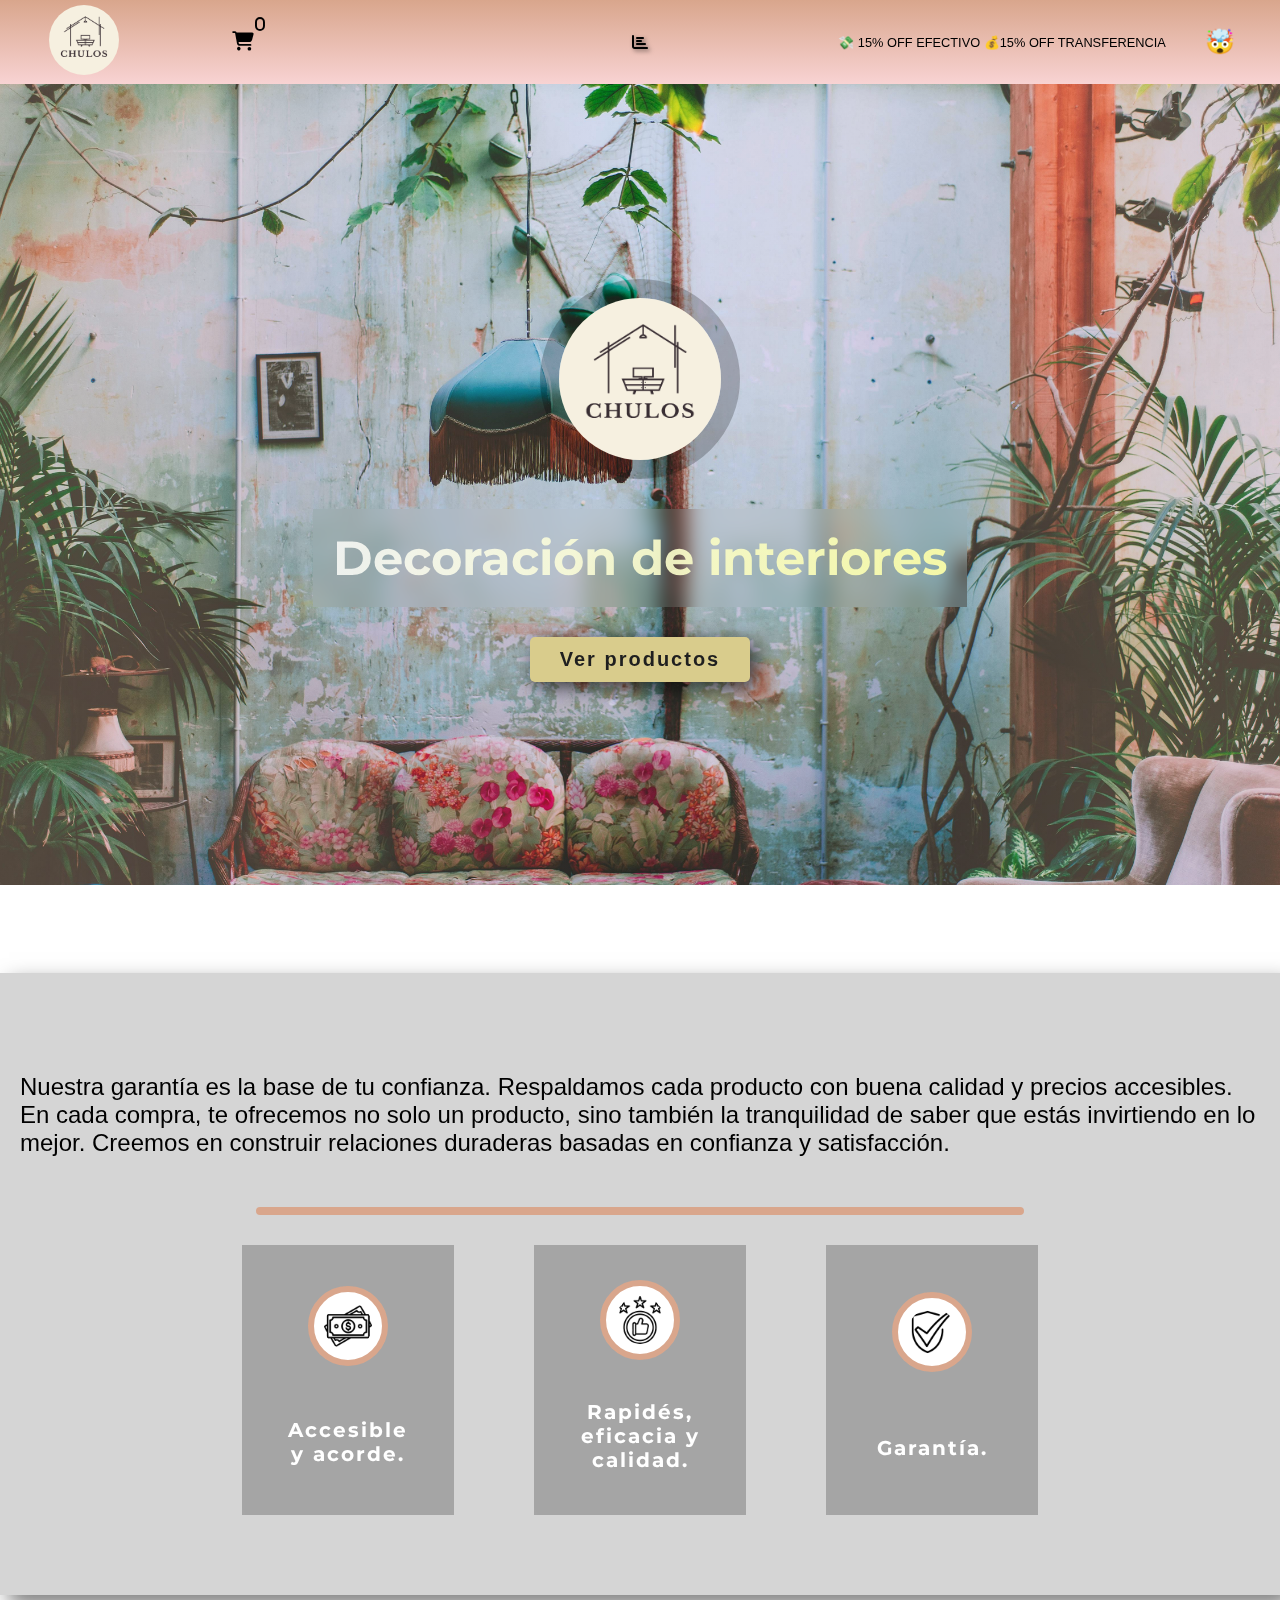
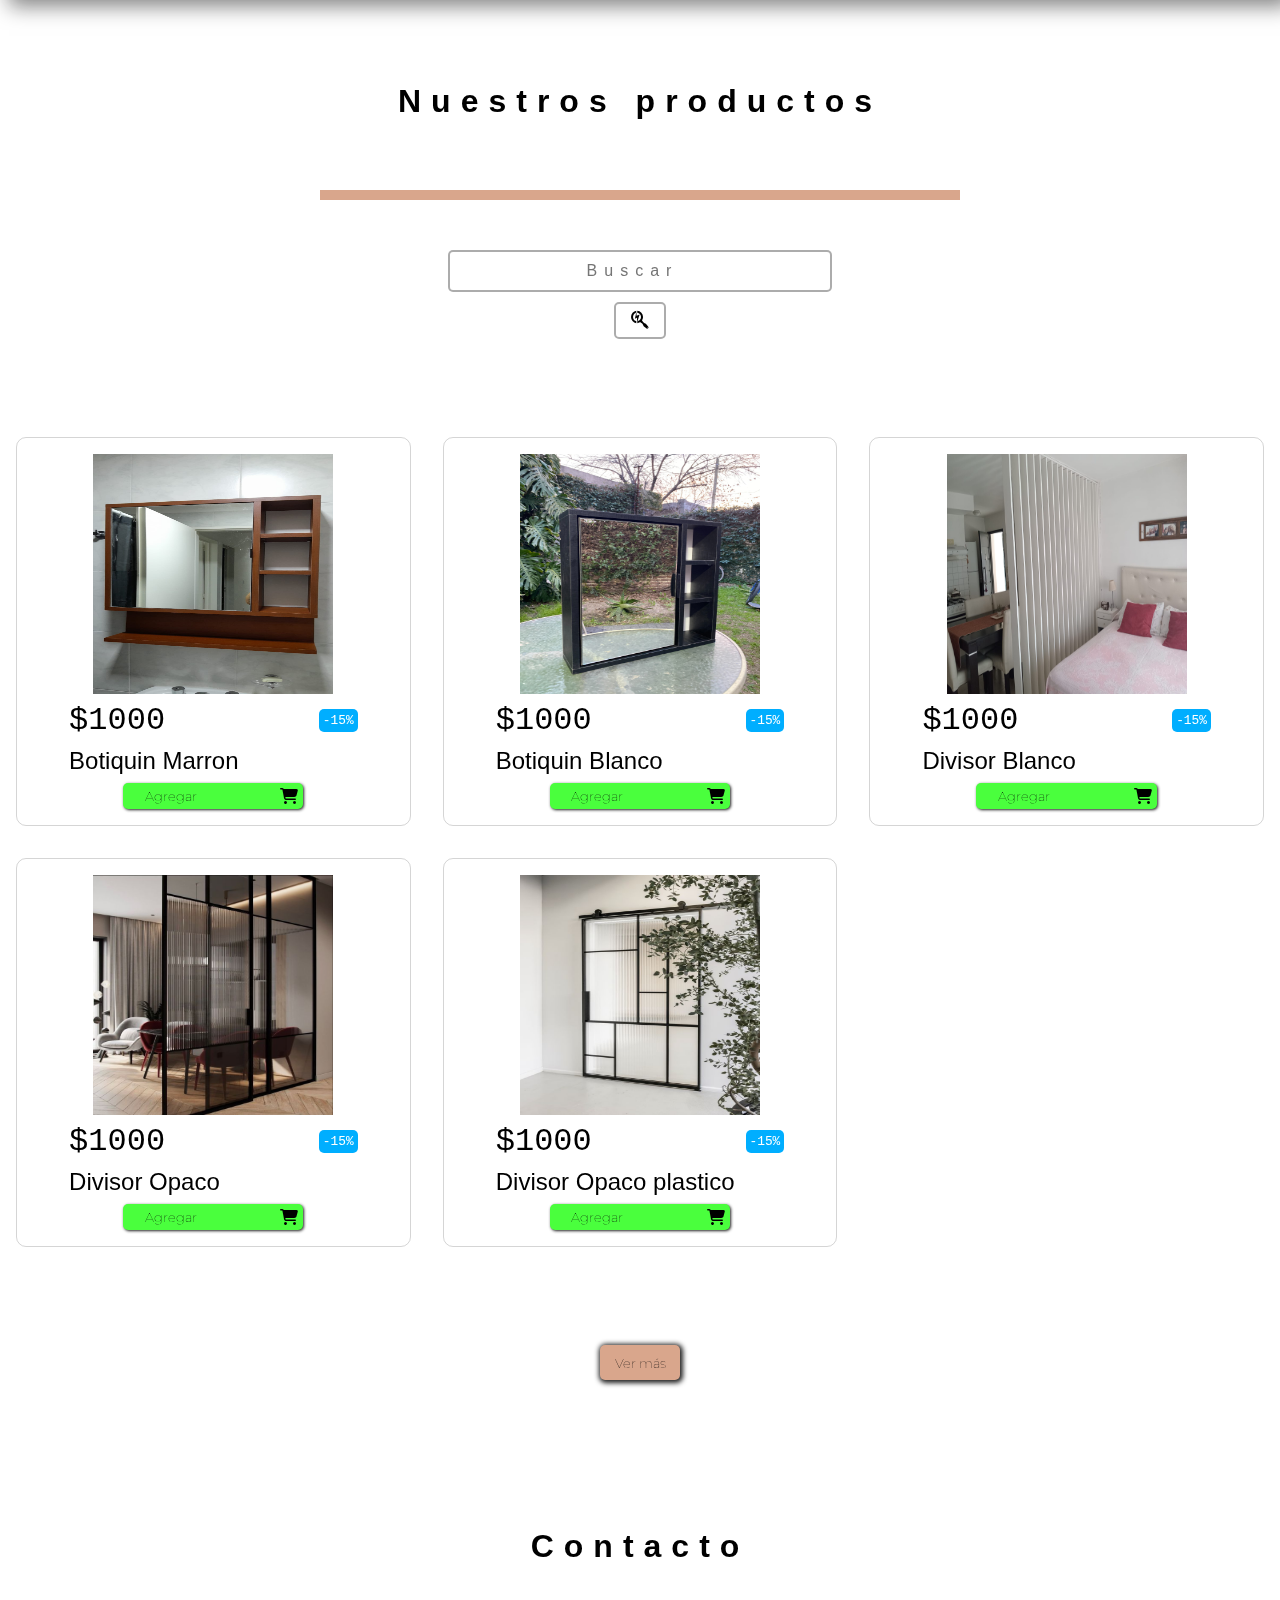
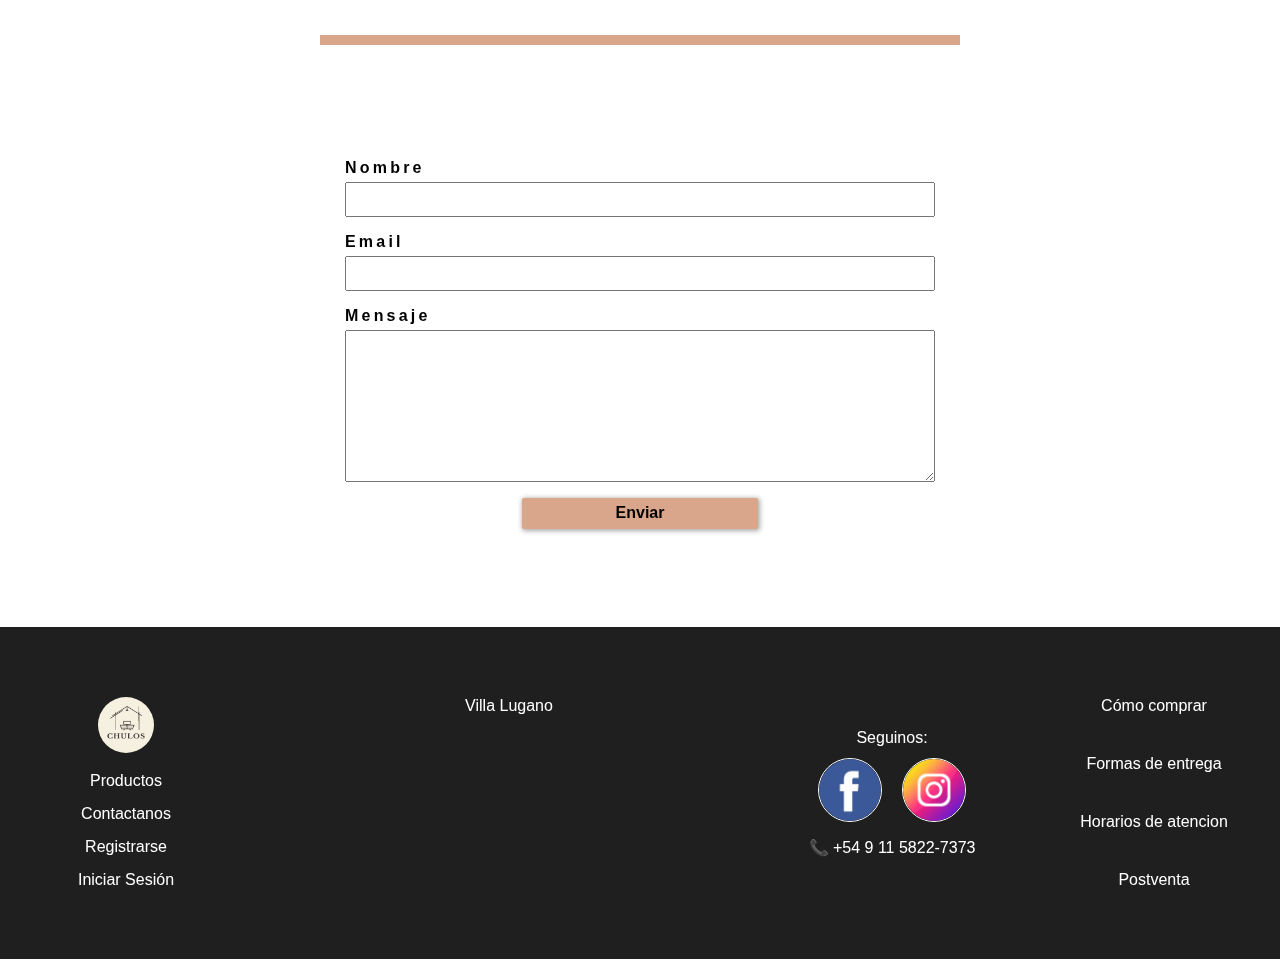
==== index.html @ ab018074 "agrega carro de compras y funcionalidades" ====
<!DOCTYPE html>
<html lang="en">
  <head>
    <meta charset="UTF-8" />
    <meta name="viewport" content="width=device-width, initial-scale=1.0" />
    <link rel="stylesheet" href="/assets/styles.css" />
    <link rel="stylesheet" href="/assets/querys.css" />
    <link rel="icon" href="/assets/imgs/chulos-terrazos.png" />
    <link
      rel="stylesheet"
      href="https://cdnjs.cloudflare.com/ajax/libs/font-awesome/6.5.1/css/all.min.css"
    />
    <link rel="icon" href="/assets/imgs/logo-header.png" />
    <title>Chulo terrazos</title>
  </head>
  <body>
    <header>
      <i
        id="menu_toggle"
        onclick="desplegarMenu();"
        class="fa-solid fa-chart-bar"
      ></i>

      <a href="/index.html"
        ><img
          id="img-header"
          src="/assets/imgs/logo-header.png"
          alt="Logo Chulos"
        />
      </a>

      <a onclick="abrirCarrito();" href="#">
        <i id="carrito" class="fa-solid fa-cart-shopping"
          ><span id="number-products">0</span></i
        >
      </a>

      <div id="productos-carrito">
        <div id="box-description">
          <span>Producto</span>
          <span>Nombre</span>
          <span>Cantidad</span>
          <span>Subtotal</span>
        </div>
        <div id="productos-agregados">
          <img
            id="img-carrito"
            src="/assets/imgs/productos/divisor-blanco.jpeg"
            alt=""
          />
          <span id="name-item-carrito">Nombre producto</span>
          <span id="quantity-item-carrito">Cantidad</span>
          <i id="add-item" class="fa-solid fa-plus"></i>
          <span id="price-item-carrito">$10.000</span>
        </div>
      </div>

      <nav id="header-nav">
        <ul id="navegador-mobile">
          <li id="header-li"><a href="#productos">Productos</a></li>
          <li id="header-li">
            <a href="#background-registroNew">Contactanos</a>
          </li>
          <li id="header-li"><a href="#section-two">Nosotros</a></li>
          <li id="header-li">
            <a href="/assets/registroNew.html">Registrarse</a>
          </li>
          <li id="header-li">
            <a href="/assets/login.html">Acceder</a>
          </li>
        </ul>
      </nav>

      <div id="descuento-box" class="text-class-1">
        <span id="descuento-text"
          >💸 15% OFF EFECTIVO 💰15% OFF TRANSFERENCIA
        </span>
        <span id="descuento-object">🤯</span>
      </div>
    </header>

    <section id="hero">
      <div class="box-hero-left">
        <img src="/assets/imgs/logo-header.png" alt="Logo-hero" />

        <span id="deco-title">Decoración de interiores</span>

        <a id="ver-productos" href="#productos">Ver productos</a>
      </div>
    </section>

    <section id="section-two">
      <div id="first-sub-section">
        <span id="texto-garantia">
          Nuestra garantía es la base de tu confianza. Respaldamos cada producto
          con buena calidad y precios accesibles. En cada compra, te ofrecemos
          no solo un producto, sino también la tranquilidad de saber que estás
          invirtiendo en lo mejor. Creemos en construir relaciones duraderas
          basadas en confianza y satisfacción.
        </span>
      </div>
      <div id="line-divisory"></div>

      <div id="second-sub-section">
        <div id="card-beneficios">
          <img src="/assets/imgs/billete-de-banco.png " alt="Icono de dolar" />
          <p id="p2">Accesible y acorde.</p>
        </div>
        <div id="card-beneficios">
          <img
            src="/assets/imgs/fiabilidad.png"
            alt="Icono pulgar hacia arriba"
          />
          <p id="p2">Rapidés, eficacia y calidad.</p>
        </div>
        <div id="card-beneficios">
          <img
            src="/assets/imgs/garantia.png"
            alt="Icono de garantia (escudo con tilde check)"
          />
          <p id="p2">Garantía.</p>
        </div>
      </div>
    </section>

    <section id="productos">
      <h2>Nuestros productos</h2>

      <div class="input-container">
        <input placeholder="Buscar" id="search" type="search" />
        <button id="buscar"><i class="fa-brands fa-searchengin"></i></button>
      </div>

      <div id="productos-container"></div>

      <button id="verMas">Ver más</button>
    </section>

    <section id="background-registroNew">
      <h2>Contacto</h2>

      <form id="registro" action="registro">
        <label id="label-index" for="name"
          >Nombre
          <input type="text" id="name" required />
        </label>
        <!--  -->
        <label id="label-index" for="email">
          Email
          <input type="email" id="email" required />
        </label>

        <label id="label-index" for="password">
          Mensaje
          <textarea name="password" cols="25" rows="10"></textarea>
        </label>

        <button id="form-button">Enviar</button>
      </form>
    </section>

    <footer class="flex-column-for-querys">
      <nav id="footer-nav">
        <ul id="footer-nav-ul">
          <a href="/index.html"
            ><img
              class="container-img"
              src="/assets/imgs/logo-header.png"
              alt="Logo Chulos"
            />
          </a>
          <!-- <li><a href="/index.html">Inicio</a></li> -->
          <li><a href="#productos">Productos</a></li>
          <li><a href="#background-registroNew">Contactanos</a></li>
          <li><a href="/assets/registroNew.html">Registrarse</a></li>
          <li>
            <a href="/assets/login.html"
              ><span>Iniciar</span> <span>Sesión</span></a
            >
          </li>
        </ul>
      </nav>

      <div class="maps">
        <span>Villa Lugano</span>
        <iframe
          src="https://www.google.com/maps/embed?pb=!1m18!1m12!1m3!1d3280.645664338518!2d-58.472813825207744!3d-34.68889136199974!2m3!1f0!2f0!3f0!3m2!1i1024!2i768!4f13.1!3m3!1m2!1s0x95bcceaeeacb5437%3A0x799c6c237dd412a1!2sCorrales%20%26%20Ca%C3%B1ada%20de%20G%C3%B3mez%2C%20Buenos%20Aires!5e0!3m2!1ses-419!2sar!4v1704921353732!5m2!1ses-419!2sar"
          style="border: 0"
          allowfullscreen=""
          loading="lazy"
          referrerpolicy="no-referrer-when-downgrade"
        >
        </iframe>
      </div>

      <div class="redes-container">
        <span>Seguinos:</span>
        <div class="redes-footer">
          <a
            target="_blank"
            href="https://www.facebook.com/search/top?q=chulos%20terrazzo"
            ><img src="./assets/imgs/facebook.png" alt="Logo Facebook" />
          </a>

          <a
            target="_blank"
            href="https://www.instagram.com/chulos.terrazzo/   "
          >
            <img src="./assets/imgs/instagram.png" alt="Logo X" />
          </a>
        </div>
        <a id="whatsapp" target="_blank" href="https://w.app/RaszQ5">
          📞 +54 9 11 5822-7373</a
        >
      </div>

      <div class="footer-info">
        <a href="">Cómo comprar</a>
        <a href="">Formas de entrega</a>
        <a href="">Horarios de atencion</a>
        <a href="">Postventa</a>
      </div>
    </footer>

    <script src="/assets/app.js"></script>
  </body>
</html>
---- assets/styles.css ----
@import url("https://fonts.googleapis|m/css2?family=Barlow+Condensed:wght@300&family=IBM+Plex+Mono:ital,wght@1,500&family=Space+Mono:wght@700&display=swap");
@import url("https://fonts.googleapis.com/css2?family=Montserrat:wght@900&display=swap");
:root {
  /* FONTS */
  --texto-montserrat: "Montserrat", sans-serif;
  --texto-general: "Barlow Condensed", sans-serif;
  --text-titulo: "IBM Plex Mono", monospace;
  /* COLORS */
  --main-color: hsl(20, 50%, 70%);
  --secondary-color: hsl(50, 50%, 70%);
}

*::selection {
  color: rgb(255, 0, 191);
}

* {
  padding: 0;
  margin: 0;
  box-sizing: border-box;
  /* border: 2px solid gold; */
}

body {
  margin: 0;
  padding: 0;
  /* background-color: black; */
  display: flex;
  flex-direction: column;
  justify-content: center;
  align-items: center;
  gap: 3rem;
}

.text-class-1 {
  font-weight: 500;
  font-family: var(--texto-general);
}

/* HEADER */

header {
  z-index: 1;
  position: fixed;
  padding: 5px;
  width: 100%;
  top: 0;
  display: grid;
  grid-template-columns: 1fr 1fr 3fr 3fr;
  justify-items: center;
  align-items: center;
  /* overflow: hidden; */
  background: linear-gradient(to bottom, hsl(20, 50%, 70%), hsl(0, 73%, 90%));
}
/* carrito */
#carrito {
  font-size: 1.2rem;
  padding: 1rem;
  color: black;
}

#number-products {
  position: absolute;
  font-size: 1rem;
  top: 1rem;
}

#productos-carrito {
  font-family: var(--texto-general);
  list-style: none;
  z-index: -1;
  font-family: var(--texto-montserrat);
  gap: 40px;
  border: 1px solid rgba(0, 0, 0, 0.298);
  border-radius: 5px;
  position: absolute;
  background: linear-gradient(
    to bottom,
    hsl(20, 50%, 70%),
    hsl(0, 62%, 84%),
    hsl(0, 0%, 100%)
  );
  top: 103%;
  left: -100%;
  width: auto;
  padding: 1rem;
  text-decoration: none;
  list-style: none;
  transition: 0.6s all;
  border-radius: 0 0 25px 0;
  box-shadow: 0px 1px 5px 1px black;
}

#productos-carrito.carrito-desplegado {
  left: 0;
}

#box-description {
  display: grid;
  grid-template-columns: 1fr 2fr 1fr 1fr;
  gap: 1rem;
  margin-bottom: 1rem;
  border: 1px solid black;
  border-radius: 0.5rem;
  padding: 1rem;
}

#productos-agregados {
  display: flex;
  justify-content: center;
  align-items: center;
  gap: 2rem;
  padding: 1rem;
  border-radius: 0.5rem;
  /* border: 3px solid rgba(0, 0, 0, 0.418); */
}

#img-carrito {
  width: 5rem;
  border: 0.3rem solid hsl(0, 62%, 84%);
}

#add-item {
  padding: 0.4rem;
  border-radius: 0.2rem;
  cursor: pointer;
  box-shadow: 1px 1px 5px 1px black;
  background-color: grey;
}

#add-item:hover {
  box-shadow: 1px 1px 10px 2px;
}

#price-item-carrito {
  color: rgb(45, 197, 45);
  font-family: var(--text-titulo);
  font-weight: 700;
  font-size: 1.3rem;
  letter-spacing: 0.1rem;
}

/* carrito */

#img-header {
  width: 70px;
  height: 70px;
  border-radius: 50%;
}

#img-header:hover {
  box-shadow: 1px 1px 20px 1px white;
  border: 1px solid rgba(0, 0, 0, 0.084);
}

#header-nav {
  width: 100%;
}

#navegador-mobile {
  font-family: var(--texto-general);
  list-style: none;
  z-index: -1;
  display: flex;
  flex-direction: column;
  justify-content: end;
  gap: 40px;
  /* border: 1px solid rgba(0, 0, 0, 0.298); */
  border-radius: 5px;
  position: absolute;
  background: linear-gradient(
    to bottom,
    hsl(20, 50%, 70%),
    hsl(0, 62%, 84%),
    hsl(0, 0%, 100%)
  );
  /* top: -370%; */
  top: 150%;
  left: -100%;
  width: 20%;
  padding: 20px 150px 30px 150px;
  text-decoration: none;
  list-style: none;
  transition: 0.6s all;
  border-radius: 0 0 25px 0;
  /* border-bottom: 5px solid rgba(0, 0, 0, 0.24); */
  box-shadow: 0px 1px 5px 1px black;
}

#navegador-mobile.desplegado {
  transition: 0.6s all;
  left: 0;
  /* box-shadow: 1px 1px 5px 1px white; */
}

#menu_toggle {
  padding: 10px;
  border-radius: 3px;
  position: absolute;
  text-shadow: 2px 2px 4px rgba(0, 0, 0, 0.5);
  /* border: 1px solid rgba(0, 0, 0, 0.123); */
  cursor: pointer;
}

#menu_toggle:active {
  box-shadow: 1px 1px 5px 1px;
}

#menu_toggle:hover,
#carrito:hover {
  box-shadow: 1px 1px 5px 1px white;
}

#header-li a {
  text-decoration: none;
  transition: 0.5s ease;
  color: hsl(242, 95%, 7%);
  letter-spacing: 1px;
  font-weight: 600;
  /* border: 1px solid white; */
  padding-bottom: 15px;
  letter-spacing: 1px;
}

#header-li a:hover {
  color: hsl(0, 0%, 100%);
  border-bottom: 3px solid;
  transition: 0.5s ease;
}

#descuento-box {
  /* border: 1px solid black; */
  display: flex;
  justify-content: space-evenly;
  align-items: center;
  width: 100%;
  height: 100%;
  border-radius: 2px;
  padding: 15px 0;
  overflow: hidden;
}

#descuento-text {
  font-size: 0.8em;
  animation: descuento-text-translate 8s;
}

@keyframes descuento-text-translate {
  0% {
    transform: translateX(-100%);
  }
  20% {
    transform: translateX(0%);
  }
  40% {
    transform: translateX(0%);
  }
  95% {
    transform: translateX(-150%);
  }
}

#descuento-object {
  font-size: 1.5em;
  font-weight: 700;
  animation: descuento-object-translate 8s;
}

@keyframes descuento-object-translate {
  0% {
    transform: translateX(200%);
  }

  40% {
    transform: translateX(10%);
  }

  60% {
    transform: translateX(10%);
  }
  80% {
    transform: translateX(-500%);
  }

  90% {
    transform: translateX(-500%);
  }
  /* 
  95% {
    transform: translateX(-500%);
  } */
  100% {
    transform: translateX(10%);
  }
}
/* HEADER */

/* SECTION 1: HERO */

#hero {
  display: flex;
  flex-direction: column;
  align-items: center;
  justify-content: center;
  gap: 50px;
  margin: 75px 10px 0px 10px;
  width: 100%;
  height: calc(100vh - 10vh);
  /* border: 1px solid black; */
  /* linear-gradient(to right, hsla(20, 50%, 70%, 0.842) 70%, hsla(0, 73%, 90%, 0.276)), */
  background-image: linear-gradient(
      to right,
      hsla(20, 50%, 70%, 0.247) 10%,
      hsla(20, 50%, 70%, 0),
      hsl(20, 50%, 70%, 0.247) 90%
    ),
    url(/assets/imgs/fondos-body/pexels-maria-orlova-4913388.jpg);
  background-repeat: no-repeat;
  background-size: cover;
  background-position: center center;
  background-color: rgba(0, 0, 0, 0.2);
}

.box-hero-left {
  border-radius: 20px;
  /* border: 10px solid rgba(255, 255, 255, 0.222); */
  display: flex;
  gap: 30px;
  padding: 30px;
  flex-direction: column;
  justify-content: center;
  align-items: center;
  width: 70%;
}

.box-hero-left img {
  width: 200px;
  border: 1.2rem solid rgba(0, 0, 0, 0.224);
  border-radius: 100px;
  /* padding: 1rem; */
}

#box-span {
  border-radius: 2px;
  /* background-color: gold; */
  width: 709px;
}

#deco-title {
  font-family: var(--texto-montserrat);
  font-size: 3rem;
  font-weight: 700;
  padding: 20px;
  background: repeating-linear-gradient(
    to right,
    #ffffffd6,
    rgb(244, 248, 165)
  );
  /* color: var(--secondary-color); */
  background-clip: text;
  color: transparent;
  -webkit-background-clip: text;

  backdrop-filter: blur(10px) saturate(92%);
}

#ver-productos {
  display: flex;
  justify-content: center;
  align-items: center;
  width: 220px;
  height: 45px;
  border-radius: 5px;
  text-align: center;
  background-color: var(--secondary-color);
  text-decoration: none;
  color: #1f1f1f;
  font-size: 20px;
  letter-spacing: 2px;
  font-weight: 600;
  font-family: var(--texto-general);
  transition: 1s ease;
  box-shadow: 5px 5px 20px 0px #030303ba;
}

#ver-productos:hover {
  background-color: white;
  box-shadow: 5px 5px 20px 0px #fefefef1;
  transform: scale(1.015);
  transition: 0.7s ease;
  width: 220px;
  height: 45px;
  letter-spacing: 5px;
}

/* SECTION1: HERO */

/* SECTION 2 */
#section-two {
  margin-top: 40px;
  margin-bottom: 40px;
  display: flex;
  flex-direction: column;
  align-items: center;
  gap: 30px;
  padding: 5rem 0;
  /* border: 3px solid var(--main-color); */
  /* border-radius: 20px; */
  width: 100%;
  background-color: #1f1f1f30;
  box-shadow: 10px 10px 20px 1px #09090983;
}

#line-divisory {
  border: 4px solid var(--main-color);
  border-radius: 10px;
  width: 60%;
}

#texto-garantia {
  font-family: var(--texto-general);
  font-size: 1.5rem;
  font-weight: 100;
  color: #000000;
  text-align: left;
}

#card #p2 {
  font-family: var(--texto-montserrat);
  font-size: 25px;
  color: #fffefe;
}

#first-sub-section {
  display: flex;
  flex-direction: column;
  gap: 20px;
  text-align: right;
  padding: 20px;
  border-radius: 5px;
}

#second-sub-section {
  display: grid;
  grid-template-columns: repeat(3, 0.5fr);
  gap: 5rem;
}

#card-beneficios {
  /* background: linear-gradient(to bottom, var(--main-color), white); */
  /* border-left: 1px solid white; */
  background-color: rgba(110, 109, 109, 0.46);
  /* border-radius: 25px; */
  display: flex;
  flex-direction: column;
  padding: 35px;
  gap: 2rem;
  justify-content: space-around;
  align-items: center;
  overflow: hidden;
  backdrop-filter: blur(7px);
  -webkit-backdrop-filter: blur (7px);
  transition-duration: 0.7s all;
}

#card-beneficios::before {
  position: fixed;
  content: "";
  box-shadow: 0px 0px 100px 40px rgba(255, 255, 255, 0.457);
  top: 100px;
  left: 10px;
  transform: rotate(-25deg);
  height: 1000px;
  transition: 0.7s all;
}

#card-beneficios:hover::before {
  filter: brightness(0.9);
  top: 50px;
  left: 600px;
  transition: 0.7s all;
}

#card-beneficios:hover {
  transition: 0.7s all;
  background-color: rgb(110, 109, 109);
}

#card-beneficios p {
  padding: 8px;
  border-radius: 20px;
  letter-spacing: 2px;
  background-clip: text;
  color: white;
  font-size: 20px;
  font-weight: 700;
  text-align: center;
  font-family: var(--texto-montserrat);
}

#card-beneficios img {
  border: 6px solid var(--main-color);
  width: 80px;
  background-color: white;
  border-radius: 60%;
  padding: 10px;
  object-fit: cover;
  transition: 0.7s all;
}

#card-beneficios img:hover {
  transition: 0.7s all;
  transform: rotate(360deg);
}

/* SECTION 2 */

/* PRODUCTOS */
#productos {
  padding: 0px 0px 100px 0px;
  width: 100%;
  /* background-color: #1f1f1f30; */
  display: flex;
  flex-direction: column;
  align-items: center;
  justify-content: center;
  gap: 50px;
}

#productos h2,
#background-registroNew h2 {
  /* EL COLOR DEL SEGUNDO 
  H2 SE ENCUENTRA
  CONFIGURADO DESDE 
  LA HOJA HTML */
  color: black;
  text-align: center;
  font-family: var(--texto-general);
  font-size: 2rem;
  font-weight: 900;
  letter-spacing: 10px;
  padding-bottom: 70px;
  border-bottom: 10px solid var(--main-color);
  transition: 0.7s ease;
  width: 50%;
}

#productos h2:hover,
#background-registroNew h2:hover {
  transition: 0.7s;
  border-bottom: 10px solid gold;
}

.input-container {
  width: 100%;
  display: flex;
  flex-direction: column;
  align-items: center;
  justify-content: center;
  gap: 10px;
  /* border: 1px solid black; */
}

#search {
  text-align: center;
  letter-spacing: 7px;
  font-size: 1rem;
  border: 2px solid rgba(0, 0, 0, 0.324);
  border-radius: 5px;
  /* background-color:; */
  padding: 10px;
  width: 30%;
}

#buscar {
  border-radius: 5px transparent;
  cursor: pointer;
  transition: 0.3s ease;
  font-size: 20px;
  padding: 5px 15px;
  background-color: transparent;
  border: 2px solid rgba(0, 0, 0, 0.324);
  border-radius: 5px;
}

#buscar:hover {
  box-shadow: 1px 1px 4px 1px #1f1f1f;
  background-color: var(--main-color);
}

#productos-container {
  display: grid;
  grid-template-columns: auto auto auto auto;
  margin: 2rem;
  gap: 2rem;
  width: 100%;
  padding: 1rem;
}

.card {
  display: flex;
  flex-direction: column;
  padding: 1rem;
  justify-content: center;
  align-items: center;
  gap: 0.5rem;
  border: 1px solid rgba(128, 128, 128, 0.332);
  border-radius: 10px;
  transition: 0.3s all;
  cursor: pointer;
}

.card:hover {
  box-shadow: 1px 1px 4px 3px;
}

#producto-img {
  width: 15rem;
  height: 15rem;
  /* border: 1px solid black; */
}

.box-card {
  display: flex;
  align-items: center;
  justify-content: space-between;
  gap: 20px;
  width: 80%;
}

#price {
  font-size: 2rem;
  font-family: var(--text-titulo);
}

#descuento {
  font-size: 0.8rem;
  text-align: end;
  padding: 4px;
  background-color: rgb(0, 174, 255);
  color: white;
  border-radius: 5px;
  font-family: var(--text-titulo);
}

#description {
  font-size: 1rem;
  /* font-weight: 100; */
  font-family: var(--texto-general);
  font-size: 1.5rem;
  width: 80%;
  text-align: left;
}

.box-card-button {
  display: flex;
  justify-content: space-between;
  width: 50%;
  background-color: #4aff3d;
  text-align: center;
  cursor: pointer;
  color: black;
  padding: 5px;
  border: none;
  border-radius: 5px;
  transition: 0.2s ease;
  box-shadow: 1px 1px 3px 0px #1f1f1f;
  cursor: pointer;
}

.box-card-button:hover {
  background-color: gold;
}

.agregar {
  width: 50%;
  background-color: transparent;
  border: none;
  font-family: var(--texto-montserrat);
  font-weight: 100;
}

#verMas {
  width: 5rem;
  height: 35px;
  background-color: var(--main-color);
  cursor: pointer;
  color: white;
  padding: 10px;
  border: none;
  border-radius: 5px;
  font-family: var(--texto-montserrat);
  font-weight: 100;
  transition: 0.2s ease;
  box-shadow: 1px 1px 5px 2px #1f1f1f;
  display: grid;
  place-content: center;
  /* left: 50%; */
  color: #010101;
}

#verMas:hover {
  background-color: white;
  transition: 0.2s ease;
}

/* PRODUCTOS */
/* BACKGROUND REGISTRO NEW DEL INDEX */
#background-registroNew {
  display: flex;
  flex-direction: column;
  align-items: center;
  gap: 4rem;
  width: 100%;
}

#registro {
  width: 100%;
  display: flex;
  flex-direction: column;
  align-items: center;
  gap: 1rem;
  padding: 50px;
  /* border: 1px solid black; */
}

#label-index {
  width: 50%;
  display: flex;
  flex-direction: column;
  gap: 5px;
  letter-spacing: 0.2rem;
  font-family: var(--texto-general);
  font-weight: 700;
  font-size: 1.5 rem;
}

#email,
#name {
  padding: 0.5rem;
}

#form-button {
  width: 20%;
  padding: 0.4rem;
  font-family: var(--texto-general);
  font-weight: 700;
  cursor: pointer;
  font-size: 1rem;
  border: none;
  border-radius: 2px;
  box-shadow: 1px 1px 5px 1px rgba(0, 0, 0, 0.335);
  background-color: var(--main-color);
}

#form-button:hover {
  background-color: white;
  box-shadow: 1px 1px 10px 1px rgba(0, 0, 0);
}

/* BACKGROUND REGISTRO NEW DEL INDEX */

/* FOOTER */

/* NAV */
footer {
  background-color: #1f1f1f;
  padding: 70px 5px;
  display: grid;
  grid-template-columns: 1fr 2fr 1fr 1fr;
  gap: 20px;
  width: 100%;
}

#footer-nav {
  display: flex;
  height: 100%;
  /* background-color: gold; */
  justify-content: space-between;
}

#footer-nav-ul {
  display: flex;
  flex-direction: column;
  width: 100%;
  gap: 15px;
  justify-content: space-between;
  align-items: center;
  list-style: none;
  font-family: var(--texto-general);
}

#footer-nav-ul a img {
  width: 3.5em;
  border-radius: 55px;
  transition: 0.2s;
}
#footer-nav-ul a img:hover {
  transition: 0.2s;
  box-shadow: 1px 1px 10px 1px white;
}
#footer-nav-ul li {
  text-align: left;
}

#footer-nav-links {
  height: 100px;
  display: flex;
  flex-direction: column;
  gap: 20px;
}

#footer-nav-ul li a,
#whatsapp {
  text-align: center;
  color: white;
  text-decoration: none;
  transition: 0.4s;
}

#footer-nav-ul li a:hover,
#whatsapp:hover {
  transition: 0.4s;
  color: gold;
}

/* NAV */

.maps {
  display: flex;
  flex-direction: column;
  align-items: center;
  gap: 10px;
  color: white;
  font-family: var(--texto-general);
}
.maps iframe {
  border-radius: 20px;
  /* width: 100%; */
  /* height: 150px; */
}

.redes-container {
  padding: 2em 0;
  display: flex;
  flex-direction: column;
  justify-content: space-between;
  gap: 10px;
}

.redes-container span {
  text-align: center;
  color: white;
  font-family: var(--texto-general);
}

.redes-footer {
  display: flex;
  align-items: center;
  justify-content: center;
  gap: 20px;
}

.redes-container a {
  font-family: var(--texto-general);
  color: white;
  text-decoration: none;
  transition-duration: 0.7s ease;
}

.redes-container a img {
  border: 1px solid white;
  border-radius: 50px;
  width: 4em;
  transition: 2s all;
}

.redes-container a img:hover {
  transform: rotate(360deg);
  transition: 2s all;
  box-shadow: 1px 1px 10px 2px rgba(255, 255, 255, 0.363);
}

.footer-info {
  display: flex;
  flex-direction: column;
  justify-content: space-between;
  gap: 20px;
}

.footer-info a {
  text-align: center;
  text-decoration: none;
  color: white;
  font-family: var(--texto-general);
  transition: 0.7s all;
}

.footer-info a:hover,
.redes-container a:hover {
  transition: 0.7s all;
  color: gold;
}
/* FOOTER */
---- assets/querys.css ----
@media (max-width: 1350px) {
  #productos-container {
    grid-template-columns: repeat(3, 1fr);
  }
}

@media (max-width: 1150px) {
  #productos-container {
    grid-template-columns: repeat(2, 1fr);
  }
}

@media (max-width: 800px) {
  #title-RN {
    margin-top: 2.5rem;
  }

  #registro-RN {
    grid-template-columns: repeat(2, 1fr);
  }

  #button-show-password {
    left: 190%;
    top: -320%;
  }
}

@media (max-width: 700px) {
  #productos-container {
    grid-template-columns: 1fr;
  }


  #title-RN {
    margin-top: 15%;
  }

  footer {
    display: flex;
    flex-direction: column;
  }
}


@media (max-width: 600px) {
  #deco-title {
    font-size: 2rem;
    display: none;
  }

  #second-sub-section {
    grid-template-columns: 1fr;
  }

  #registro-RN {
    grid-template-columns: 1fr;
  }
  #title-RN {
    margin-top: 25%;
  }

  #button-show-password {
    left: 80%;
    top: -320%;
  }

  iframe {
    width: 50%;
  }
}

@media (max-width: 500px) {
}
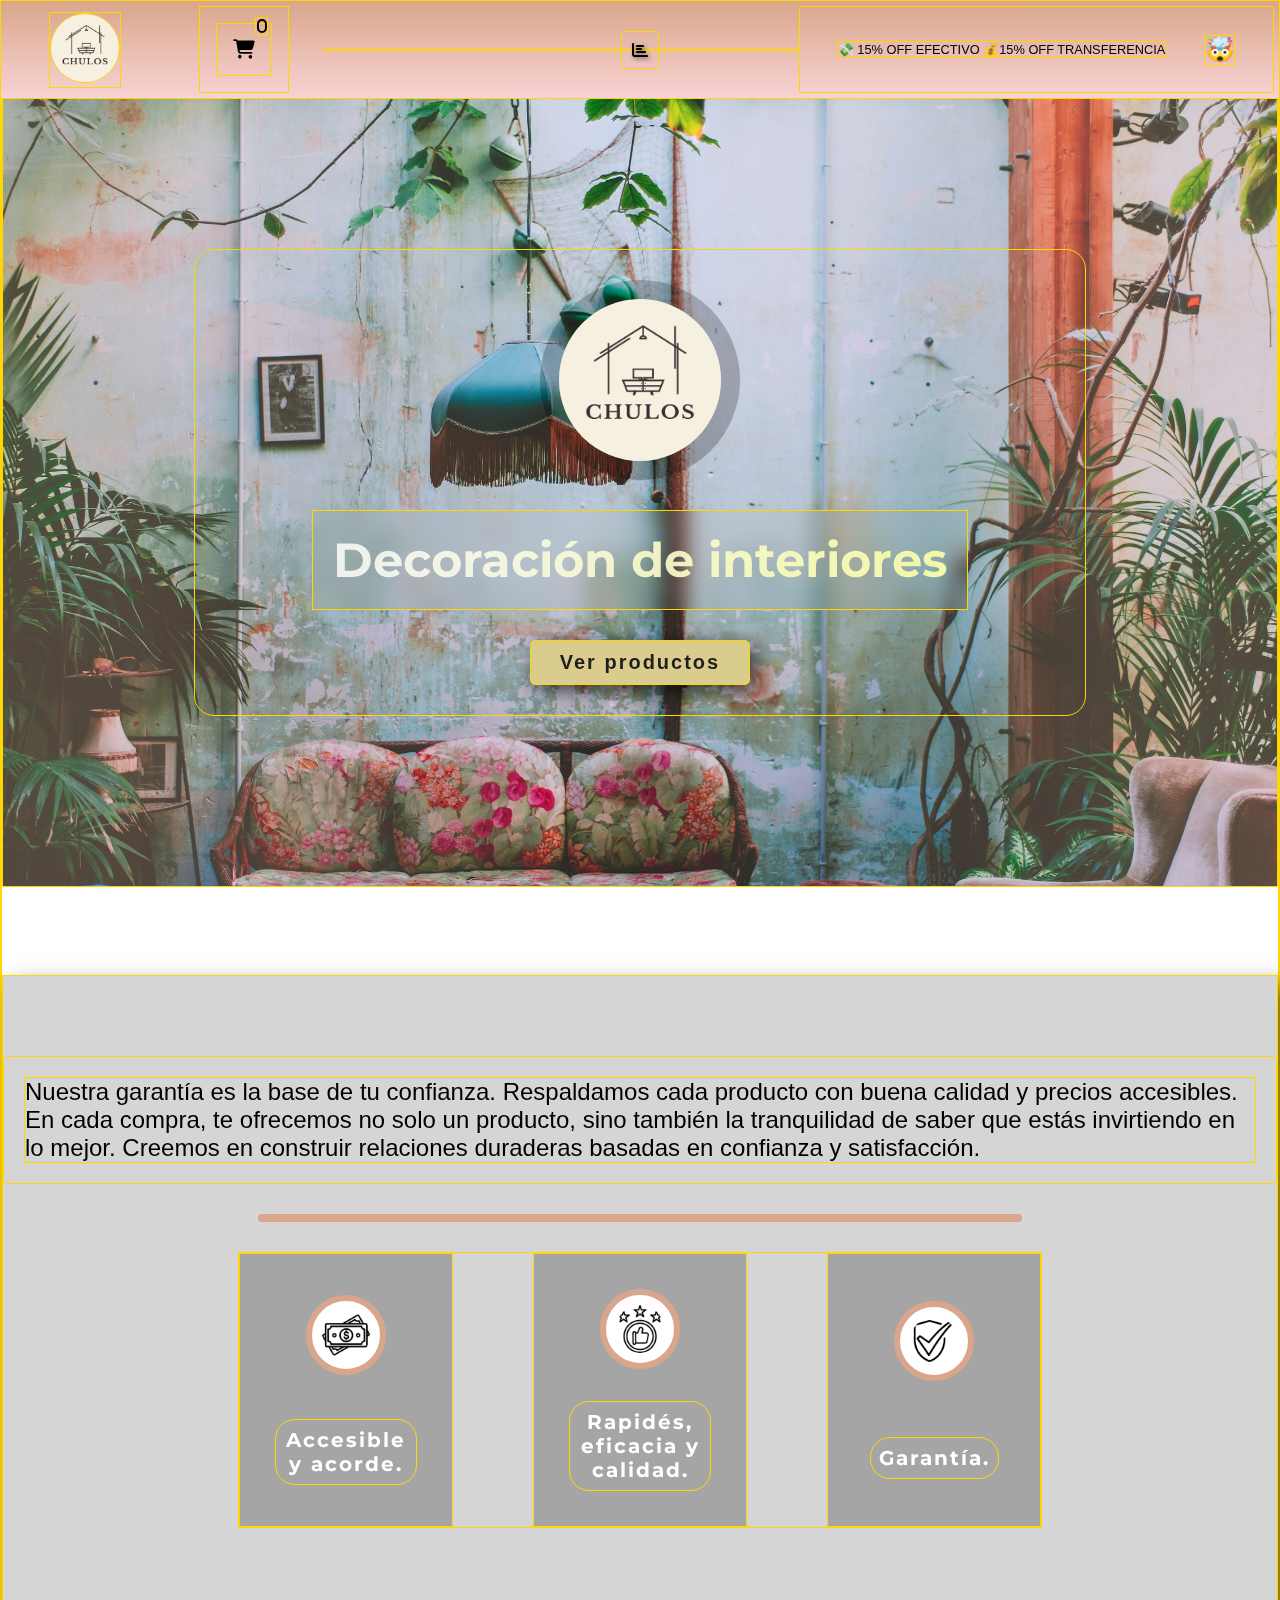
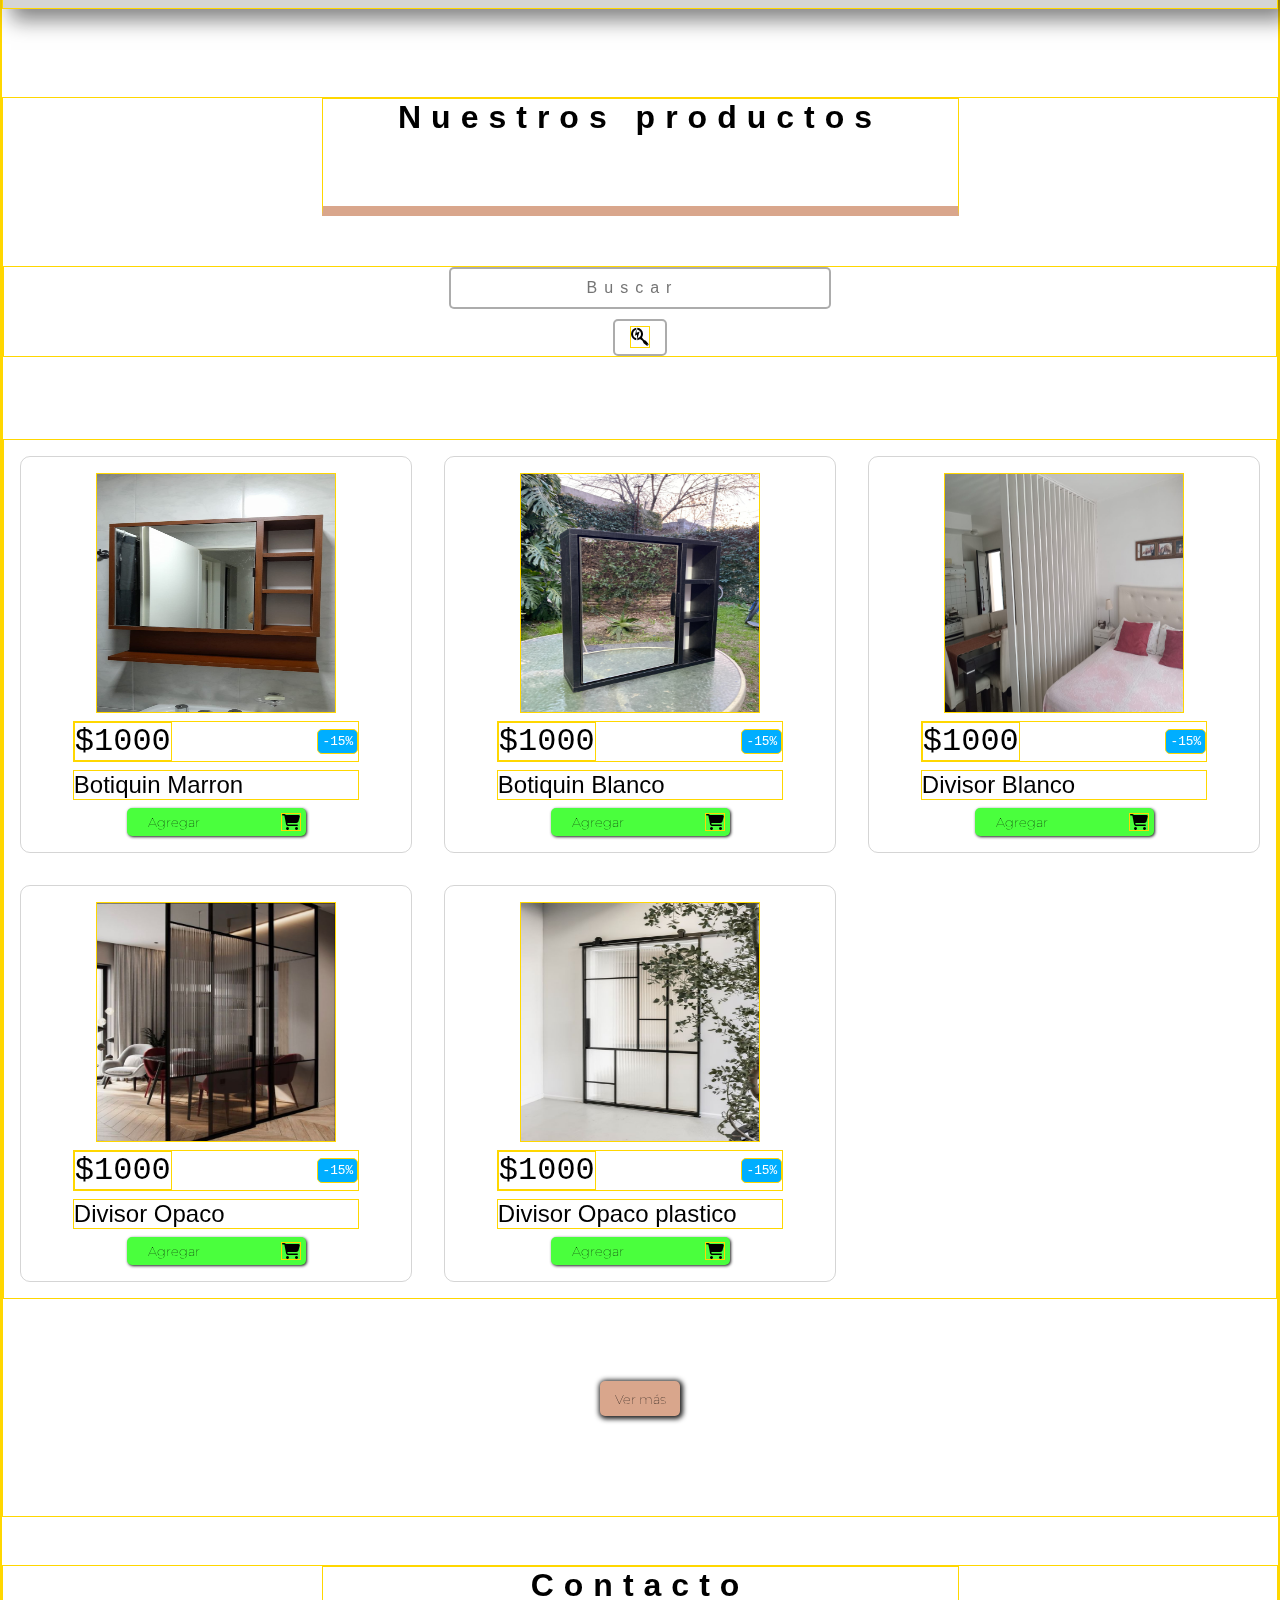
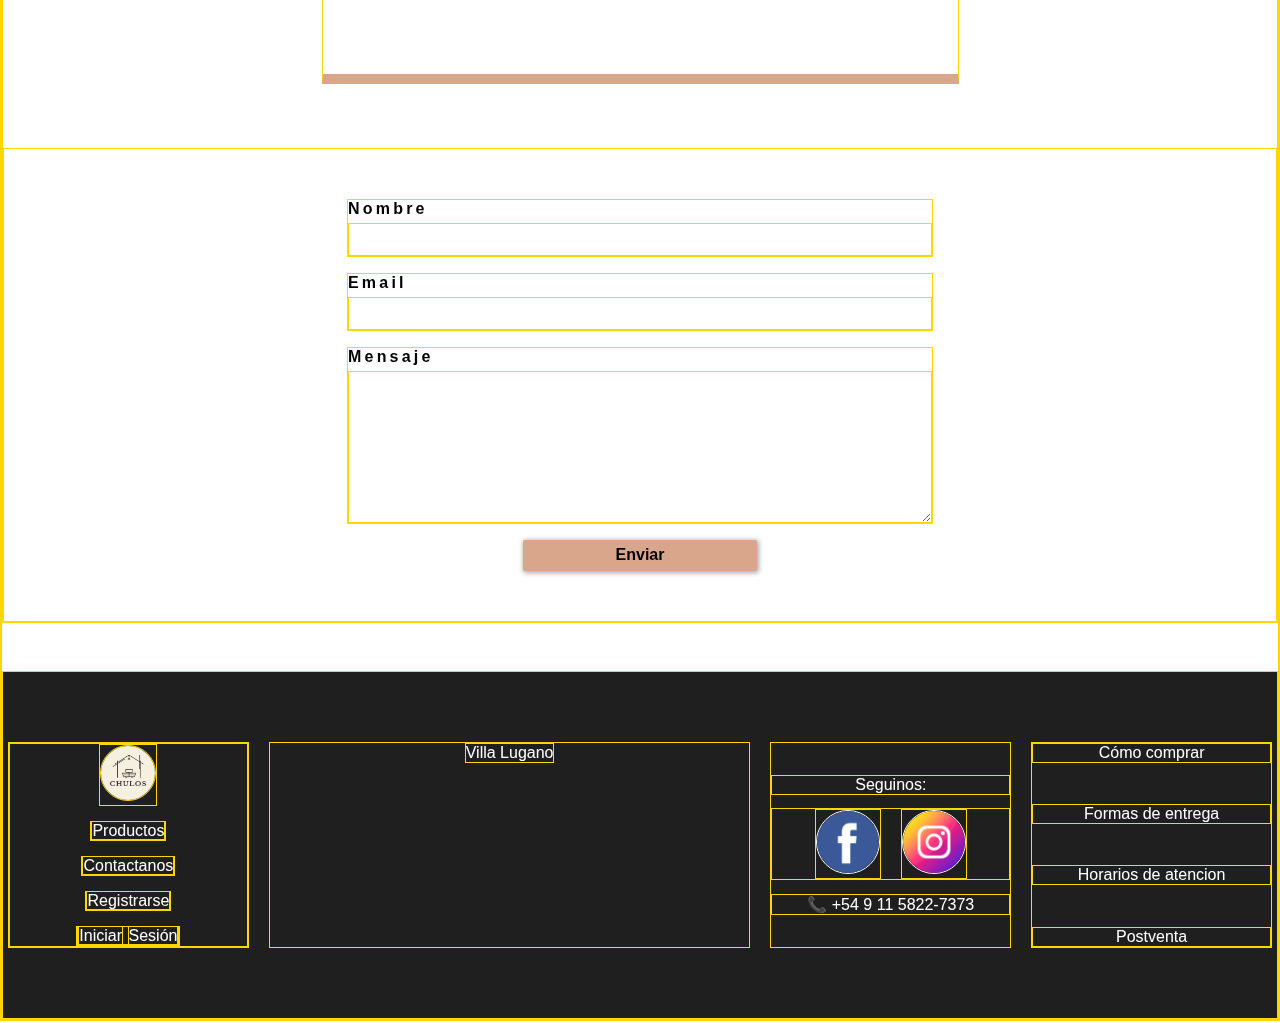
==== commit 3cb5c5b7: "cambios en querys" ====
--- a/index.html
+++ b/index.html
@@ -29,7 +29,7 @@
         />
       </a>
 
-      <a onclick="abrirCarrito();" href="#">
+      <a id="carrito" onclick="abrirCarrito();" href="#">
         <i id="carrito" class="fa-solid fa-cart-shopping"
           ><span id="number-products">0</span></i
         >
@@ -43,15 +43,28 @@
           <span>Subtotal</span>
         </div>
         <div id="productos-agregados">
-          <img
-            id="img-carrito"
-            src="/assets/imgs/productos/divisor-blanco.jpeg"
-            alt=""
-          />
-          <span id="name-item-carrito">Nombre producto</span>
-          <span id="quantity-item-carrito">Cantidad</span>
-          <i id="add-item" class="fa-solid fa-plus"></i>
-          <span id="price-item-carrito">$10.000</span>
+          <div id="producto-agregado">
+            <img
+              id="img-carrito"
+              src="/assets/imgs/productos/divisor-blanco.jpeg"
+              alt="imagen del producto"
+            />
+            <span id="name-item-carrito">Nombre producto</span>
+            <div id="box-adds-items">
+              <i
+                id="add-item"
+                class="fa-solid fa-plus"
+                onclick="agregarProducto()"
+              ></i>
+              <span id="quantity-item-carrito">1</span>
+              <i
+                id="subtract-item"
+                class="fa-solid fa-minus"
+                onclick="sustraerProducto()"
+              ></i>
+            </div>
+            <span id="price-item-carrito">$10.000</span>
+          </div>
         </div>
       </div>
 
--- a/assets/styles.css
+++ b/assets/styles.css
@@ -18,7 +18,7 @@
   padding: 0;
   margin: 0;
   box-sizing: border-box;
-  /* border: 2px solid gold; */
+  border: 1px solid gold;
 }
 
 body {
@@ -70,10 +70,11 @@
   list-style: none;
   z-index: -1;
   font-family: var(--texto-montserrat);
-  gap: 40px;
+  gap: 10rem;
   border: 1px solid rgba(0, 0, 0, 0.298);
   border-radius: 5px;
   position: absolute;
+  overflow-y: visible;
   background: linear-gradient(
     to bottom,
     hsl(20, 50%, 70%),
@@ -104,8 +105,14 @@
   border-radius: 0.5rem;
   padding: 1rem;
 }
-
 #productos-agregados {
+  display: flex;
+  flex-direction: column;
+  gap: 1rem;
+  max-height: 60vh;
+  overflow-y: auto;
+}
+#producto-agregado {
   display: flex;
   justify-content: center;
   align-items: center;
@@ -117,10 +124,17 @@
 
 #img-carrito {
   width: 5rem;
-  border: 0.3rem solid hsl(0, 62%, 84%);
-}
-
-#add-item {
+  border: 0.3rem solid rgb(45, 197, 45);
+}
+
+#box-adds-items {
+  display: flex;
+  gap: 0.5rem;
+}
+
+#add-item,
+#subtract-item {
+  text-align: center;
   padding: 0.4rem;
   border-radius: 0.2rem;
   cursor: pointer;
@@ -128,11 +142,17 @@
   background-color: grey;
 }
 
-#add-item:hover {
+#add-item:hover,
+#subtract-item:hover {
   box-shadow: 1px 1px 10px 2px;
 }
 
+#quantity-item-carrito {
+  text-align: center;
+  padding: 0.5rem;
+}
 #price-item-carrito {
+  text-align: center;
   color: rgb(45, 197, 45);
   font-family: var(--text-titulo);
   font-weight: 700;
--- a/assets/querys.css
+++ b/assets/querys.css
@@ -30,6 +30,9 @@
     grid-template-columns: 1fr;
   }
 
+  #productos-carrito {
+    width: 100%;
+  }
 
   #title-RN {
     margin-top: 15%;
@@ -41,8 +44,12 @@
   }
 }
 
+@media (max-width: 600px) {
+  #producto-agregado {
+    padding: 0;
+    /* gap: 0.5rem; */
+  }
 
-@media (max-width: 600px) {
   #deco-title {
     font-size: 2rem;
     display: none;
@@ -70,4 +77,38 @@
 }
 
 @media (max-width: 500px) {
+  #box-description {
+    display: none;
+  }
+
+  #productos-carrito {
+    max-height: 75vh;
+    overflow-y: auto;
+  }
+
+  #producto-agregado {
+    flex-direction: column;
+    gap: 1rem;
+    padding: 0.5rem;
+  }
+
+  #img-carrito {
+    width: 40%;
+  }
 }
+
+@media (max-width: 400px) {
+  header {
+    width: 100vh;
+    grid-template-columns: 1fr 1fr;
+    padding: 0;
+  }
+
+  #productos-carrito {
+    max-height: 75vh;
+    max-width: 75vh;
+  }
+  #descuento-box {
+    display: none;
+  }
+}
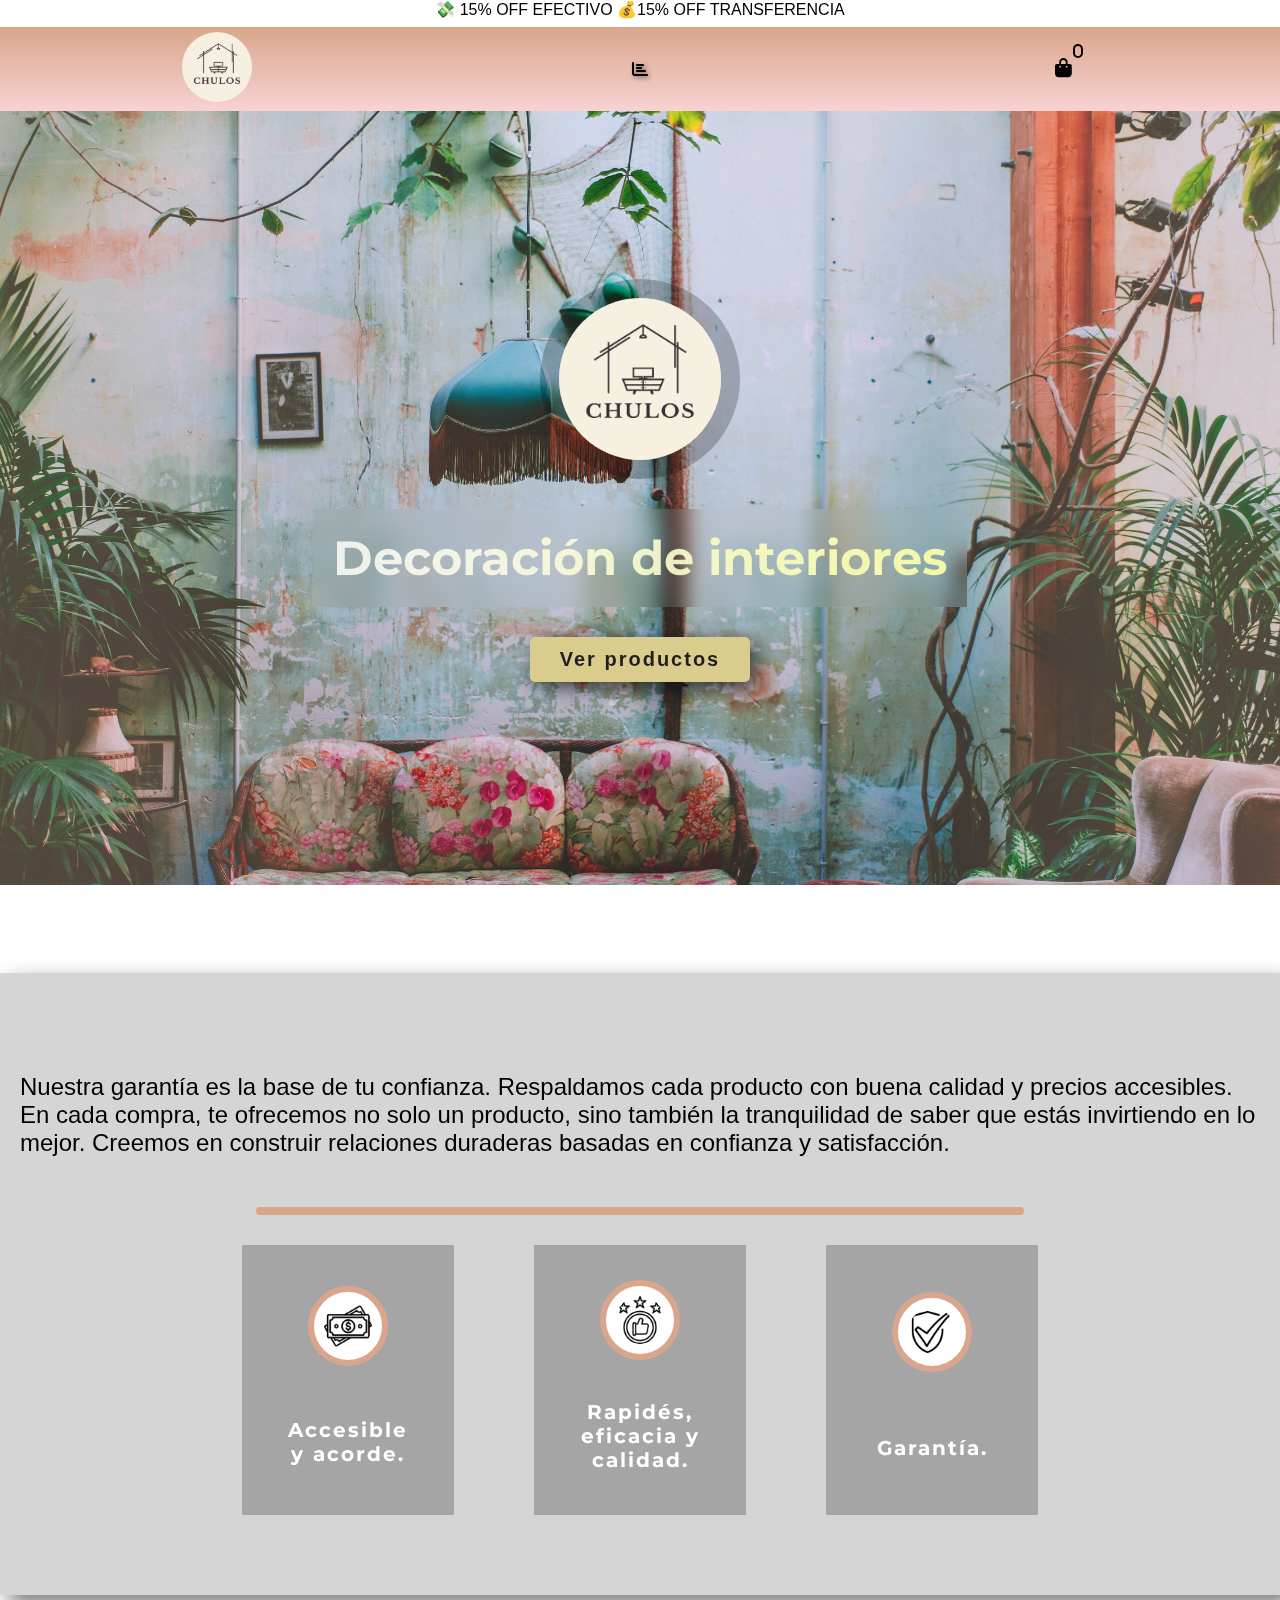
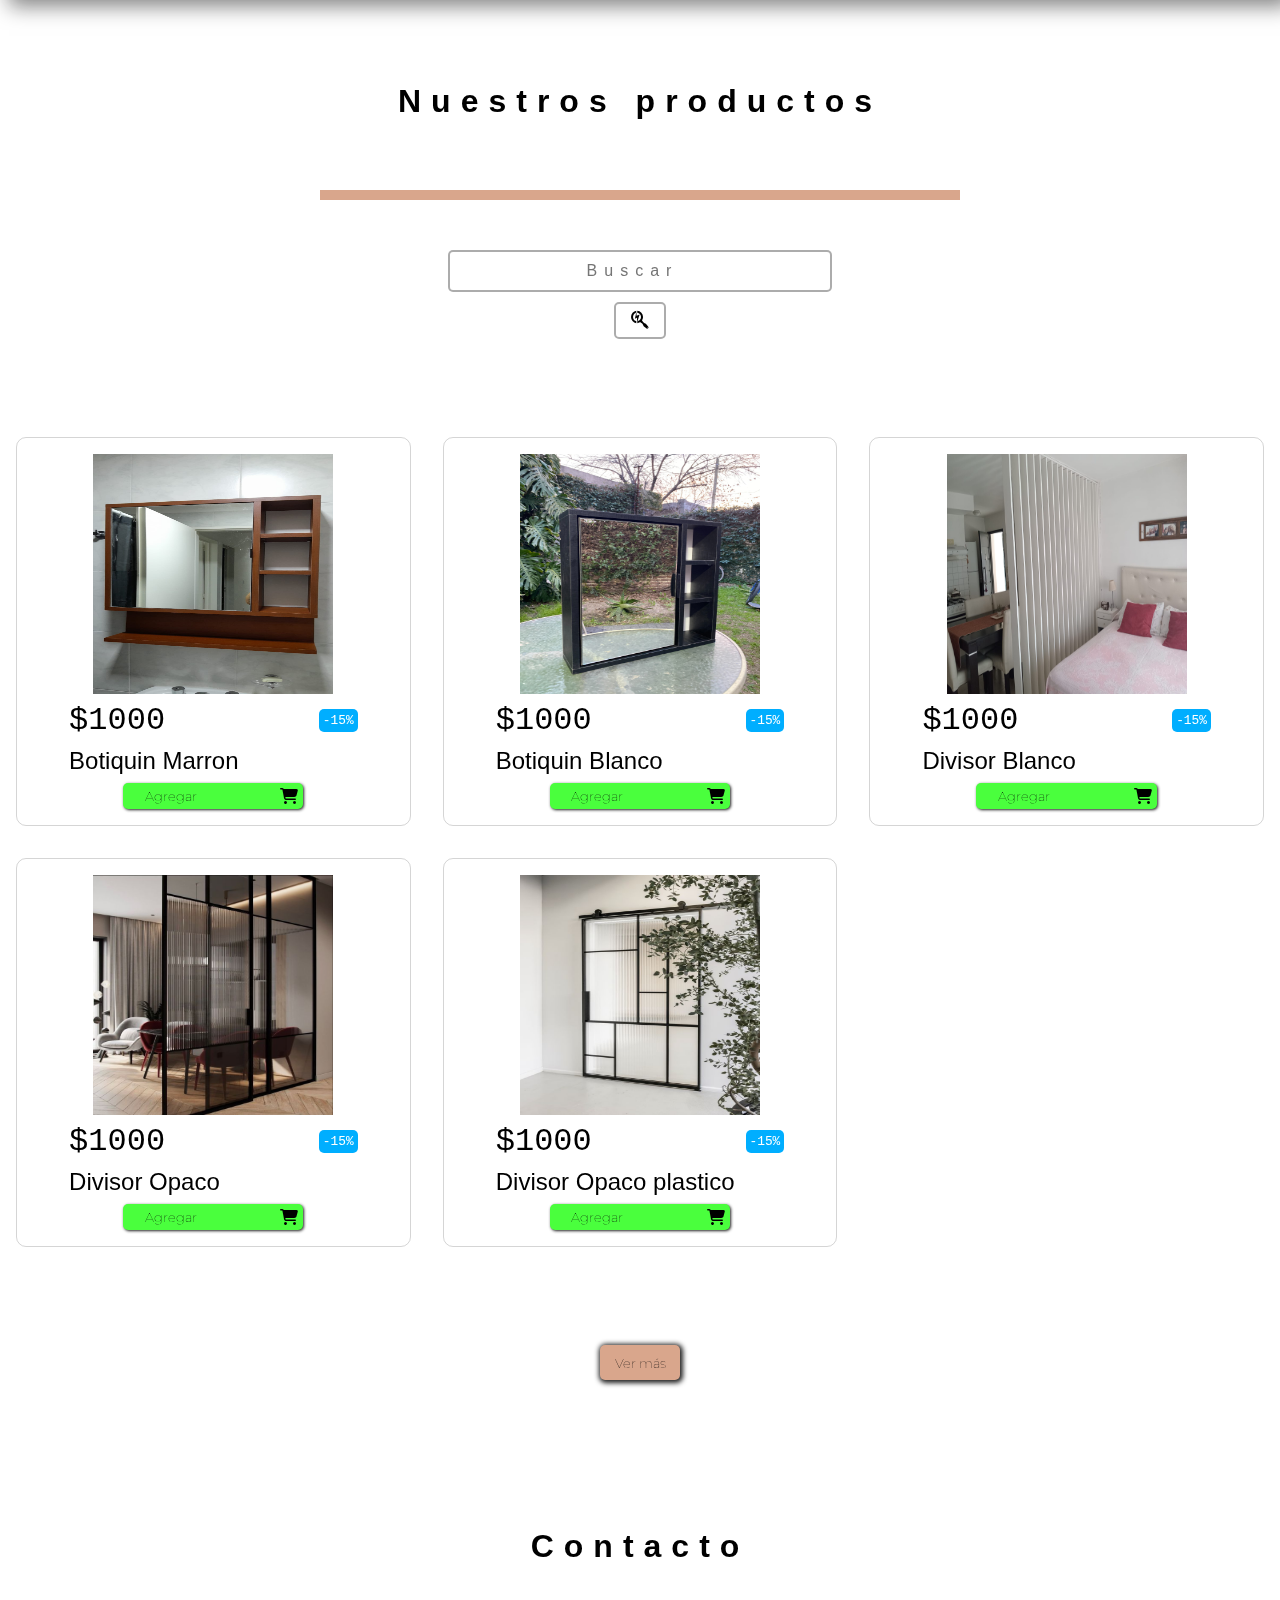
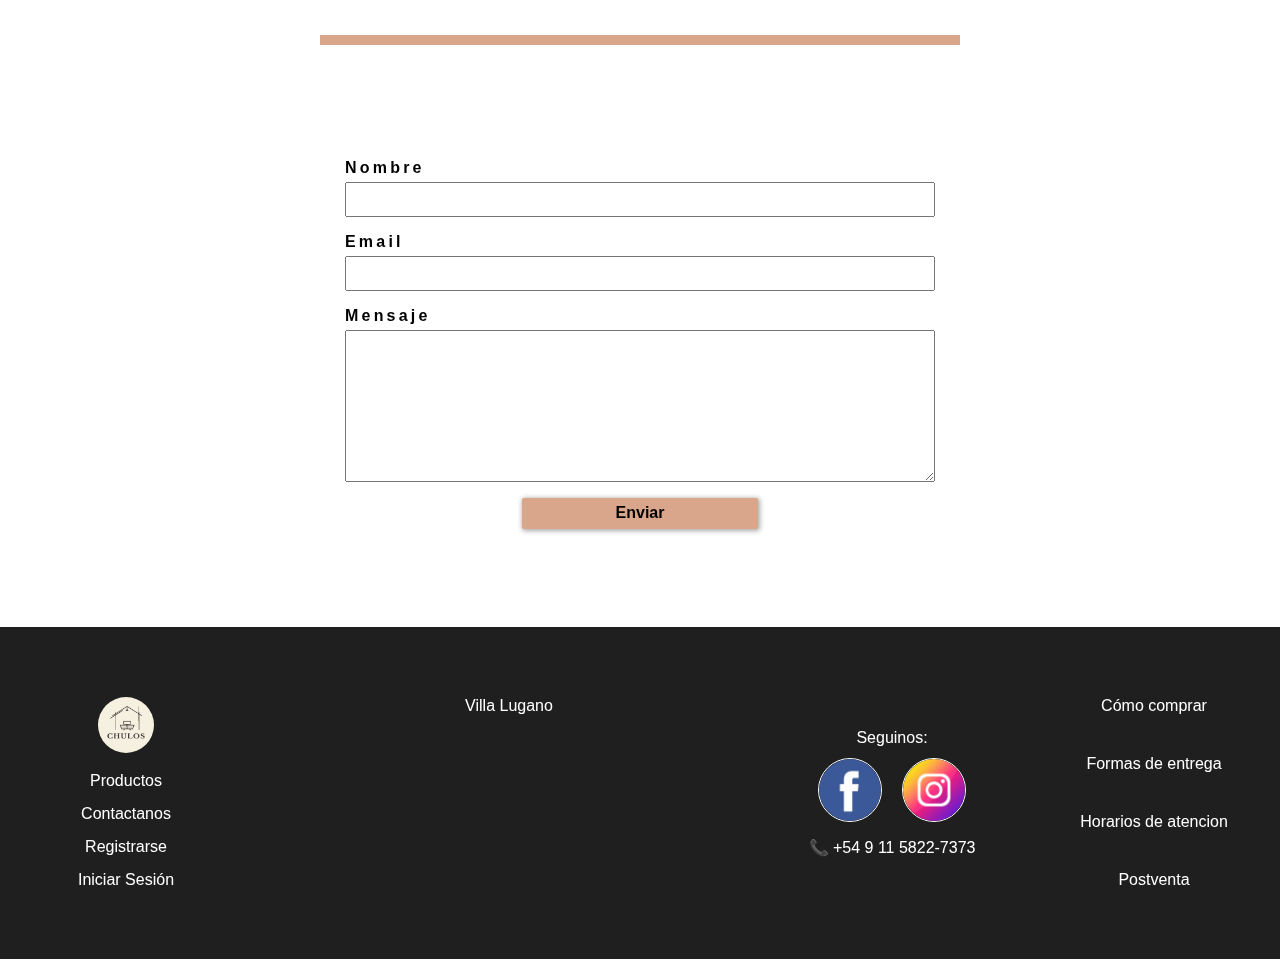
==== commit 629ebad1: "querys widths realizados" ====
--- a/index.html
+++ b/index.html
@@ -15,6 +15,14 @@
   </head>
   <body>
     <header>
+      <div id="descuento-box" class="text-class-1">
+        <div id="keyframe">
+          <span class="descuento"
+            >💸 15% OFF EFECTIVO 💰15% OFF TRANSFERENCIA</span
+          >
+        </div>
+      </div>
+
       <i
         id="menu_toggle"
         onclick="desplegarMenu();"
@@ -29,18 +37,15 @@
         />
       </a>
 
-      <a id="carrito" onclick="abrirCarrito();" href="#">
-        <i id="carrito" class="fa-solid fa-cart-shopping"
-          ><span id="number-products">0</span></i
-        >
-      </a>
-
       <div id="productos-carrito">
         <div id="box-description">
           <span>Producto</span>
           <span>Nombre</span>
           <span>Cantidad</span>
           <span>Subtotal</span>
+        </div>
+        <div id="box-description-mobiles">
+          <span>productos</span>
         </div>
         <div id="productos-agregados">
           <div id="producto-agregado">
@@ -84,12 +89,11 @@
         </ul>
       </nav>
 
-      <div id="descuento-box" class="text-class-1">
-        <span id="descuento-text"
-          >💸 15% OFF EFECTIVO 💰15% OFF TRANSFERENCIA
-        </span>
-        <span id="descuento-object">🤯</span>
-      </div>
+      <a id="carrito" onclick="abrirCarrito();" href="#">
+        <i class="fa-solid fa-bag-shopping">
+          <span id="number-products">0</span>
+        </i>
+      </a>
     </header>
 
     <section id="hero">
--- a/assets/styles.css
+++ b/assets/styles.css
@@ -18,7 +18,7 @@
   padding: 0;
   margin: 0;
   box-sizing: border-box;
-  border: 1px solid gold;
+  /* border: 1px solid gold; */
 }
 
 body {
@@ -44,9 +44,9 @@
   position: fixed;
   padding: 5px;
   width: 100%;
-  top: 0;
+  top: 3%;
   display: grid;
-  grid-template-columns: 1fr 1fr 3fr 3fr;
+  grid-template-columns: 1fr 1fr 1fr;
   justify-items: center;
   align-items: center;
   /* overflow: hidden; */
@@ -105,6 +105,10 @@
   border-radius: 0.5rem;
   padding: 1rem;
 }
+
+#box-description-mobiles {
+  display: none;
+}
 #productos-agregados {
   display: flex;
   flex-direction: column;
@@ -185,8 +189,6 @@
   flex-direction: column;
   justify-content: end;
   gap: 40px;
-  /* border: 1px solid rgba(0, 0, 0, 0.298); */
-  border-radius: 5px;
   position: absolute;
   background: linear-gradient(
     to bottom,
@@ -195,7 +197,7 @@
     hsl(0, 0%, 100%)
   );
   /* top: -370%; */
-  top: 150%;
+  top: 100%;
   left: -100%;
   width: 20%;
   padding: 20px 150px 30px 150px;
@@ -210,7 +212,6 @@
 #navegador-mobile.desplegado {
   transition: 0.6s all;
   left: 0;
-  /* box-shadow: 1px 1px 5px 1px white; */
 }
 
 #menu_toggle {
@@ -249,34 +250,25 @@
 }
 
 #descuento-box {
-  /* border: 1px solid black; */
-  display: flex;
-  justify-content: space-evenly;
-  align-items: center;
-  width: 100%;
-  height: 100%;
-  border-radius: 2px;
-  padding: 15px 0;
+  text-align: center;
+  position: fixed;
+  top: 0;
+  width: 100%;
   overflow: hidden;
-}
-
-#descuento-text {
-  font-size: 0.8em;
-  animation: descuento-text-translate 8s;
+  background-color: white;
+}
+
+#keyframe {
+  width: 100%;
+  animation: descuento-text-translate 25s infinite;
 }
 
 @keyframes descuento-text-translate {
   0% {
-    transform: translateX(-100%);
+    transform: translateX(-70%);
   }
-  20% {
-    transform: translateX(0%);
-  }
-  40% {
-    transform: translateX(0%);
-  }
-  95% {
-    transform: translateX(-150%);
+  100% {
+    transform: translateX(80%);
   }
 }
 
--- a/assets/querys.css
+++ b/assets/querys.css
@@ -47,7 +47,6 @@
 @media (max-width: 600px) {
   #producto-agregado {
     padding: 0;
-    /* gap: 0.5rem; */
   }
 
   #deco-title {
@@ -77,8 +76,19 @@
 }
 
 @media (max-width: 500px) {
+  #navegador-mobile {
+    width: 100vh;
+    border-radius: 1px;
+  }
+
   #box-description {
     display: none;
+  }
+
+  #box-description-mobiles {
+    display: flex;
+    align-items: center;
+    justify-content: center;
   }
 
   #productos-carrito {
@@ -95,20 +105,47 @@
   #img-carrito {
     width: 40%;
   }
+
+  #label-index {
+    width: 100%;
+  }
+}
+
+@media (max-width: 420px) {
+  header {
+    top: 0;
+  }
+  #descuento-box {
+    top: 16%;
+  }
 }
 
 @media (max-width: 400px) {
   header {
     width: 100vh;
-    grid-template-columns: 1fr 1fr;
-    padding: 0;
+    grid-template-columns: 1fr 1fr 1fr;
+    padding: 0.3rem 1.5rem;
   }
 
-  #productos-carrito {
-    max-height: 75vh;
-    max-width: 75vh;
-  }
   #descuento-box {
-    display: none;
+    top: 16%;
   }
 }
+
+@media (max-width: 376px) {
+  header {
+    padding: 0.5rem 3rem;
+  }
+
+  #descuento-box {
+    top: 17.4%;
+  }
+}
+
+@media (max-width: 345px) {
+  #productos h2,
+  #background-registroNew h2 {
+    font-size: 2rem;
+    width: 100%;
+  }
+}
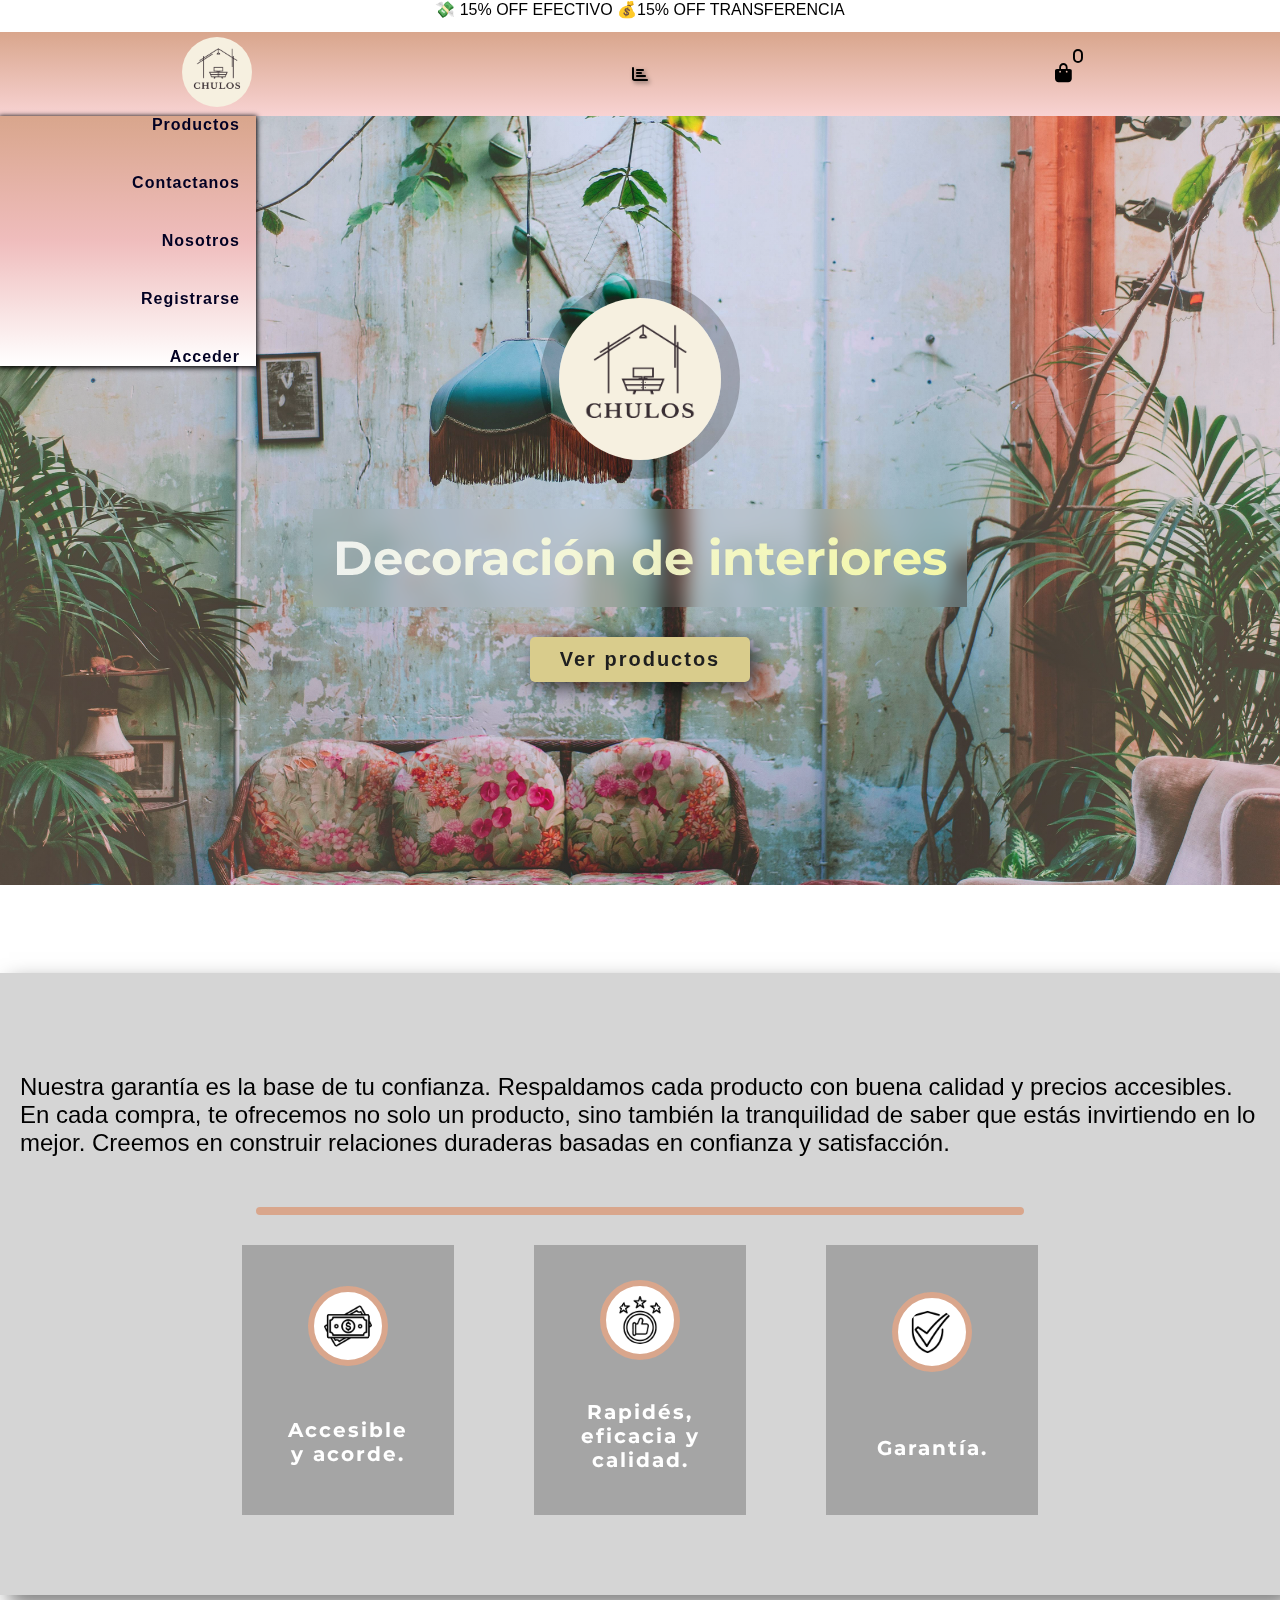
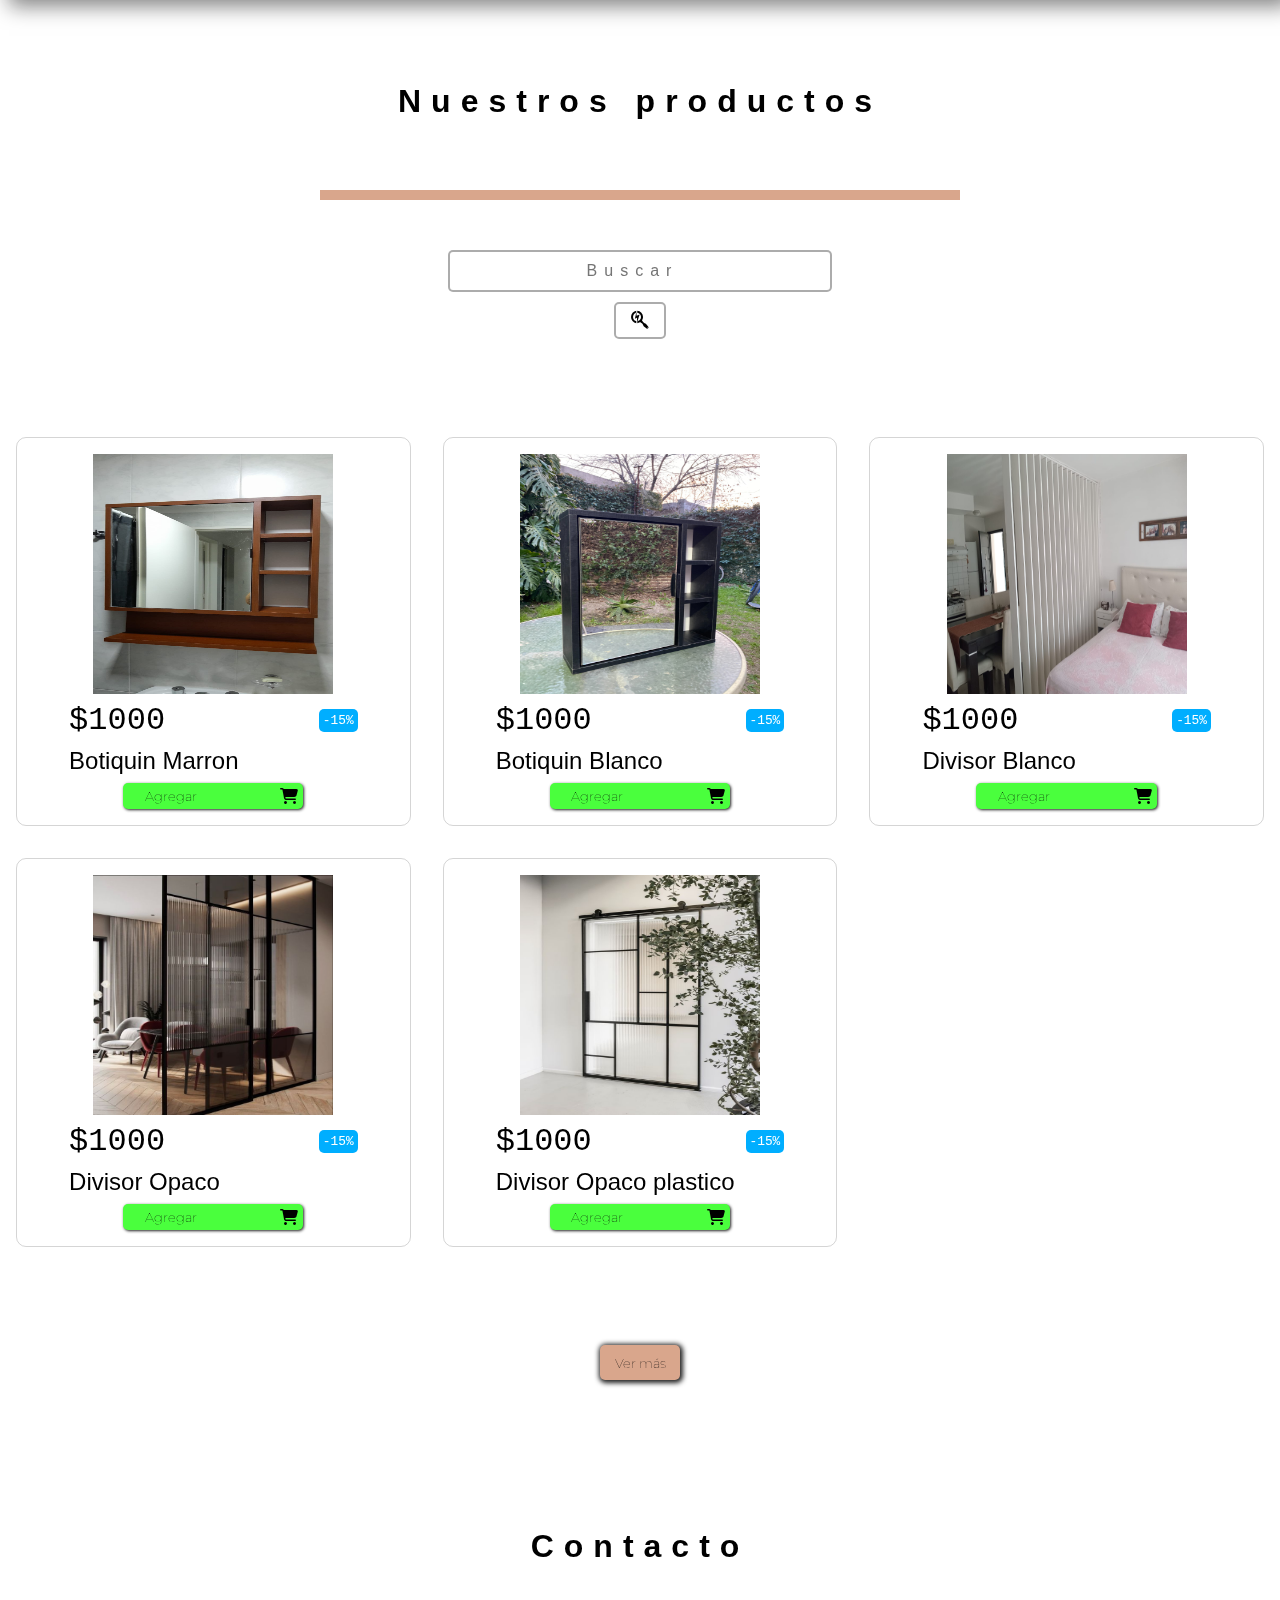
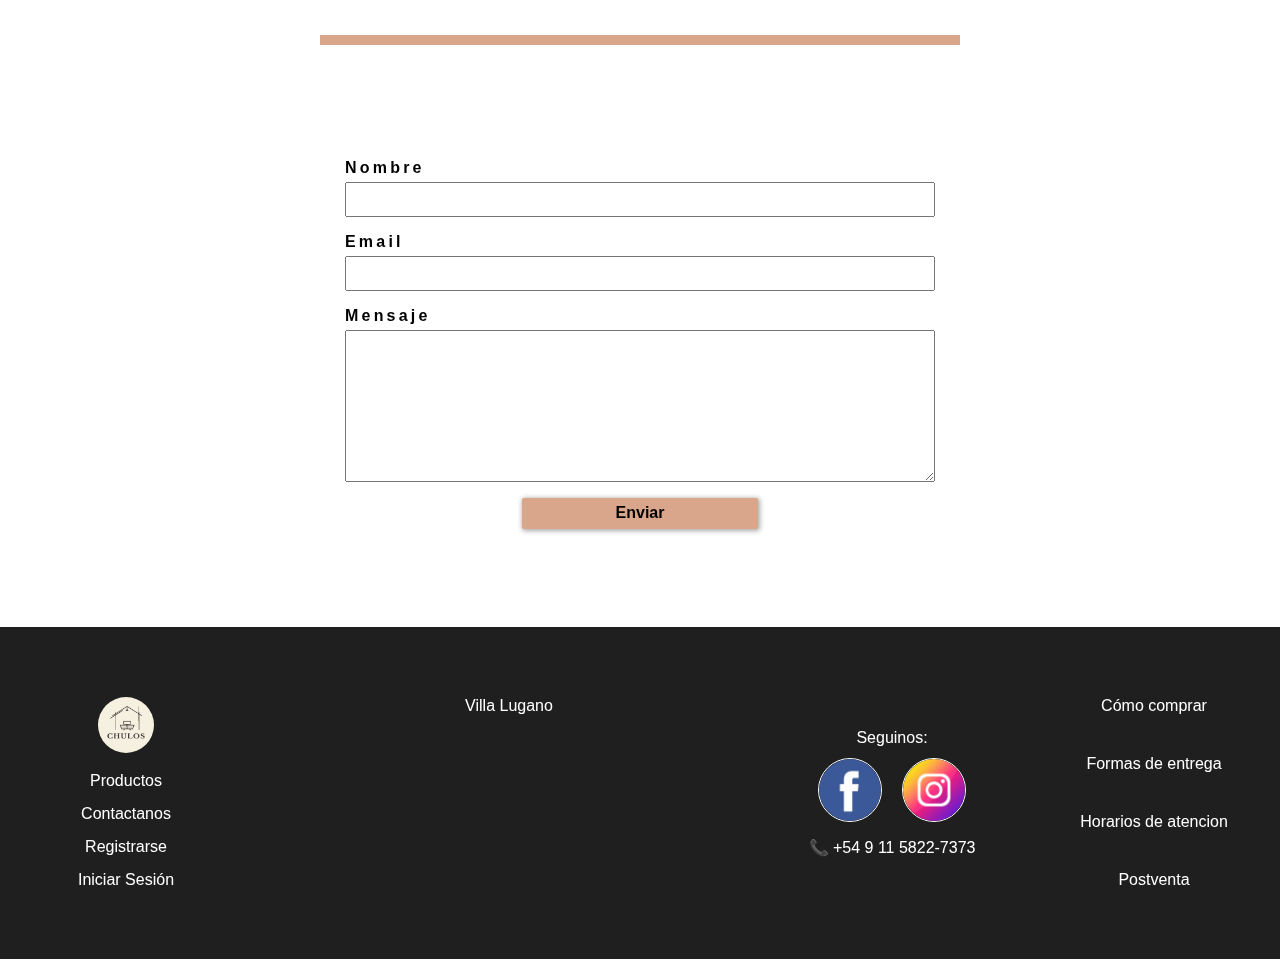
==== commit 3166b008: "querys" ====
--- a/index.html
+++ b/index.html
@@ -44,9 +44,11 @@
           <span>Cantidad</span>
           <span>Subtotal</span>
         </div>
+
         <div id="box-description-mobiles">
-          <span>productos</span>
-        </div>
+          <span>Productos</span>
+        </div>
+
         <div id="productos-agregados">
           <div id="producto-agregado">
             <img
@@ -70,11 +72,57 @@
             </div>
             <span id="price-item-carrito">$10.000</span>
           </div>
+
+          <div id="producto-agregado">
+            <img
+              id="img-carrito"
+              src="/assets/imgs/productos/divisor-blanco.jpeg"
+              alt="imagen del producto"
+            />
+            <span id="name-item-carrito">Nombre producto</span>
+            <div id="box-adds-items">
+              <i
+                id="add-item"
+                class="fa-solid fa-plus"
+                onclick="agregarProducto()"
+              ></i>
+              <span id="quantity-item-carrito">1</span>
+              <i
+                id="subtract-item"
+                class="fa-solid fa-minus"
+                onclick="sustraerProducto()"
+              ></i>
+            </div>
+            <span id="price-item-carrito">$10.000</span>
+          </div>
+
+          <div id="producto-agregado">
+            <img
+              id="img-carrito"
+              src="/assets/imgs/productos/divisor-blanco.jpeg"
+              alt="imagen del producto"
+            />
+            <span id="name-item-carrito">Nombre producto</span>
+            <div id="box-adds-items">
+              <i
+                id="add-item"
+                class="fa-solid fa-plus"
+                onclick="agregarProducto()"
+              ></i>
+              <span id="quantity-item-carrito">1</span>
+              <i
+                id="subtract-item"
+                class="fa-solid fa-minus"
+                onclick="sustraerProducto()"
+              ></i>
+            </div>
+            <span id="price-item-carrito">$10.000</span>
+          </div>
         </div>
       </div>
 
       <nav id="header-nav">
-        <ul id="navegador-mobile">
+        <ul id="navegador-mobile" class="desplegado">
           <li id="header-li"><a href="#productos">Productos</a></li>
           <li id="header-li">
             <a href="#background-registroNew">Contactanos</a>
@@ -89,11 +137,13 @@
         </ul>
       </nav>
 
-      <a id="carrito" onclick="abrirCarrito();" href="#">
-        <i class="fa-solid fa-bag-shopping">
-          <span id="number-products">0</span>
-        </i>
-      </a>
+      <i
+        id="carrito"
+        onclick="abrirCarrito();"
+        class="fa-solid fa-bag-shopping"
+      >
+        <span id="number-products">0</span>
+      </i>
     </header>
 
     <section id="hero">
--- a/assets/styles.css
+++ b/assets/styles.css
@@ -44,19 +44,21 @@
   position: fixed;
   padding: 5px;
   width: 100%;
-  top: 3%;
+  top: 3.5%;
   display: grid;
   grid-template-columns: 1fr 1fr 1fr;
   justify-items: center;
   align-items: center;
-  /* overflow: hidden; */
   background: linear-gradient(to bottom, hsl(20, 50%, 70%), hsl(0, 73%, 90%));
 }
-/* carrito */
+
+/* SHOPPING CART*/
+/* CARRO DE COMPRAS */
 #carrito {
   font-size: 1.2rem;
-  padding: 1rem;
+  padding: 1.2rem;
   color: black;
+  cursor: pointer;
 }
 
 #number-products {
@@ -72,7 +74,6 @@
   font-family: var(--texto-montserrat);
   gap: 10rem;
   border: 1px solid rgba(0, 0, 0, 0.298);
-  border-radius: 5px;
   position: absolute;
   overflow-y: visible;
   background: linear-gradient(
@@ -122,7 +123,6 @@
   align-items: center;
   gap: 2rem;
   padding: 1rem;
-  border-radius: 0.5rem;
   /* border: 3px solid rgba(0, 0, 0, 0.418); */
 }
 
@@ -164,7 +164,8 @@
   letter-spacing: 0.1rem;
 }
 
-/* carrito */
+/* SHOPPING CART*/
+/* CARRO DE COMPRAS */
 
 #img-header {
   width: 70px;
@@ -187,7 +188,7 @@
   z-index: -1;
   display: flex;
   flex-direction: column;
-  justify-content: end;
+  align-items: end;
   gap: 40px;
   position: absolute;
   background: linear-gradient(
@@ -196,17 +197,14 @@
     hsl(0, 62%, 84%),
     hsl(0, 0%, 100%)
   );
-  /* top: -370%; */
   top: 100%;
   left: -100%;
   width: 20%;
-  padding: 20px 150px 30px 150px;
   text-decoration: none;
   list-style: none;
   transition: 0.6s all;
-  border-radius: 0 0 25px 0;
-  /* border-bottom: 5px solid rgba(0, 0, 0, 0.24); */
   box-shadow: 0px 1px 5px 1px black;
+  padding: 0 1rem 0 0;
 }
 
 #navegador-mobile.desplegado {
--- a/assets/querys.css
+++ b/assets/querys.css
@@ -1,3 +1,4 @@
+/* WIDTHS */
 @media (max-width: 1350px) {
   #productos-container {
     grid-template-columns: repeat(3, 1fr);
@@ -10,7 +11,28 @@
   }
 }
 
-@media (max-width: 800px) {
+@media (max-width: 912px) {
+  header {
+    padding: 1rem 1rem;
+    top: 1rem;
+  }
+}
+
+@media (max-width: 853px) {
+  header {
+    top: 1rem;
+  }
+
+  body {
+    padding: 0 0 10rem 0;
+  }
+}
+
+@media (max-width: 820px) {
+  body {
+    padding: 0 0 6rem 0;
+  }
+
   #title-RN {
     margin-top: 2.5rem;
   }
@@ -25,7 +47,7 @@
   }
 }
 
-@media (max-width: 700px) {
+@media (max-width: 720px) {
   #productos-container {
     grid-template-columns: 1fr;
   }
@@ -45,6 +67,16 @@
 }
 
 @media (max-width: 600px) {
+  #navegador-mobile {
+    padding: 1rem 6rem 1rem 0;
+    align-items: start;
+    width: 10rem;
+  }
+
+  #navegador-mobile.desplegado {
+    left: 0%;
+  }
+
   #producto-agregado {
     padding: 0;
   }
@@ -76,9 +108,28 @@
 }
 
 @media (max-width: 500px) {
-  #navegador-mobile {
-    width: 100vh;
-    border-radius: 1px;
+  header {
+    grid-template-columns: 1fr 1fr 1fr;
+    top: 1.6rem;
+  }
+
+  #navegador-mobile.desplegado {
+    left: 0%;
+  }
+
+  #navegador-mobile {
+    border-radius: 0;
+    width: auto;
+    padding: 1rem;
+    align-items: end;
+  }
+
+  #img-carrito {
+    width: 10rem;
+  }
+
+  #descuento-box {
+    padding: 0 0 0.4rem 0;
   }
 
   #box-description {
@@ -111,41 +162,123 @@
   }
 }
 
-@media (max-width: 420px) {
-  header {
-    top: 0;
-  }
-  #descuento-box {
-    top: 16%;
-  }
-}
-
-@media (max-width: 400px) {
+@media (max-width: 430px) {
   header {
     width: 100vh;
     grid-template-columns: 1fr 1fr 1fr;
-    padding: 0.3rem 1.5rem;
+    padding: 0.5rem 14rem 0.5rem 14rem;
+    top: 1rem;
+  }
+
+  #navegador-mobile {
+    border-radius: 0;
+    width: auto;
+    padding: 1rem 4rem;
+    align-items: center;
+  }
+
+  #navegador-mobile.desplegado {
+    left: 13rem;
   }
 
   #descuento-box {
-    top: 16%;
-  }
-}
-
-@media (max-width: 376px) {
-  header {
-    padding: 0.5rem 3rem;
-  }
-
-  #descuento-box {
-    top: 17.4%;
-  }
-}
-
-@media (max-width: 345px) {
+    top: 0;
+    font-size: 0.8rem;
+  }
+
+  #number-products {
+    top: 1rem;
+  }
+
   #productos h2,
   #background-registroNew h2 {
     font-size: 2rem;
     width: 100%;
   }
-}
+
+  body {
+    padding: 0 0 1rem 0;
+  }
+}
+
+@media (max-width: 414px) {
+  header {
+    padding: 0.5rem 14rem 0.5rem 14rem;
+    top: 1rem;
+  }
+
+  .descuento {
+    font-size: 0.7rem;
+  }
+
+  #navegador-mobile.desplegado {
+    left: 12rem;
+  }
+}
+
+@media (max-width: 375px) {
+  header {
+    padding: 0.5rem 12rem 0.5rem 12rem;
+    top: 1.5rem;
+  }
+
+  #navegador-mobile.desplegado {
+    transition: 0.6s all;
+    left: 14%;
+  }
+
+  #number-products {
+    top: 1.6rem;
+  }
+}
+
+@media (max-width: 360px) {
+  header {
+    padding: 0.5rem 12rem 0.5rem 12rem;
+    top: 1.2rem;
+  }
+
+  #navegador-mobile.desplegado {
+    transition: 0.6s all;
+    left: 11.5rem;
+  }
+}
+
+@media (max-width: 330px) {
+  header {
+    padding: 0.5rem 17rem 0.5rem 17rem;
+  }
+}
+@media (max-width: 330px) {
+  header {
+    padding: 0.5rem 19rem 0.5rem 19rem;
+  }
+}
+
+@media (max-width: 280px) {
+  header {
+    padding: 0.5rem 12rem 0.5rem 12rem;
+  }
+
+  #decuento {
+    width: 100%;
+  }
+
+  #navegador-mobile {
+    padding: 1rem 7rem 1rem 0.3rem;
+    align-items: start;
+    width: 10rem;
+  }
+
+  #navegador-mobile.desplegado {
+    left: 28%;
+  }
+
+  #productos h2,
+  #background-registroNew h2 {
+    font-size: 2rem;
+    width: 100%;
+    letter-spacing: 0.2rem;
+  }
+}
+/* WIDTHS */
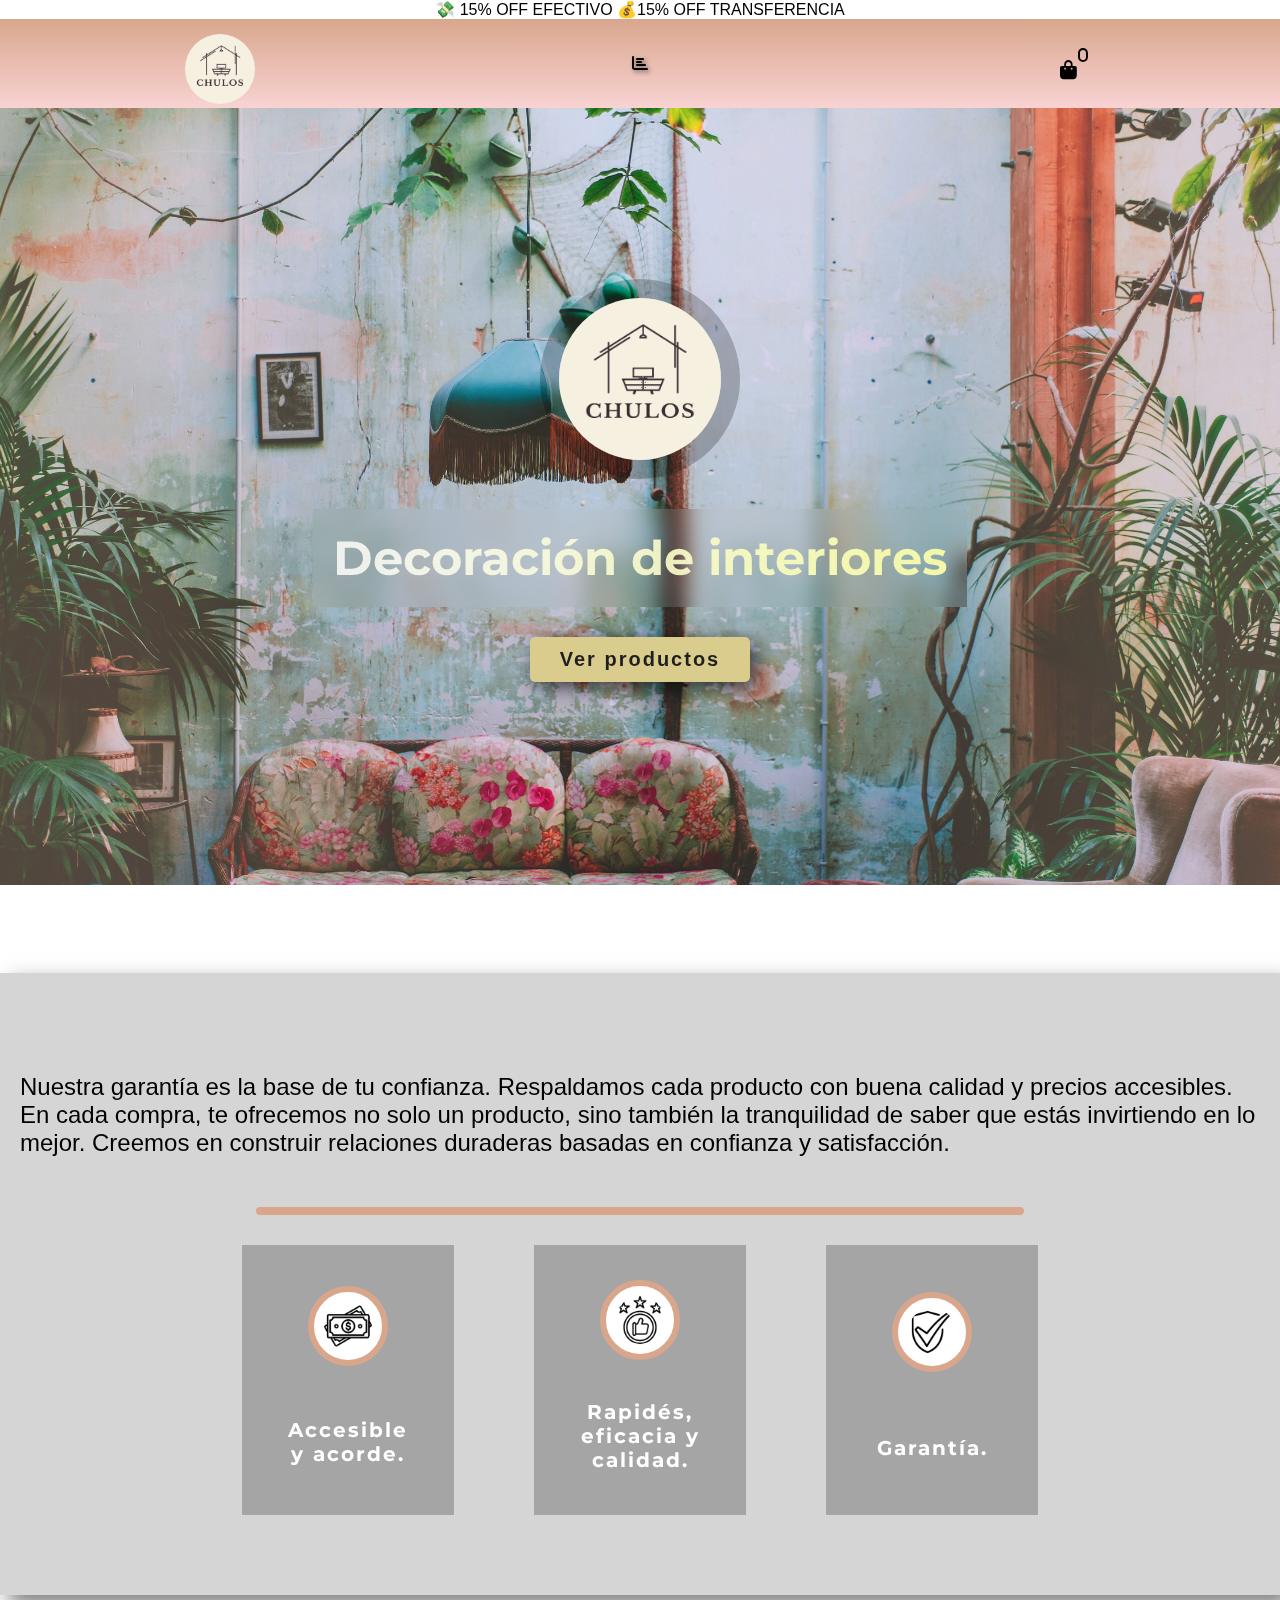
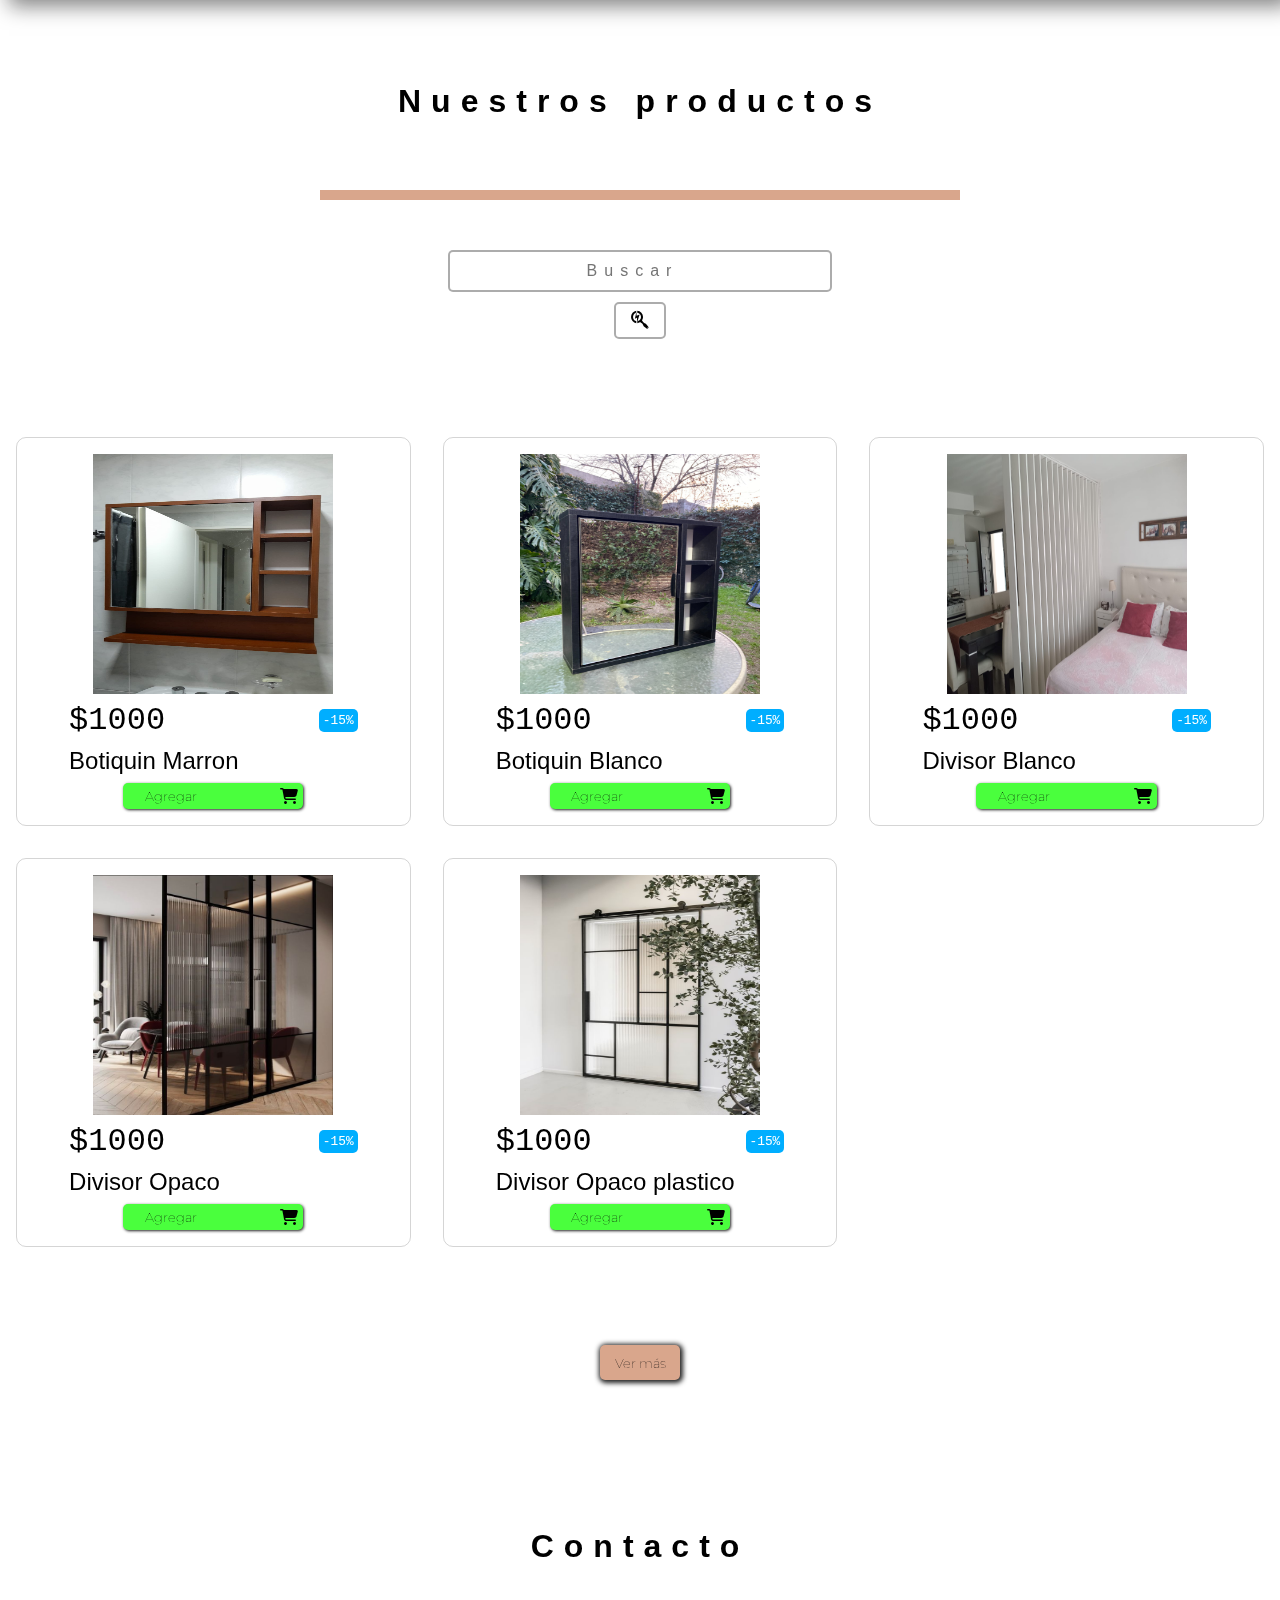
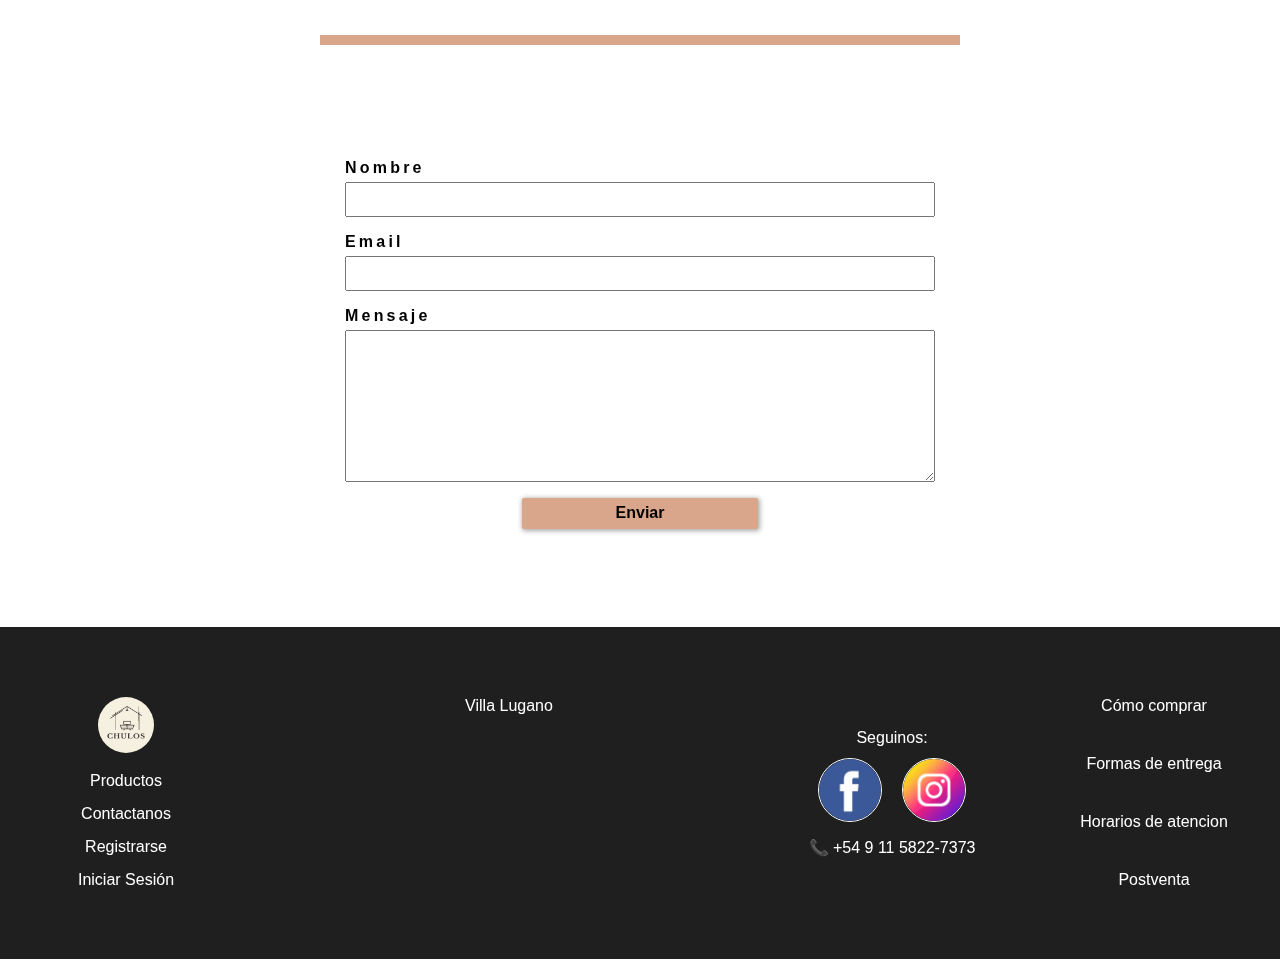
==== commit 79d8767b: "querys y refaccion de registro y login" ====
--- a/index.html
+++ b/index.html
@@ -122,14 +122,14 @@
       </div>
 
       <nav id="header-nav">
-        <ul id="navegador-mobile" class="desplegado">
+        <ul id="navegador-mobile">
           <li id="header-li"><a href="#productos">Productos</a></li>
           <li id="header-li">
             <a href="#background-registroNew">Contactanos</a>
           </li>
           <li id="header-li"><a href="#section-two">Nosotros</a></li>
           <li id="header-li">
-            <a href="/assets/registroNew.html">Registrarse</a>
+            <a href="/assets/registro-new.html">Registrarse</a>
           </li>
           <li id="header-li">
             <a href="/assets/login.html">Acceder</a>
@@ -239,7 +239,7 @@
           <!-- <li><a href="/index.html">Inicio</a></li> -->
           <li><a href="#productos">Productos</a></li>
           <li><a href="#background-registroNew">Contactanos</a></li>
-          <li><a href="/assets/registroNew.html">Registrarse</a></li>
+          <li><a href="/assets/registro-new.html">Registrarse</a></li>
           <li>
             <a href="/assets/login.html"
               ><span>Iniciar</span> <span>Sesión</span></a
--- a/assets/styles.css
+++ b/assets/styles.css
@@ -42,9 +42,9 @@
 header {
   z-index: 1;
   position: fixed;
-  padding: 5px;
-  width: 100%;
-  top: 3.5%;
+  padding: 1rem 0 0 0.5rem;
+  width: 100%;
+  top: 2%;
   display: grid;
   grid-template-columns: 1fr 1fr 1fr;
   justify-items: center;
@@ -64,7 +64,7 @@
 #number-products {
   position: absolute;
   font-size: 1rem;
-  top: 1rem;
+  top: 1.8rem;
 }
 
 #productos-carrito {
@@ -199,12 +199,12 @@
   );
   top: 100%;
   left: -100%;
-  width: 20%;
+  width: 15rem;
   text-decoration: none;
   list-style: none;
   transition: 0.6s all;
   box-shadow: 0px 1px 5px 1px black;
-  padding: 0 1rem 0 0;
+  padding: 2rem;
 }
 
 #navegador-mobile.desplegado {
@@ -258,12 +258,12 @@
 
 #keyframe {
   width: 100%;
-  animation: descuento-text-translate 25s infinite;
+  animation: descuento-text-translate 20s infinite;
 }
 
 @keyframes descuento-text-translate {
   0% {
-    transform: translateX(-70%);
+    transform: translateX(-65%);
   }
   100% {
     transform: translateX(80%);
--- a/assets/querys.css
+++ b/assets/querys.css
@@ -16,6 +16,14 @@
     padding: 1rem 1rem;
     top: 1rem;
   }
+
+  #title-login {
+    margin-top: 6rem;
+  }
+
+  #title-RN {
+    margin-top: 20%;
+  }
 }
 
 @media (max-width: 853px) {
@@ -24,7 +32,7 @@
   }
 
   body {
-    padding: 0 0 10rem 0;
+    /* padding: 0 0 10rem 0; */
   }
 }
 
@@ -33,10 +41,6 @@
     padding: 0 0 6rem 0;
   }
 
-  #title-RN {
-    margin-top: 2.5rem;
-  }
-
   #registro-RN {
     grid-template-columns: repeat(2, 1fr);
   }
@@ -57,7 +61,7 @@
   }
 
   #title-RN {
-    margin-top: 15%;
+    margin-top: 30%;
   }
 
   footer {
@@ -68,9 +72,7 @@
 
 @media (max-width: 600px) {
   #navegador-mobile {
-    padding: 1rem 6rem 1rem 0;
-    align-items: start;
-    width: 10rem;
+    align-items: end;
   }
 
   #navegador-mobile.desplegado {
@@ -115,13 +117,6 @@
 
   #navegador-mobile.desplegado {
     left: 0%;
-  }
-
-  #navegador-mobile {
-    border-radius: 0;
-    width: auto;
-    padding: 1rem;
-    align-items: end;
   }
 
   #img-carrito {
@@ -160,6 +155,10 @@
   #label-index {
     width: 100%;
   }
+
+  #title-RN {
+    margin-top: 35%;
+  }
 }
 
 @media (max-width: 430px) {
@@ -170,13 +169,6 @@
     top: 1rem;
   }
 
-  #navegador-mobile {
-    border-radius: 0;
-    width: auto;
-    padding: 1rem 4rem;
-    align-items: center;
-  }
-
   #navegador-mobile.desplegado {
     left: 13rem;
   }
@@ -214,6 +206,10 @@
   #navegador-mobile.desplegado {
     left: 12rem;
   }
+
+  #title-RN {
+    margin-top: 45%;
+  }
 }
 
 @media (max-width: 375px) {
@@ -224,7 +220,7 @@
 
   #navegador-mobile.desplegado {
     transition: 0.6s all;
-    left: 14%;
+    left: 21%;
   }
 
   #number-products {
@@ -240,7 +236,7 @@
 
   #navegador-mobile.desplegado {
     transition: 0.6s all;
-    left: 11.5rem;
+    left: 23%;
   }
 }
 
@@ -256,19 +252,13 @@
 }
 
 @media (max-width: 280px) {
-  header {
-    padding: 0.5rem 12rem 0.5rem 12rem;
-  }
-
   #decuento {
     width: 100%;
   }
 
-  #navegador-mobile {
+  /* #navegador-mobile {
     padding: 1rem 7rem 1rem 0.3rem;
-    align-items: start;
-    width: 10rem;
-  }
+  } */
 
   #navegador-mobile.desplegado {
     left: 28%;
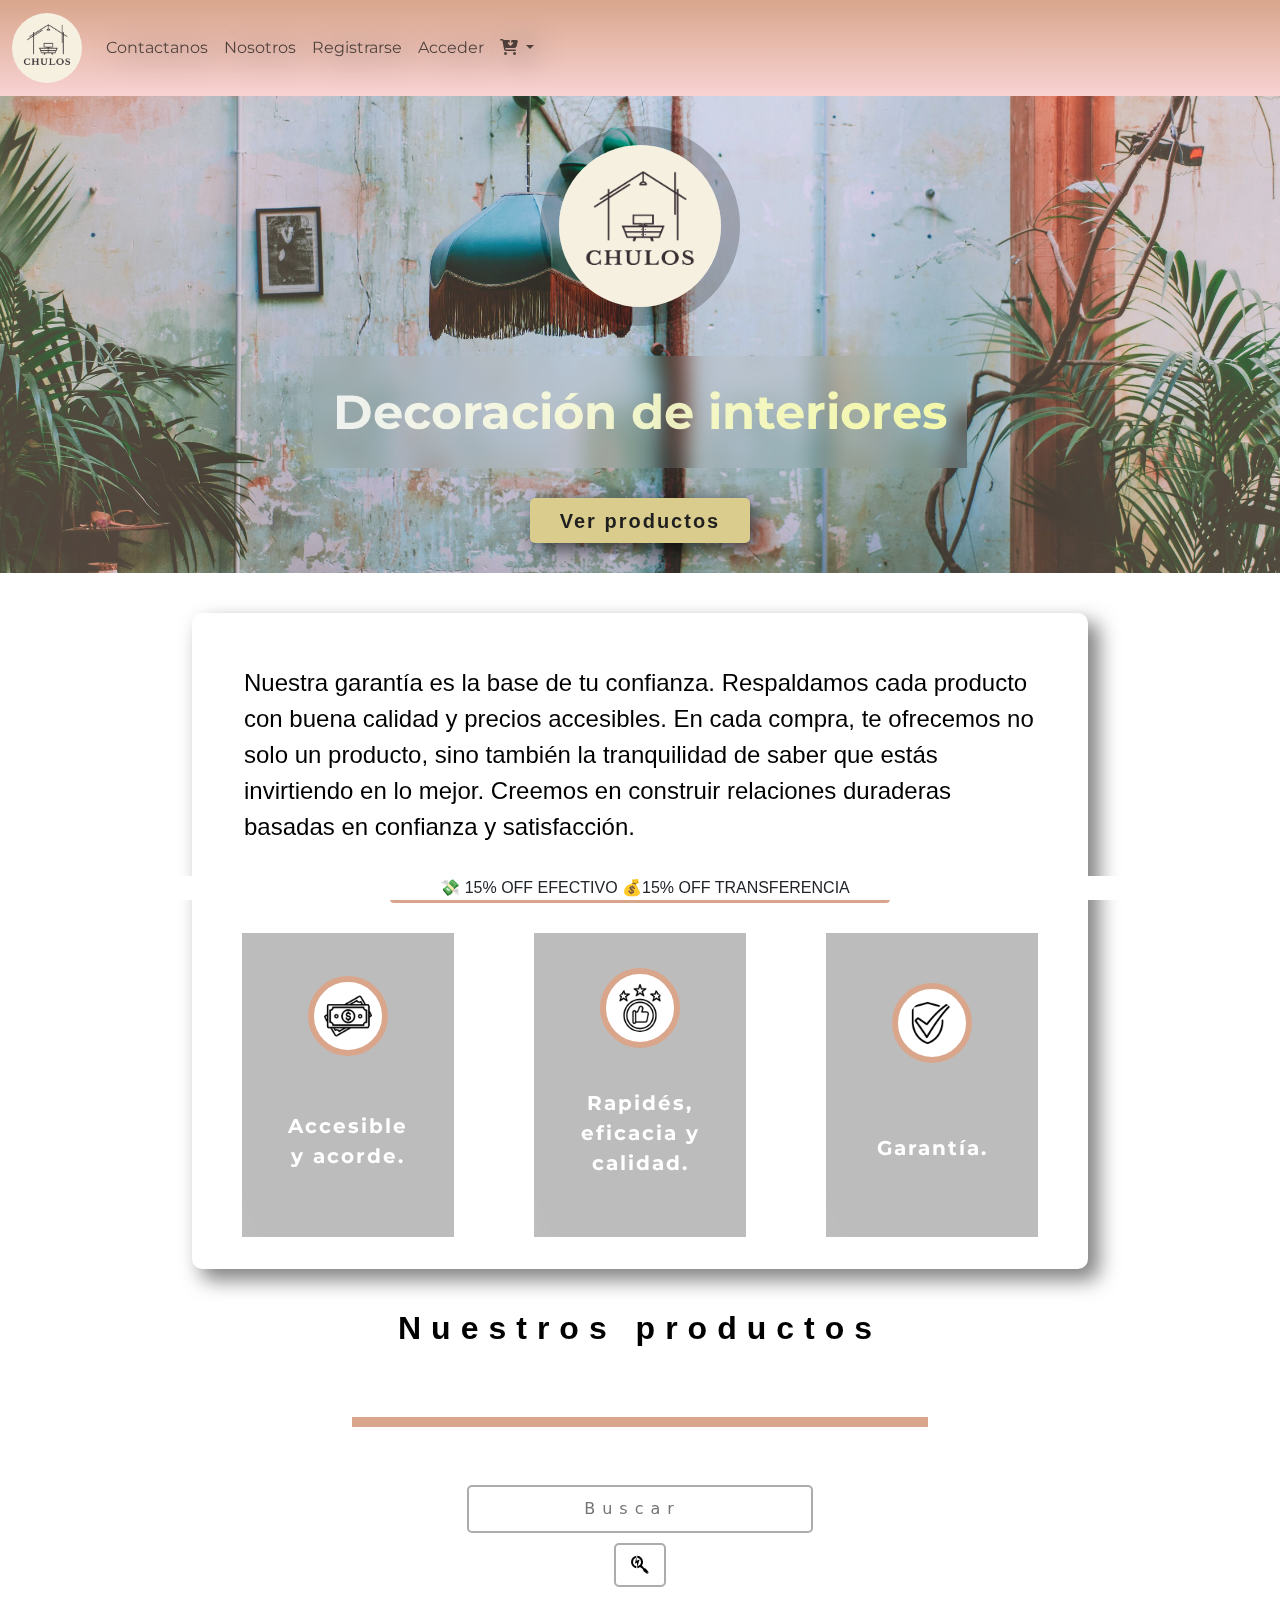
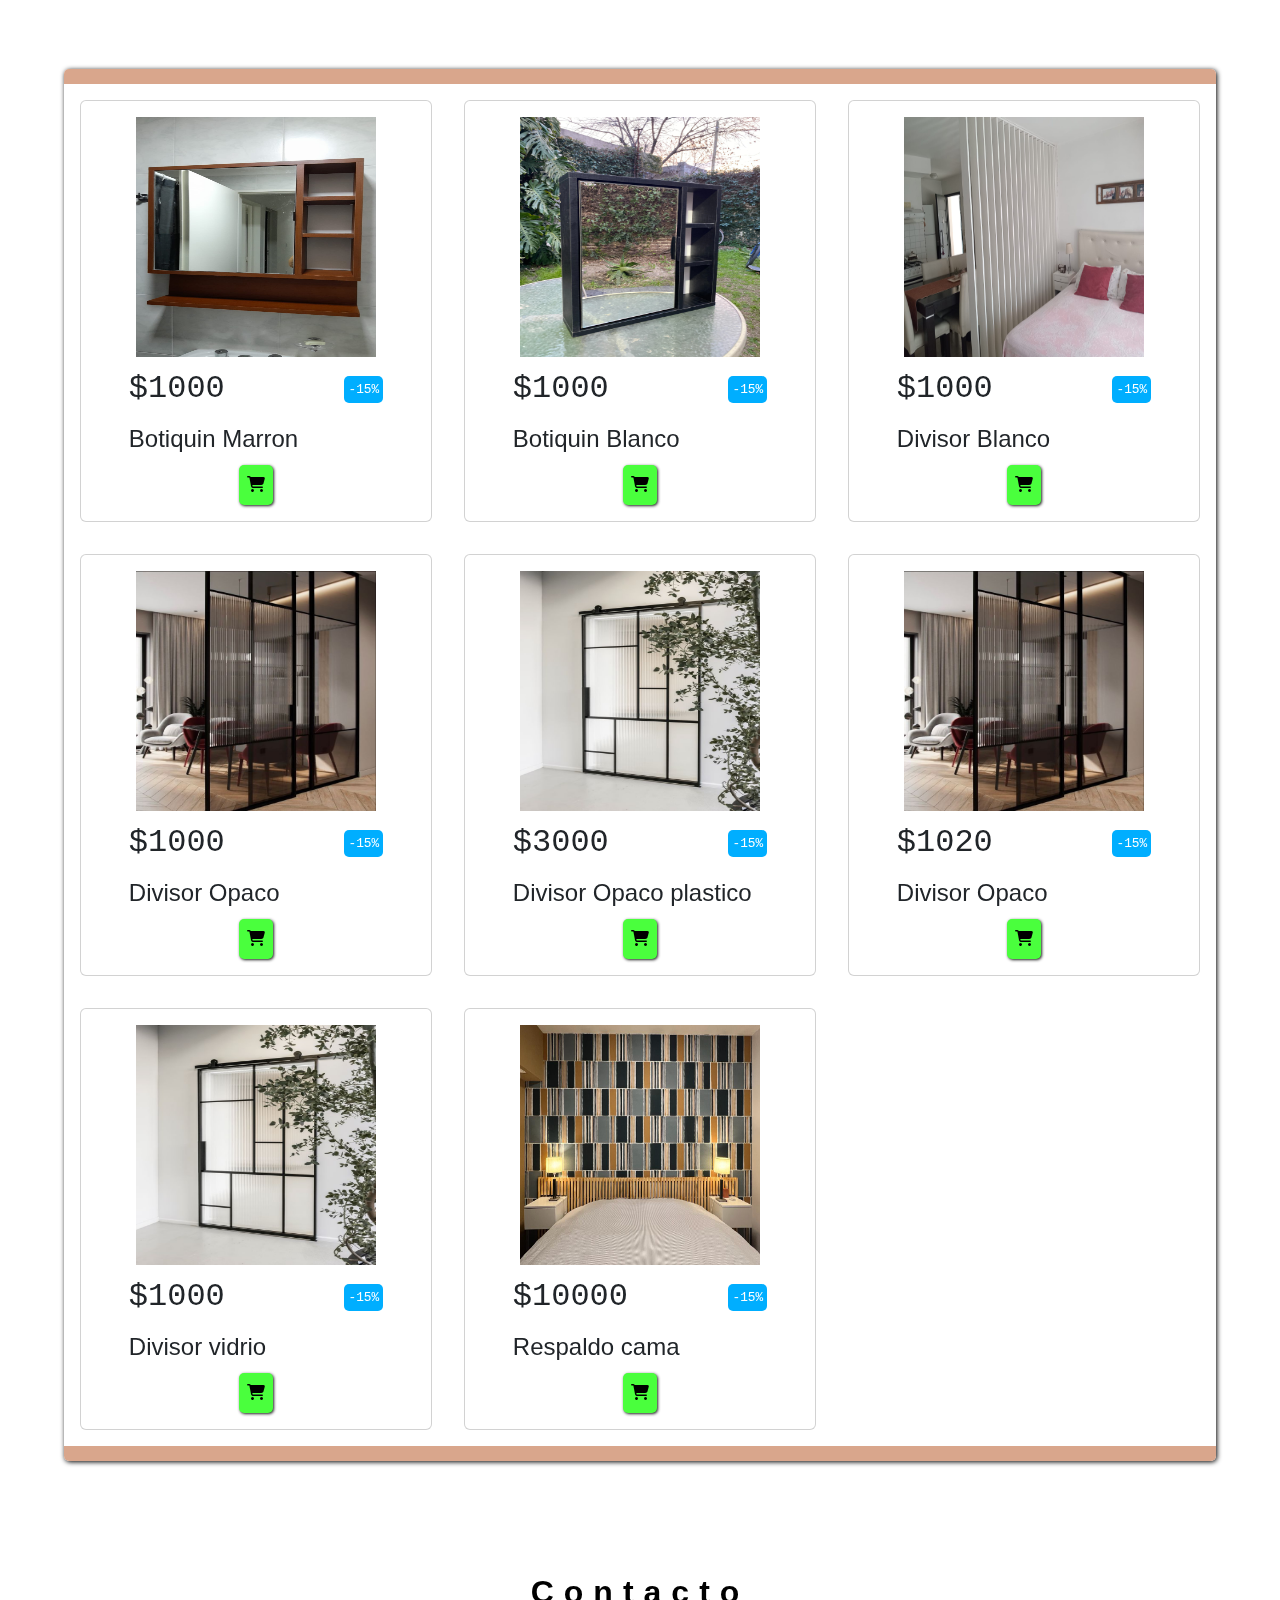
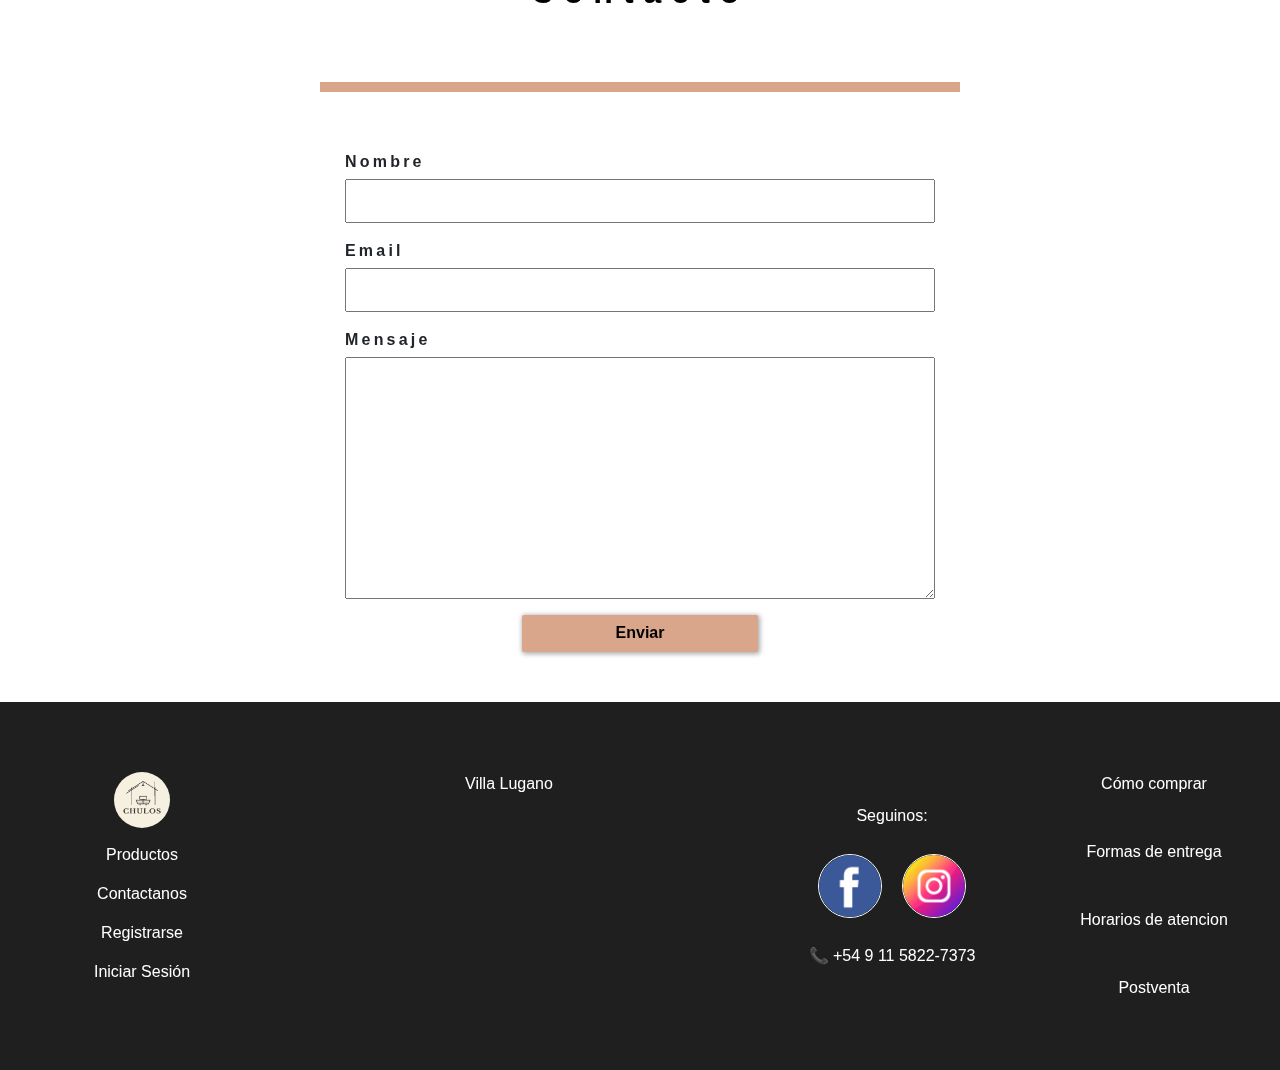
==== commit 67acf126: "reacciones varias" ====
--- a/index.html
+++ b/index.html
@@ -3,9 +3,10 @@
   <head>
     <meta charset="UTF-8" />
     <meta name="viewport" content="width=device-width, initial-scale=1.0" />
-    <link rel="stylesheet" href="/assets/styles.css" />
-    <link rel="stylesheet" href="/assets/querys.css" />
+    <link rel="stylesheet" href="/assets/modules/styles.css" />
+    <link rel="stylesheet" href="/assets/modules/querys.css" />
     <link rel="icon" href="/assets/imgs/chulos-terrazos.png" />
+    <link href="https://cdn.jsdelivr.net/npm/bootstrap@5.3.0-alpha1/dist/css/bootstrap.min.css" rel="stylesheet">
     <link
       rel="stylesheet"
       href="https://cdnjs.cloudflare.com/ajax/libs/font-awesome/6.5.1/css/all.min.css"
@@ -14,137 +15,50 @@
     <title>Chulo terrazos</title>
   </head>
   <body>
-    <header>
-      <div id="descuento-box" class="text-class-1">
-        <div id="keyframe">
-          <span class="descuento"
-            >💸 15% OFF EFECTIVO 💰15% OFF TRANSFERENCIA</span
-          >
-        </div>
-      </div>
-
-      <i
-        id="menu_toggle"
-        onclick="desplegarMenu();"
-        class="fa-solid fa-chart-bar"
-      ></i>
-
-      <a href="/index.html"
-        ><img
+    <nav id="nav" class="navbar navbar-expand-lg bg-body-tertiary w-100">    
+      <div class="container-fluid">
+        <a class="navbar-brand" href="#"><img
           id="img-header"
           src="/assets/imgs/logo-header.png"
           alt="Logo Chulos"
-        />
-      </a>
-
-      <div id="productos-carrito">
-        <div id="box-description">
-          <span>Producto</span>
-          <span>Nombre</span>
-          <span>Cantidad</span>
-          <span>Subtotal</span>
-        </div>
-
-        <div id="box-description-mobiles">
-          <span>Productos</span>
-        </div>
-
-        <div id="productos-agregados">
-          <div id="producto-agregado">
-            <img
-              id="img-carrito"
-              src="/assets/imgs/productos/divisor-blanco.jpeg"
-              alt="imagen del producto"
-            />
-            <span id="name-item-carrito">Nombre producto</span>
-            <div id="box-adds-items">
-              <i
-                id="add-item"
-                class="fa-solid fa-plus"
-                onclick="agregarProducto()"
-              ></i>
-              <span id="quantity-item-carrito">1</span>
-              <i
-                id="subtract-item"
-                class="fa-solid fa-minus"
-                onclick="sustraerProducto()"
-              ></i>
-            </div>
-            <span id="price-item-carrito">$10.000</span>
-          </div>
-
-          <div id="producto-agregado">
-            <img
-              id="img-carrito"
-              src="/assets/imgs/productos/divisor-blanco.jpeg"
-              alt="imagen del producto"
-            />
-            <span id="name-item-carrito">Nombre producto</span>
-            <div id="box-adds-items">
-              <i
-                id="add-item"
-                class="fa-solid fa-plus"
-                onclick="agregarProducto()"
-              ></i>
-              <span id="quantity-item-carrito">1</span>
-              <i
-                id="subtract-item"
-                class="fa-solid fa-minus"
-                onclick="sustraerProducto()"
-              ></i>
-            </div>
-            <span id="price-item-carrito">$10.000</span>
-          </div>
-
-          <div id="producto-agregado">
-            <img
-              id="img-carrito"
-              src="/assets/imgs/productos/divisor-blanco.jpeg"
-              alt="imagen del producto"
-            />
-            <span id="name-item-carrito">Nombre producto</span>
-            <div id="box-adds-items">
-              <i
-                id="add-item"
-                class="fa-solid fa-plus"
-                onclick="agregarProducto()"
-              ></i>
-              <span id="quantity-item-carrito">1</span>
-              <i
-                id="subtract-item"
-                class="fa-solid fa-minus"
-                onclick="sustraerProducto()"
-              ></i>
-            </div>
-            <span id="price-item-carrito">$10.000</span>
-          </div>
-        </div>
-      </div>
-
-      <nav id="header-nav">
-        <ul id="navegador-mobile">
-          <li id="header-li"><a href="#productos">Productos</a></li>
-          <li id="header-li">
-            <a href="#background-registroNew">Contactanos</a>
-          </li>
-          <li id="header-li"><a href="#section-two">Nosotros</a></li>
-          <li id="header-li">
-            <a href="/assets/registro-new.html">Registrarse</a>
-          </li>
-          <li id="header-li">
-            <a href="/assets/login.html">Acceder</a>
-          </li>
-        </ul>
-      </nav>
-
-      <i
-        id="carrito"
-        onclick="abrirCarrito();"
-        class="fa-solid fa-bag-shopping"
-      >
-        <span id="number-products">0</span>
-      </i>
-    </header>
+        /></a>
+        <button class="navbar-toggler" type="button" data-bs-toggle="collapse" data-bs-target="#navbarNavDropdown" aria-controls="navbarNavDropdown" aria-expanded="false" aria-label="Toggle navigation">
+          <span class="navbar-toggler-icon"></span>
+        </button>
+        <div class="collapse navbar-collapse" id="navbarNavDropdown">
+          <ul class="navbar-nav">
+            <li class="nav-item">
+              <a class="nav-link" href="#background-registroNew">Contactanos</a>
+            </li>
+            <li class="nav-item">
+              <a class="nav-link" href="#section-two">Nosotros</a>
+            </li>
+            <li class="nav-item">
+              <a class="nav-link" href="/assets/modules/registro-new.html">Registrarse</a>
+            </li>
+
+            <li class="nav-item">
+              <a class="nav-link" href="/assets/modules/login.html">Acceder</a>
+            </li>
+            <li class="nav-item dropdown">
+              <a class="nav-link dropdown-toggle" href="#" role="button" data-bs-toggle="dropdown" aria-expanded="false">
+                <i class="fa-solid fa-cart-arrow-down"></i>
+              </a>
+              <ul class="dropdown-menu">
+                <p>Productos</p>
+                  <div id="productos-agregados">
+
+                    
+
+                    <div id="total-container"></div>
+                </div> 
+              </ul>
+            </li>
+          </ul>
+        </div>
+      </div>
+    </nav>
+    
 
     <section id="hero">
       <div class="box-hero-left">
@@ -200,7 +114,7 @@
 
       <div id="productos-container"></div>
 
-      <button id="verMas">Ver más</button>
+      <!-- <button id="verMas">Ver más</button> -->
     </section>
 
     <section id="background-registroNew">
@@ -287,8 +201,17 @@
         <a href="">Horarios de atencion</a>
         <a href="">Postventa</a>
       </div>
+      <div id="descuento-box" class="text-class-1">
+        <div id="keyframe">
+          <span class="descuento"
+            >💸 15% OFF EFECTIVO 💰15% OFF TRANSFERENCIA</span
+          >
+        </div>
+      </div>
     </footer>
 
     <script src="/assets/app.js"></script>
+    <script src="https://cdn.jsdelivr.net/npm/bootstrap@5.3.0-alpha1/dist/js/bootstrap.bundle.min.js"></script>
+
   </body>
 </html>
--- a/assets/modules/styles.css
+++ b/assets/modules/styles.css
@@ -0,0 +1,878 @@
+@import url("https://fonts.googleapis|m/css2?family=Barlow+Condensed:wght@300&family=IBM+Plex+Mono:ital,wght@1,500&family=Space+Mono:wght@700&display=swap");
+@import url("https://fonts.googleapis.com/css2?family=Montserrat:wght@900&display=swap");
+:root {
+  /* FONTS */
+  --texto-montserrat: "Montserrat", sans-serif;
+  --texto-general: "Barlow Condensed", sans-serif;
+  --text-titulo: "IBM Plex Mono", monospace;
+  /* COLORS */
+  --main-color: hsl(20, 50%, 70%);
+  --secondary-color: hsl(50, 50%, 70%);
+}
+
+/* *::selection {
+  color: rgb(255, 0, 191);
+} */
+
+* {
+  padding: 0;
+  margin: 0;
+  box-sizing: border-box;
+  /* border: 1px solid gold; */
+}
+
+::-webkit-scrollbar {
+  width: 10px;
+  height: 10px;
+}
+
+::-webkit-scrollbar-track {
+  background: #e0e0e0;
+  border-radius: 10px;
+}
+
+::-webkit-scrollbar-thumb {
+  background-color: var(--main-color);
+  border-radius: 10px;
+  border: 3px solid #e0e0e0;
+}
+
+::-webkit-scrollbar-thumb:hover {
+  background-color: #0056b3;
+}
+
+
+body {
+  margin: 0;
+  padding: 0;
+  display: flex;
+  flex-direction: column;
+  justify-content: center;
+  align-items: center;
+}
+
+.text-class-1 {
+  font-weight: 500;
+  font-family: var(--texto-general);
+}
+
+/* HEADER */
+
+#nav {
+  width: 100%;
+  background: linear-gradient(to bottom, hsl(20, 50%, 70%), hsl(0, 73%, 90%));
+}
+
+/* SHOPPING CART*/
+/* CARRO DE COMPRAS */
+#carrito {
+  font-size: 1.2rem;
+  padding: 1.2rem;
+  color: black;
+  cursor: pointer;
+}
+
+#number-products {
+  position: absolute;
+  font-size: 1rem;
+  top: 1.8rem;
+}
+
+#productos-carrito {
+  font-family: var(--texto-general);
+  list-style: none;
+  z-index: -1;
+  font-family: var(--texto-montserrat);
+  gap: 10rem;
+  border: 1px solid rgba(0, 0, 0, 0.298);
+  position: absolute;
+  overflow-y: visible;
+  background: linear-gradient(
+    to bottom,
+    hsl(20, 50%, 70%),
+    hsl(0, 62%, 84%),
+    hsl(0, 0%, 100%)
+  );
+  top: 103%;
+  left: -100%;
+  width: auto;
+  padding: 1rem;
+  text-decoration: none;
+  list-style: none;
+  transition: 0.6s all;
+  border-radius: 0 0 25px 0;
+  box-shadow: 0px 1px 5px 1px black;
+}
+
+#productos-carrito.carrito-desplegado {
+  left: 0;
+}
+
+#box-description {
+  display: grid;
+  grid-template-columns: 1fr 2fr 1fr 1fr;
+  gap: 1rem;
+  margin-bottom: 1rem;
+  border: 1px solid black;
+  border-radius: 0.5rem;
+  padding: 1rem;
+}
+
+.dropdown-menu > p{
+  text-align: center;
+  width: 100%;
+}
+#productos-agregados {
+  display: flex;
+  flex-direction: column;
+  align-items: center;
+  gap: 1rem;
+  max-height: 60vh;
+  overflow-y: auto;
+}
+#producto-agregado {
+  display: flex;
+  justify-content: center;
+  align-items: center;
+  gap: 2rem;
+  padding: 1rem;
+  /* border: 3px solid rgba(0, 0, 0, 0.418); */
+}
+
+#img-carrito {
+  width: 5rem;
+  border: 0.3rem solid rgb(45, 197, 45);
+}
+
+#box-adds-items {
+  display: flex;
+  gap: 0.5rem;
+}
+
+#add-item,
+#subtract-item {
+  text-align: center;
+  padding: 0.4rem;
+  border-radius: 0.2rem;
+  cursor: pointer;
+  box-shadow: 1px 1px 5px 1px black;
+  background-color: grey;
+}
+
+#add-item:hover,
+#subtract-item:hover {
+  box-shadow: 1px 1px 10px 2px;
+}
+
+#quantity-item-carrito {
+  text-align: center;
+  padding: 0.5rem;
+}
+#price-item-carrito {
+  text-align: center;
+  color: rgb(45, 197, 45);
+  font-family: var(--text-titulo);
+  font-weight: 700;
+  font-size: 1.3rem;
+  letter-spacing: 0.1rem;
+}
+
+/* SHOPPING CART*/
+/* CARRO DE COMPRAS */
+
+#img-header {
+  width: 70px;
+  height: 70px;
+  border-radius: 50%;
+}
+
+#img-header:hover {
+  box-shadow: 1px 1px 20px 1px white;
+  border: 1px solid rgba(0, 0, 0, 0.084);
+}
+
+.navbar-nav > .nav-item > .nav-link {
+  font-family: var(--texto-montserrat);
+  filter: drop-shadow(10px 4px 15px black);
+}
+.navbar-nav > .nav-item > .nav-link:hover {
+  color: black;
+}
+
+#menu_toggle {
+  padding: 10px;
+  border-radius: 3px;
+  position: absolute;
+  text-shadow: 2px 2px 4px rgba(0, 0, 0, 0.5);
+  /* border: 1px solid rgba(0, 0, 0, 0.123); */
+  cursor: pointer;
+}
+
+#menu_toggle:active {
+  box-shadow: 1px 1px 5px 1px;
+}
+
+#menu_toggle:hover,
+#carrito:hover {
+  box-shadow: 1px 1px 5px 1px white;
+}
+
+#descuento-box {
+  text-align: center;
+  position: fixed;
+  bottom: 0;
+  width: 100%;
+  overflow: hidden;
+  background-color: white;
+}
+
+#keyframe {
+  width: 100%;
+  animation: descuento-text-translate 20s infinite;
+}
+
+@keyframes descuento-text-translate {
+  0% {
+    transform: translateX(-65%);
+  }
+  100% {
+    transform: translateX(80%);
+  }
+}
+
+#descuento-object {
+  font-size: 1.5em;
+  font-weight: 700;
+  animation: descuento-object-translate 8s;
+}
+
+@keyframes descuento-object-translate {
+  0% {
+    transform: translateX(200%);
+  }
+
+  40% {
+    transform: translateX(10%);
+  }
+
+  60% {
+    transform: translateX(10%);
+  }
+  80% {
+    transform: translateX(-500%);
+  }
+
+  90% {
+    transform: translateX(-500%);
+  }
+  /* 
+  95% {
+    transform: translateX(-500%);
+  } */
+  100% {
+    transform: translateX(10%);
+  }
+}
+/* HEADER */
+
+/* SECTION 1: HERO */
+
+#hero {
+  display: flex;
+  flex-direction: column;
+  align-items: center;
+  justify-content: center;
+  gap: 50px;
+  width: 100%;
+  background-image: linear-gradient(
+      to right,
+      hsla(20, 50%, 70%, 0.247) 10%,
+      hsla(20, 50%, 70%, 0),
+      hsl(20, 50%, 70%, 0.247) 90%
+    ),
+    url(/assets/imgs/fondos-body/pexels-maria-orlova-4913388.jpg);
+  background-repeat: no-repeat;
+  background-size: cover;
+  background-position: center center;
+  background-color: rgba(0, 0, 0, 0.2);
+}
+
+.box-hero-left {
+  border-radius: 20px;
+  display: flex;
+  gap: 30px;
+  padding: 30px;
+  flex-direction: column;
+  justify-content: center;
+  align-items: center;
+  width: 70%;
+}
+
+.box-hero-left img {
+  width: 200px;
+  border: 1.2rem solid rgba(0, 0, 0, 0.224);
+  border-radius: 100px;
+  /* padding: 1rem; */
+}
+
+#box-span {
+  border-radius: 2px;
+  /* background-color: gold; */
+  width: 709px;
+}
+
+#deco-title {
+  font-family: var(--texto-montserrat);
+  font-size: 3rem;
+  font-weight: 700;
+  padding: 20px;
+  background: repeating-linear-gradient(
+    to right,
+    #ffffffd6,
+    rgb(244, 248, 165)
+  );
+  /* color: var(--secondary-color); */
+  background-clip: text;
+  color: transparent;
+  -webkit-background-clip: text;
+
+  backdrop-filter: blur(10px) saturate(92%);
+}
+
+#ver-productos {
+  display: flex;
+  justify-content: center;
+  align-items: center;
+  width: 220px;
+  height: 45px;
+  border-radius: 5px;
+  text-align: center;
+  background-color: var(--secondary-color);
+  text-decoration: none;
+  color: #1f1f1f;
+  font-size: 20px;
+  letter-spacing: 2px;
+  font-weight: 600;
+  font-family: var(--texto-general);
+  transition: 1s ease;
+  box-shadow: 5px 5px 20px 0px #030303ba;
+}
+
+#ver-productos:hover {
+  background-color: white;
+  box-shadow: 5px 5px 20px 0px #fefefef1;
+  transform: scale(1.015);
+  transition: 0.7s ease;
+  width: 220px;
+  height: 45px;
+  letter-spacing: 5px;
+}
+
+/* SECTION1: HERO */
+
+/* SECTION 2 */
+#section-two {
+  margin-top: 40px;
+  margin-bottom: 40px;
+  display: flex;
+  flex-direction: column;
+  align-items: center;
+  gap: 30px;
+  padding: 2rem;
+  width: 70%;
+  box-shadow: 10px 10px 20px 1px #09090983;
+  border-radius: 10px;
+}
+
+#line-divisory {
+  border: 4px solid var(--main-color);
+  border-radius: 10px;
+  width: 60%;
+}
+
+#texto-garantia {
+  font-family: var(--texto-general);
+  font-size: 1.5rem;
+  font-weight: 100;
+  color: #000000;
+  text-align: left;
+}
+
+#card #p2 {
+  font-family: var(--texto-montserrat);
+  font-size: 25px;
+  color: #fffefe;
+}
+
+#first-sub-section {
+  display: flex;
+  flex-direction: column;
+  gap: 20px;
+  text-align: right;
+  padding: 20px;
+  border-radius: 5px;
+}
+
+#second-sub-section {
+  display: grid;
+  grid-template-columns: repeat(3, 0.5fr);
+  gap: 5rem;
+}
+
+#card-beneficios {
+  /* background: linear-gradient(to bottom, var(--main-color), white); */
+  /* border-left: 1px solid white; */
+  background-color: rgba(110, 109, 109, 0.46);
+  /* border-radius: 25px; */
+  display: flex;
+  flex-direction: column;
+  padding: 35px;
+  gap: 2rem;
+  justify-content: space-around;
+  align-items: center;
+  overflow: hidden;
+  backdrop-filter: blur(7px);
+  -webkit-backdrop-filter: blur (7px);
+  transition-duration: 0.7s all;
+}
+
+#card-beneficios::before {
+  position: fixed;
+  content: "";
+  box-shadow: 0px 0px 100px 40px rgba(255, 255, 255, 0.457);
+  top: 100px;
+  left: 10px;
+  transform: rotate(-25deg);
+  height: 1000px;
+  transition: 0.7s all;
+}
+
+#card-beneficios:hover::before {
+  filter: brightness(0.9);
+  top: 50px;
+  left: 600px;
+  transition: 0.7s all;
+}
+
+#card-beneficios:hover {
+  transition: 0.7s all;
+  background-color: rgb(110, 109, 109);
+}
+
+#card-beneficios p {
+  padding: 8px;
+  border-radius: 20px;
+  letter-spacing: 2px;
+  background-clip: text;
+  color: white;
+  font-size: 20px;
+  font-weight: 700;
+  text-align: center;
+  font-family: var(--texto-montserrat);
+}
+
+#card-beneficios img {
+  border: 6px solid var(--main-color);
+  width: 80px;
+  background-color: white;
+  border-radius: 60%;
+  padding: 10px;
+  object-fit: cover;
+  transition: 0.7s all;
+}
+
+#card-beneficios img:hover {
+  transition: 0.7s all;
+  transform: rotate(360deg);
+}
+
+/* SECTION 2 */
+
+/* PRODUCTOS */
+#productos {
+  width: 90%;
+  /* background-color: #1f1f1f30; */
+  display: flex;
+  flex-direction: column;
+  align-items: center;
+  justify-content: center;
+  gap: 50px;
+}
+
+#productos h2,
+#background-registroNew h2 {
+  /* EL COLOR DEL SEGUNDO 
+  H2 SE ENCUENTRA
+  CONFIGURADO DESDE 
+  LA HOJA HTML */
+  color: black;
+  text-align: center;
+  font-family: var(--texto-general);
+  font-size: 2rem;
+  font-weight: 900;
+  letter-spacing: 10px;
+  padding-bottom: 70px;
+  border-bottom: 10px solid var(--main-color);
+  transition: 0.7s ease;
+  width: 50%;
+}
+
+#productos h2:hover,
+#background-registroNew h2:hover {
+  transition: 0.7s;
+  border-bottom: 10px solid gold;
+}
+
+.input-container {
+  width: 100%;
+  display: flex;
+  flex-direction: column;
+  align-items: center;
+  justify-content: center;
+  gap: 10px;
+  /* border: 1px solid black; */
+}
+
+#search {
+  text-align: center;
+  letter-spacing: 7px;
+  font-size: 1rem;
+  border: 2px solid rgba(0, 0, 0, 0.324);
+  border-radius: 5px;
+  /* background-color:; */
+  padding: 10px;
+  width: 30%;
+}
+
+#buscar {
+  border-radius: 5px transparent;
+  cursor: pointer;
+  transition: 0.3s ease;
+  font-size: 20px;
+  padding: 5px 15px;
+  background-color: transparent;
+  border: 2px solid rgba(0, 0, 0, 0.324);
+  border-radius: 5px;
+}
+
+#buscar:hover {
+  box-shadow: 1px 1px 4px 1px #1f1f1f;
+  background-color: var(--main-color);
+}
+
+#productos-container {
+  display: grid;
+  grid-template-columns: auto auto auto auto;
+  margin: 2rem;
+  gap: 2rem;
+  width: 100%;
+  padding: 1rem;
+  border-top: 15px solid var(--main-color);
+  border-bottom: 15px solid var(--main-color);
+  border-radius: 5px;
+  box-shadow: 1px 1px 5px black;
+}
+
+.card {
+  display: flex;
+  flex-direction: column;
+  padding: 1rem;
+  justify-content: center;
+  align-items: center;
+  gap: 0.5rem;
+  border: 1px solid rgba(128, 128, 128, 0.332);
+  border-radius: 10px;
+  transition: 0.3s all;
+  cursor: pointer;
+}
+
+.card:hover {
+  box-shadow: 1px 1px 4px 3px;
+}
+
+#producto-img {
+  width: 15rem;
+  height: 15rem;
+  /* border: 1px solid black; */
+}
+
+.box-card {
+  display: flex;
+  align-items: center;
+  justify-content: space-between;
+  gap: 20px;
+  width: 80%;
+}
+
+#price {
+  font-size: 2rem;
+  font-family: var(--text-titulo);
+}
+
+#descuento {
+  font-size: 0.8rem;
+  text-align: end;
+  padding: 4px;
+  background-color: rgb(0, 174, 255);
+  color: white;
+  border-radius: 5px;
+  font-family: var(--text-titulo);
+}
+
+#description {
+  font-size: 1rem;
+  /* font-weight: 100; */
+  font-family: var(--texto-general);
+  font-size: 1.5rem;
+  width: 80%;
+  text-align: left;
+}
+
+.box-card-button {
+  display: flex;
+  justify-content: space-between;
+  background-color: #4aff3d;
+  text-align: center;
+  cursor: pointer;
+  color: black;
+  padding: 0.5rem;
+  border: none;
+  border-radius: 5px;
+  transition: 0.2s ease;
+  box-shadow: 1px 1px 3px 0px #1f1f1f;
+  cursor: pointer;
+}
+
+.box-card-button:hover {
+  background-color: gold;
+}
+
+.agregar {
+  width: 50%;
+  background-color: transparent;
+  border: none;
+  font-family: var(--texto-montserrat);
+  font-weight: 100;
+}
+
+/* 
+#verMas {
+  height: 35px;
+  background-color: var(--main-color);
+  cursor: pointer;
+  color: white;
+  padding: 10px;
+  border: none;
+  border-radius: 5px;
+  font-family: var(--texto-montserrat);
+  font-weight: 100;
+  transition: 0.2s ease;
+  box-shadow: 1px 1px 5px 2px #1f1f1f;
+  display: grid;
+  place-content: center;
+  color: #010101;
+}
+
+#verMas:hover {
+  background-color: white;
+  transition: 0.2s ease;
+} */
+
+/* PRODUCTOS */
+/* BACKGROUND REGISTRO NEW DEL INDEX */
+#background-registroNew {
+  margin-top: 5rem;
+  display: flex;
+  flex-direction: column;
+  align-items: center;
+  width: 100%;
+}
+
+#registro {
+  width: 100%;
+  display: flex;
+  flex-direction: column;
+  align-items: center;
+  gap: 1rem;
+  padding: 50px;
+  /* border: 1px solid black; */
+}
+
+#label-index {
+  width: 50%;
+  display: flex;
+  flex-direction: column;
+  gap: 5px;
+  letter-spacing: 0.2rem;
+  font-family: var(--texto-general);
+  font-weight: 700;
+  font-size: 1.5 rem;
+}
+
+#email,
+#name {
+  padding: 0.5rem;
+}
+
+#form-button {
+  width: 20%;
+  padding: 0.4rem;
+  font-family: var(--texto-general);
+  font-weight: 700;
+  cursor: pointer;
+  font-size: 1rem;
+  border: none;
+  border-radius: 2px;
+  box-shadow: 1px 1px 5px 1px rgba(0, 0, 0, 0.335);
+  background-color: var(--main-color);
+}
+
+#form-button:hover {
+  background-color: white;
+  box-shadow: 1px 1px 10px 1px rgba(0, 0, 0);
+}
+
+/* BACKGROUND REGISTRO NEW DEL INDEX */
+
+/* FOOTER */
+
+/* NAV */
+footer {
+  background-color: #1f1f1f;
+  padding: 70px 5px;
+  display: grid;
+  grid-template-columns: 1fr 2fr 1fr 1fr;
+  gap: 20px;
+  width: 100%;
+}
+
+#footer-nav {
+  display: flex;
+  height: 100%;
+  /* background-color: gold; */
+  justify-content: space-between;
+}
+
+#footer-nav-ul {
+  display: flex;
+  flex-direction: column;
+  width: 100%;
+  gap: 15px;
+  justify-content: space-between;
+  align-items: center;
+  list-style: none;
+  font-family: var(--texto-general);
+}
+
+#footer-nav-ul a img {
+  width: 3.5em;
+  border-radius: 55px;
+  transition: 0.2s;
+}
+#footer-nav-ul a img:hover {
+  transition: 0.2s;
+  box-shadow: 1px 1px 10px 1px white;
+}
+#footer-nav-ul li {
+  text-align: left;
+}
+
+#footer-nav-links {
+  height: 100px;
+  display: flex;
+  flex-direction: column;
+  gap: 20px;
+}
+
+#footer-nav-ul li a,
+#whatsapp {
+  text-align: center;
+  color: white;
+  text-decoration: none;
+  transition: 0.4s;
+}
+
+#footer-nav-ul li a:hover,
+#whatsapp:hover {
+  transition: 0.4s;
+  color: gold;
+}
+
+/* NAV */
+
+.maps {
+  display: flex;
+  flex-direction: column;
+  align-items: center;
+  gap: 10px;
+  color: white;
+  font-family: var(--texto-general);
+}
+.maps iframe {
+  border-radius: 20px;
+  /* width: 100%; */
+  /* height: 150px; */
+}
+
+.redes-container {
+  padding: 2em 0;
+  display: flex;
+  flex-direction: column;
+  justify-content: space-between;
+  gap: 10px;
+}
+
+.redes-container span {
+  text-align: center;
+  color: white;
+  font-family: var(--texto-general);
+}
+
+.redes-footer {
+  display: flex;
+  align-items: center;
+  justify-content: center;
+  gap: 20px;
+}
+
+.redes-container a {
+  font-family: var(--texto-general);
+  color: white;
+  text-decoration: none;
+  transition-duration: 0.7s ease;
+}
+
+.redes-container a img {
+  border: 1px solid white;
+  border-radius: 50px;
+  width: 4em;
+  transition: 2s all;
+}
+
+.redes-container a img:hover {
+  transform: rotate(360deg);
+  transition: 2s all;
+  box-shadow: 1px 1px 10px 2px rgba(255, 255, 255, 0.363);
+}
+
+.footer-info {
+  display: flex;
+  flex-direction: column;
+  justify-content: space-between;
+  gap: 20px;
+}
+
+.footer-info a {
+  text-align: center;
+  text-decoration: none;
+  color: white;
+  font-family: var(--texto-general);
+  transition: 0.7s all;
+}
+
+.footer-info a:hover,
+.redes-container a:hover {
+  transition: 0.7s all;
+  color: gold;
+}
+/* FOOTER */
--- a/assets/modules/querys.css
+++ b/assets/modules/querys.css
@@ -0,0 +1,274 @@
+/* WIDTHS */
+@media (max-width: 1350px) {
+  #productos-container {
+    grid-template-columns: repeat(3, 1fr);
+  }
+}
+
+@media (max-width: 1150px) {
+  #productos-container {
+    grid-template-columns: repeat(2, 1fr);
+  }
+}
+
+@media (max-width: 912px) {
+  header {
+    padding: 1rem 1rem;
+    top: 1rem;
+  }
+
+  #title-login {
+    margin-top: 6rem;
+  }
+
+  #title-RN {
+    margin-top: 20%;
+  }
+}
+
+@media (max-width: 853px) {
+  header {
+    top: 1rem;
+  }
+
+  body {
+    /* padding: 0 0 10rem 0; */
+  }
+}
+
+@media (max-width: 820px) {
+  body {
+    padding: 0 0 6rem 0;
+  }
+
+  #registro-RN {
+    grid-template-columns: repeat(2, 1fr);
+  }
+
+  #button-show-password {
+    left: 190%;
+    top: -320%;
+  }
+}
+
+@media (max-width: 720px) {
+  #productos-container {
+    grid-template-columns: 1fr;
+  }
+
+  #productos-carrito {
+    width: 100%;
+  }
+
+  #title-RN {
+    margin-top: 30%;
+  }
+
+  footer {
+    display: flex;
+    flex-direction: column;
+  }
+}
+
+@media (max-width: 600px) {
+  #navegador-mobile {
+    align-items: end;
+  }
+
+  #navegador-mobile.desplegado {
+    left: 0%;
+  }
+
+  #producto-agregado {
+    padding: 0;
+  }
+
+  #deco-title {
+    font-size: 2rem;
+    display: none;
+  }
+
+  #second-sub-section {
+    grid-template-columns: 1fr;
+  }
+
+  #registro-RN {
+    grid-template-columns: 1fr;
+  }
+  #title-RN {
+    margin-top: 25%;
+  }
+
+  #button-show-password {
+    left: 80%;
+    top: -320%;
+  }
+
+  iframe {
+    width: 50%;
+  }
+}
+
+@media (max-width: 500px) {
+  header {
+    grid-template-columns: 1fr 1fr 1fr;
+    top: 1.6rem;
+  }
+
+  #navegador-mobile.desplegado {
+    left: 0%;
+  }
+
+  #img-carrito {
+    width: 10rem;
+  }
+
+  #descuento-box {
+    padding: 0 0 0.4rem 0;
+  }
+
+  #box-description {
+    display: none;
+  }
+
+  #box-description-mobiles {
+    display: flex;
+    align-items: center;
+    justify-content: center;
+  }
+
+  #productos-carrito {
+    max-height: 75vh;
+    overflow-y: auto;
+  }
+
+  #producto-agregado {
+    flex-direction: column;
+    gap: 1rem;
+    padding: 0.5rem;
+  }
+
+  #img-carrito {
+    width: 40%;
+  }
+
+  #label-index {
+    width: 100%;
+  }
+
+  #title-RN {
+    margin-top: 35%;
+  }
+}
+
+@media (max-width: 430px) {
+  header {
+    width: 100vh;
+    grid-template-columns: 1fr 1fr 1fr;
+    padding: 0.5rem 14rem 0.5rem 14rem;
+    top: 1rem;
+  }
+
+  #navegador-mobile.desplegado {
+    left: 13rem;
+  }
+
+  #descuento-box {
+    top: 0;
+    font-size: 0.8rem;
+  }
+
+  #number-products {
+    top: 1rem;
+  }
+
+  #productos h2,
+  #background-registroNew h2 {
+    font-size: 2rem;
+    width: 100%;
+  }
+
+  body {
+    padding: 0 0 1rem 0;
+  }
+}
+
+@media (max-width: 414px) {
+  header {
+    padding: 0.5rem 14rem 0.5rem 14rem;
+    top: 1rem;
+  }
+
+  .descuento {
+    font-size: 0.7rem;
+  }
+
+  #navegador-mobile.desplegado {
+    left: 12rem;
+  }
+
+  #title-RN {
+    margin-top: 45%;
+  }
+}
+
+@media (max-width: 375px) {
+  header {
+    padding: 0.5rem 12rem 0.5rem 12rem;
+    top: 1.5rem;
+  }
+
+  #navegador-mobile.desplegado {
+    transition: 0.6s all;
+    left: 21%;
+  }
+
+  #number-products {
+    top: 1.6rem;
+  }
+}
+
+@media (max-width: 360px) {
+  header {
+    padding: 0.5rem 12rem 0.5rem 12rem;
+    top: 1.2rem;
+  }
+
+  #navegador-mobile.desplegado {
+    transition: 0.6s all;
+    left: 23%;
+  }
+}
+
+@media (max-width: 330px) {
+  header {
+    padding: 0.5rem 17rem 0.5rem 17rem;
+  }
+}
+@media (max-width: 330px) {
+  header {
+    padding: 0.5rem 19rem 0.5rem 19rem;
+  }
+}
+
+@media (max-width: 280px) {
+  #decuento {
+    width: 100%;
+  }
+
+  /* #navegador-mobile {
+    padding: 1rem 7rem 1rem 0.3rem;
+  } */
+
+  #navegador-mobile.desplegado {
+    left: 28%;
+  }
+
+  #productos h2,
+  #background-registroNew h2 {
+    font-size: 2rem;
+    width: 100%;
+    letter-spacing: 0.2rem;
+  }
+}
+/* WIDTHS */
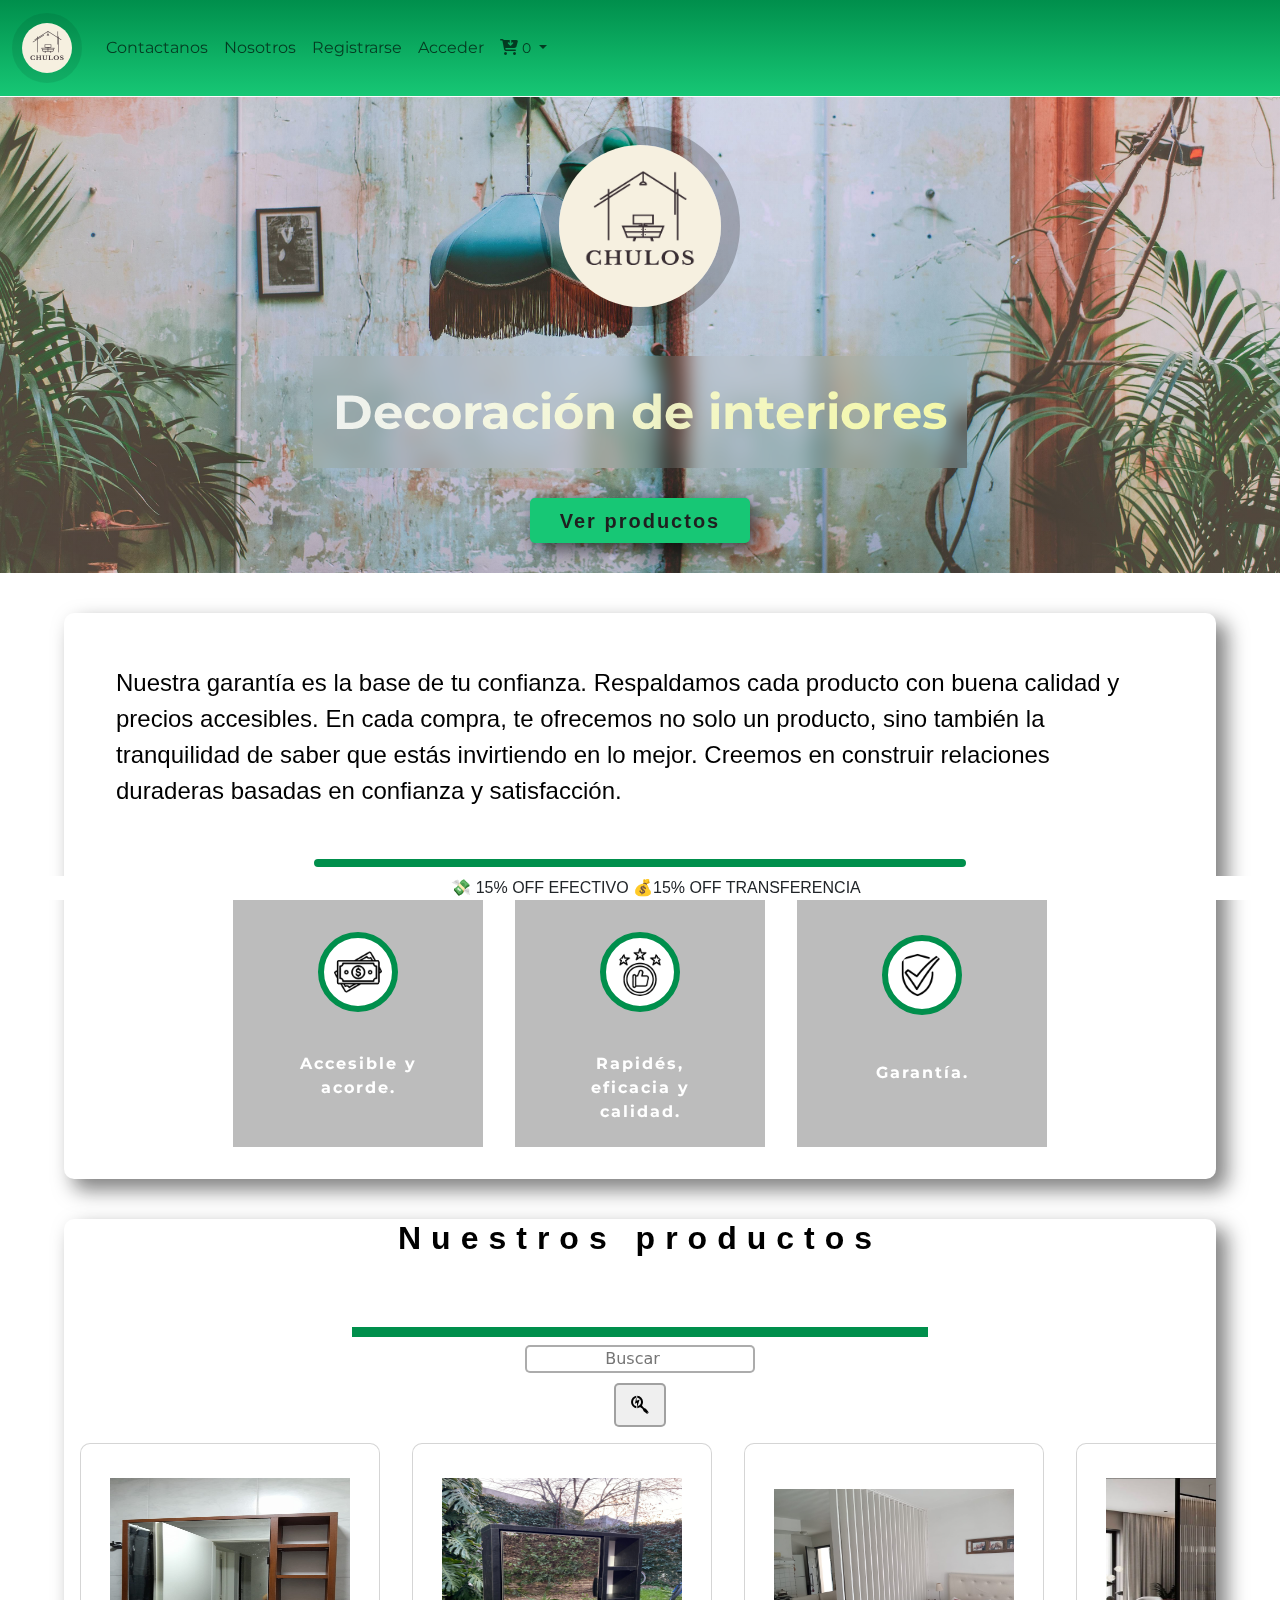
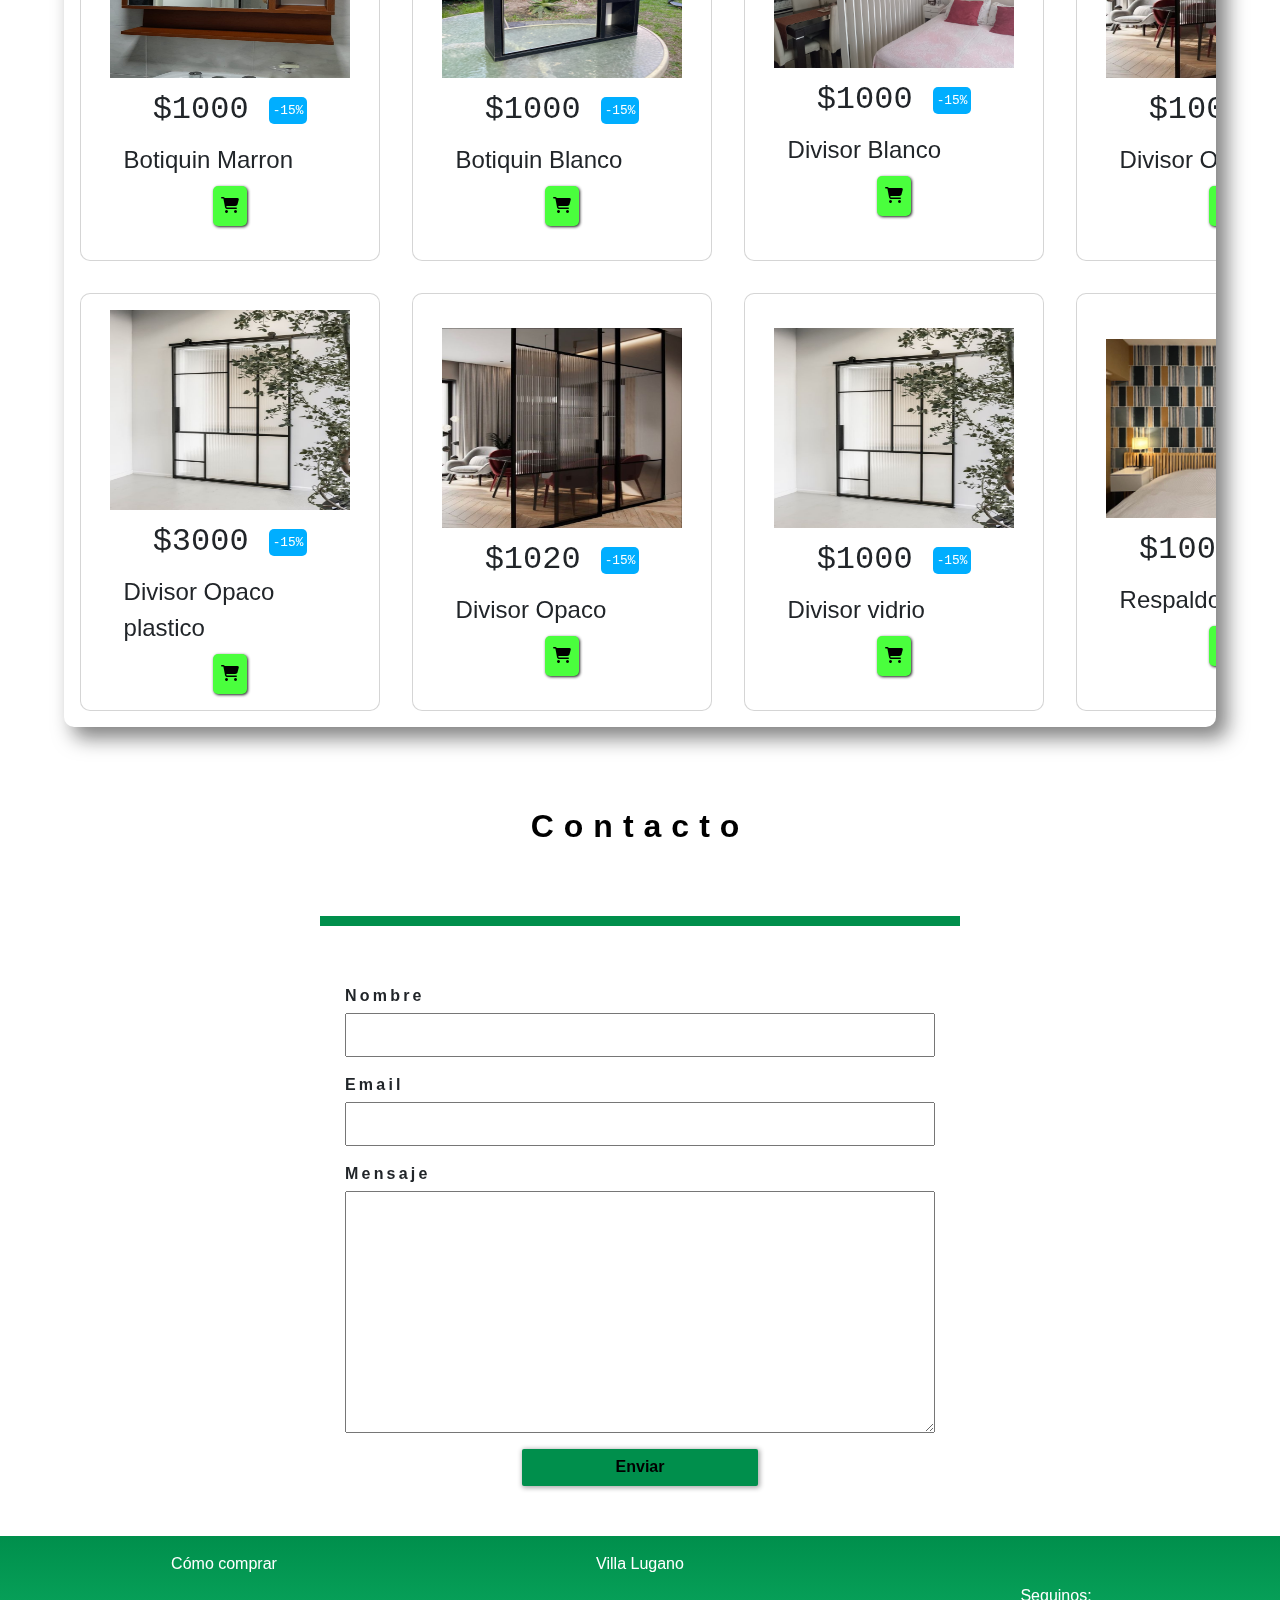
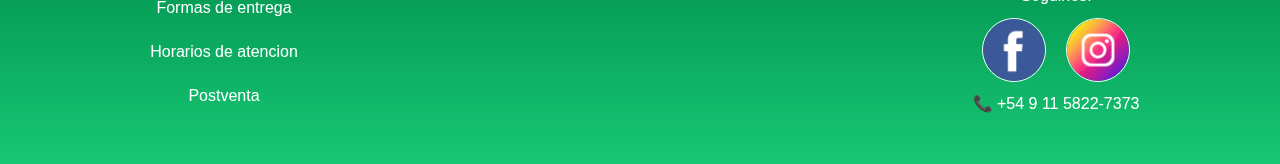
==== commit a38cc79a: "refacciones en registro y login" ====
--- a/index.html
+++ b/index.html
@@ -3,26 +3,41 @@
   <head>
     <meta charset="UTF-8" />
     <meta name="viewport" content="width=device-width, initial-scale=1.0" />
-    <link rel="stylesheet" href="/assets/modules/styles.css" />
-    <link rel="stylesheet" href="/assets/modules/querys.css" />
     <link rel="icon" href="/assets/imgs/chulos-terrazos.png" />
-    <link href="https://cdn.jsdelivr.net/npm/bootstrap@5.3.0-alpha1/dist/css/bootstrap.min.css" rel="stylesheet">
+    <link
+      href="https://cdn.jsdelivr.net/npm/bootstrap@5.3.0-alpha1/dist/css/bootstrap.min.css"
+      rel="stylesheet"
+    />
     <link
       rel="stylesheet"
       href="https://cdnjs.cloudflare.com/ajax/libs/font-awesome/6.5.1/css/all.min.css"
     />
+    <link rel="stylesheet" href="/assets/modules/styles.css" />
+    <link rel="stylesheet" href="/assets/modules/querys.css" />
     <link rel="icon" href="/assets/imgs/logo-header.png" />
     <title>Chulo terrazos</title>
   </head>
   <body>
-    <nav id="nav" class="navbar navbar-expand-lg bg-body-tertiary w-100">    
+    <nav
+      id="nav"
+      class="navbar navbar-expand-lg bg-body-tertiary w-100 fixed-top"
+    >
       <div class="container-fluid">
-        <a class="navbar-brand" href="#"><img
-          id="img-header"
-          src="/assets/imgs/logo-header.png"
-          alt="Logo Chulos"
+        <a class="navbar-brand" href="#"
+          ><img
+            id="img-header"
+            src="/assets/imgs/logo-header.png"
+            alt="Logo Chulos"
         /></a>
-        <button class="navbar-toggler" type="button" data-bs-toggle="collapse" data-bs-target="#navbarNavDropdown" aria-controls="navbarNavDropdown" aria-expanded="false" aria-label="Toggle navigation">
+        <button
+          class="navbar-toggler"
+          type="button"
+          data-bs-toggle="collapse"
+          data-bs-target="#navbarNavDropdown"
+          aria-controls="navbarNavDropdown"
+          aria-expanded="false"
+          aria-label="Toggle navigation"
+        >
           <span class="navbar-toggler-icon"></span>
         </button>
         <div class="collapse navbar-collapse" id="navbarNavDropdown">
@@ -34,31 +49,34 @@
               <a class="nav-link" href="#section-two">Nosotros</a>
             </li>
             <li class="nav-item">
-              <a class="nav-link" href="/assets/modules/registro-new.html">Registrarse</a>
+              <a class="nav-link" href="/assets/modules/registro-new.html"
+                >Registrarse</a
+              >
             </li>
 
             <li class="nav-item">
               <a class="nav-link" href="/assets/modules/login.html">Acceder</a>
             </li>
             <li class="nav-item dropdown">
-              <a class="nav-link dropdown-toggle" href="#" role="button" data-bs-toggle="dropdown" aria-expanded="false">
-                <i class="fa-solid fa-cart-arrow-down"></i>
-              </a>
-              <ul class="dropdown-menu">
-                <p>Productos</p>
-                  <div id="productos-agregados">
-
-                    
-
-                    <div id="total-container"></div>
-                </div> 
-              </ul>
+              <a
+                class="nav-link dropdown-toggle"
+                href="#"
+                role="button"
+                data-bs-toggle="dropdown"
+                aria-expanded="false"
+              >
+              <i class="fa-solid fa-cart-arrow-down"></i>
+              <small id="numberProducts"></small>
+            </a>
+              <div class="dropdown-menu">
+                
+
+              </div>
             </li>
           </ul>
         </div>
       </div>
     </nav>
-    
 
     <section id="hero">
       <div class="box-hero-left">
@@ -140,27 +158,14 @@
       </form>
     </section>
 
-    <footer class="flex-column-for-querys">
-      <nav id="footer-nav">
-        <ul id="footer-nav-ul">
-          <a href="/index.html"
-            ><img
-              class="container-img"
-              src="/assets/imgs/logo-header.png"
-              alt="Logo Chulos"
-            />
-          </a>
-          <!-- <li><a href="/index.html">Inicio</a></li> -->
-          <li><a href="#productos">Productos</a></li>
-          <li><a href="#background-registroNew">Contactanos</a></li>
-          <li><a href="/assets/registro-new.html">Registrarse</a></li>
-          <li>
-            <a href="/assets/login.html"
-              ><span>Iniciar</span> <span>Sesión</span></a
-            >
-          </li>
-        </ul>
-      </nav>
+    <footer>
+
+      <div class="footer-info">
+        <a href="">Cómo comprar</a>
+        <a href="">Formas de entrega</a>
+        <a href="">Horarios de atencion</a>
+        <a href="">Postventa</a>
+      </div>
 
       <div class="maps">
         <span>Villa Lugano</span>
@@ -195,12 +200,6 @@
         >
       </div>
 
-      <div class="footer-info">
-        <a href="">Cómo comprar</a>
-        <a href="">Formas de entrega</a>
-        <a href="">Horarios de atencion</a>
-        <a href="">Postventa</a>
-      </div>
       <div id="descuento-box" class="text-class-1">
         <div id="keyframe">
           <span class="descuento"
@@ -212,6 +211,5 @@
 
     <script src="/assets/app.js"></script>
     <script src="https://cdn.jsdelivr.net/npm/bootstrap@5.3.0-alpha1/dist/js/bootstrap.bundle.min.js"></script>
-
   </body>
 </html>
--- a/assets/modules/styles.css
+++ b/assets/modules/styles.css
@@ -6,8 +6,9 @@
   --texto-general: "Barlow Condensed", sans-serif;
   --text-titulo: "IBM Plex Mono", monospace;
   /* COLORS */
-  --main-color: hsl(20, 50%, 70%);
-  --secondary-color: hsl(50, 50%, 70%);
+  /* --main-color: hsl(#008f4c, 100%, 70%); */
+  --main-color: #008f4c;
+  --secondary-color: #17c775;
 }
 
 /* *::selection {
@@ -27,18 +28,17 @@
 }
 
 ::-webkit-scrollbar-track {
-  background: #e0e0e0;
-  border-radius: 10px;
+  background: transparent;
 }
 
 ::-webkit-scrollbar-thumb {
   background-color: var(--main-color);
   border-radius: 10px;
-  border: 3px solid #e0e0e0;
+  border: 1px solid #e0e0e0;
 }
 
 ::-webkit-scrollbar-thumb:hover {
-  background-color: #0056b3;
+  background-color: var(--secondary-color);
 }
 
 
@@ -60,7 +60,20 @@
 
 #nav {
   width: 100%;
-  background: linear-gradient(to bottom, hsl(20, 50%, 70%), hsl(0, 73%, 90%));
+  background: linear-gradient(to bottom, var(--main-color),var(--secondary-color));
+  border-bottom: 1px solid white;
+}
+
+.container-fluid {
+  background: transparent;
+}
+
+#navbarNavDropdown{
+  background: transparent;
+}
+
+.navbar-nav {
+  background: transparent;
 }
 
 /* SHOPPING CART*/
@@ -118,30 +131,61 @@
   padding: 1rem;
 }
 
-.dropdown-menu > p{
-  text-align: center;
-  width: 100%;
+.dropdown-menu{
+  background: #1f1f1f;
+  /* padding: .8rem; */
+  min-height: 400px;
+  min-width:400px ;
+  place-content: center;
+}
+
+.dropdown-menu > p,
+#total-container {
+  text-align: center;
+  width: 50%;
+  font-size: 1rem;
+  color: var(--main-color);
+  font-weight: 800;
+  border: 1px solid var(--main-color);
+  margin: 0 auto;
+  border-radius: 5px;
+  box-shadow: 1px 1px 10px 1px black;
+
 }
 #productos-agregados {
   display: flex;
   flex-direction: column;
   align-items: center;
-  gap: 1rem;
+  gap: 1.5rem;
   max-height: 60vh;
   overflow-y: auto;
-}
+  padding: 2rem;
+}
+
 #producto-agregado {
-  display: flex;
+  display: grid;
+  grid-template-columns: 1fr 1fr 1fr 1fr;
   justify-content: center;
   align-items: center;
-  gap: 2rem;
+  gap: 3rem;
   padding: 1rem;
-  /* border: 3px solid rgba(0, 0, 0, 0.418); */
+  border: 3px solid var(--main-color);
+  border-radius: 10px;
+  box-shadow: 1px 1px 10px 1px black;
+  color: white;
+  width: 100%;
 }
 
 #img-carrito {
-  width: 5rem;
-  border: 0.3rem solid rgb(45, 197, 45);
+  max-height: 100px;
+  max-width: 100px;
+  border: 0.3rem solid var(--main-color);
+}
+
+#name-item-carrito{
+  max-width: 100px;
+  max-height: 100px;
+  font-weight: 800;
 }
 
 #box-adds-items {
@@ -149,18 +193,18 @@
   gap: 0.5rem;
 }
 
-#add-item,
-#subtract-item {
-  text-align: center;
-  padding: 0.4rem;
+.add,
+.subtract {
+  text-align: center;
+  padding: 1rem;
   border-radius: 0.2rem;
   cursor: pointer;
   box-shadow: 1px 1px 5px 1px black;
   background-color: grey;
 }
 
-#add-item:hover,
-#subtract-item:hover {
+.add:hover,
+.subtract:hover {
   box-shadow: 1px 1px 10px 2px;
 }
 
@@ -168,15 +212,23 @@
   text-align: center;
   padding: 0.5rem;
 }
+
 #price-item-carrito {
   text-align: center;
-  color: rgb(45, 197, 45);
+  color: var(--main-color);
   font-family: var(--text-titulo);
   font-weight: 700;
   font-size: 1.3rem;
   letter-spacing: 0.1rem;
 }
 
+#cartEmpty {
+  color: var(--main-color);
+  font-weight: 800;
+  font-size: 2rem;
+  padding: 1rem;
+}
+
 /* SHOPPING CART*/
 /* CARRO DE COMPRAS */
 
@@ -184,19 +236,19 @@
   width: 70px;
   height: 70px;
   border-radius: 50%;
+  border: 10px solid rgba(0, 0, 0, 0.084);
 }
 
 #img-header:hover {
-  box-shadow: 1px 1px 20px 1px white;
-  border: 1px solid rgba(0, 0, 0, 0.084);
+  box-shadow: 1px 1px 20px 1px var(--main-color);
 }
 
 .navbar-nav > .nav-item > .nav-link {
   font-family: var(--texto-montserrat);
-  filter: drop-shadow(10px 4px 15px black);
 }
 .navbar-nav > .nav-item > .nav-link:hover {
   color: black;
+  filter: drop-shadow(10px 4px 15px black);
 }
 
 #menu_toggle {
@@ -228,7 +280,7 @@
 
 #keyframe {
   width: 100%;
-  animation: descuento-text-translate 20s infinite;
+  animation: descuento-text-translate 40s infinite;
 }
 
 @keyframes descuento-text-translate {
@@ -243,7 +295,7 @@
 #descuento-object {
   font-size: 1.5em;
   font-weight: 700;
-  animation: descuento-object-translate 8s;
+  animation: descuento-object-translate 135s;
 }
 
 @keyframes descuento-object-translate {
@@ -278,6 +330,7 @@
 /* SECTION 1: HERO */
 
 #hero {
+  margin-top: 6rem;
   display: flex;
   flex-direction: column;
   align-items: center;
@@ -379,7 +432,7 @@
   align-items: center;
   gap: 30px;
   padding: 2rem;
-  width: 70%;
+  width: 90%;
   box-shadow: 10px 10px 20px 1px #09090983;
   border-radius: 10px;
 }
@@ -414,16 +467,19 @@
 }
 
 #second-sub-section {
-  display: grid;
-  grid-template-columns: repeat(3, 0.5fr);
-  gap: 5rem;
+  display: flex;
+  flex-wrap: wrap;
+  align-items: center;
+  justify-content: center;
+  gap: 2rem;
+  overflow-x: scroll gold;
+  width: auto;
 }
 
 #card-beneficios {
-  /* background: linear-gradient(to bottom, var(--main-color), white); */
-  /* border-left: 1px solid white; */
+  width: 250px;
+  height: 250px;
   background-color: rgba(110, 109, 109, 0.46);
-  /* border-radius: 25px; */
   display: flex;
   flex-direction: column;
   padding: 35px;
@@ -465,7 +521,7 @@
   letter-spacing: 2px;
   background-clip: text;
   color: white;
-  font-size: 20px;
+  font-size: 100%;
   font-weight: 700;
   text-align: center;
   font-family: var(--texto-montserrat);
@@ -490,13 +546,13 @@
 
 /* PRODUCTOS */
 #productos {
+  display: flex;
+  flex-direction: column;
+  align-items: center;
+  justify-content: center;
   width: 90%;
-  /* background-color: #1f1f1f30; */
-  display: flex;
-  flex-direction: column;
-  align-items: center;
-  justify-content: center;
-  gap: 50px;
+  box-shadow: 10px 10px 20px 1px #09090983;
+  border-radius: 10px;
 }
 
 #productos h2,
@@ -530,18 +586,15 @@
   align-items: center;
   justify-content: center;
   gap: 10px;
-  /* border: 1px solid black; */
 }
 
 #search {
   text-align: center;
-  letter-spacing: 7px;
   font-size: 1rem;
   border: 2px solid rgba(0, 0, 0, 0.324);
   border-radius: 5px;
-  /* background-color:; */
-  padding: 10px;
-  width: 30%;
+  /* padding: 1rem; */
+  width: 20%;
 }
 
 #buscar {
@@ -550,7 +603,6 @@
   transition: 0.3s ease;
   font-size: 20px;
   padding: 5px 15px;
-  background-color: transparent;
   border: 2px solid rgba(0, 0, 0, 0.324);
   border-radius: 5px;
 }
@@ -558,22 +610,32 @@
 #buscar:hover {
   box-shadow: 1px 1px 4px 1px #1f1f1f;
   background-color: var(--main-color);
+  background-color: var(--main-color);
+
 }
 
 #productos-container {
   display: grid;
-  grid-template-columns: auto auto auto auto;
-  margin: 2rem;
   gap: 2rem;
-  width: 100%;
+  grid-template-columns: 1fr 1fr 1fr 1fr;
+  grid-template-rows: 1fr 1fr;
   padding: 1rem;
-  border-top: 15px solid var(--main-color);
-  border-bottom: 15px solid var(--main-color);
-  border-radius: 5px;
-  box-shadow: 1px 1px 5px black;
+  border-radius: 2px;
+  overflow-y: scroll;
+  width: 100%;
+}
+
+#productos-container > p {
+  padding: 1rem;
+  color: var(--main-color);
+  font-weight: 800;
+  border: 1px solid black;
+  text-align: center;
 }
 
 .card {
+  width: 100%;
+  min-width: 300px;
   display: flex;
   flex-direction: column;
   padding: 1rem;
@@ -591,9 +653,8 @@
 }
 
 #producto-img {
-  width: 15rem;
-  height: 15rem;
-  /* border: 1px solid black; */
+  width: 90%;
+  max-height: 200px;
 }
 
 .box-card {
@@ -601,7 +662,6 @@
   align-items: center;
   justify-content: space-between;
   gap: 20px;
-  width: 80%;
 }
 
 #price {
@@ -738,19 +798,15 @@
 
 /* NAV */
 footer {
-  background-color: #1f1f1f;
-  padding: 70px 5px;
+  padding: 1rem;
+  background: linear-gradient(to bottom, var(--main-color),var(--secondary-color));
   display: grid;
-  grid-template-columns: 1fr 2fr 1fr 1fr;
-  gap: 20px;
+  grid-template-columns: 1fr 1fr 1fr;
   width: 100%;
 }
 
 #footer-nav {
   display: flex;
-  height: 100%;
-  /* background-color: gold; */
-  justify-content: space-between;
 }
 
 #footer-nav-ul {
@@ -759,7 +815,6 @@
   width: 100%;
   gap: 15px;
   justify-content: space-between;
-  align-items: center;
   list-style: none;
   font-family: var(--texto-general);
 }
@@ -778,7 +833,6 @@
 }
 
 #footer-nav-links {
-  height: 100px;
   display: flex;
   flex-direction: column;
   gap: 20px;
@@ -858,8 +912,9 @@
 .footer-info {
   display: flex;
   flex-direction: column;
-  justify-content: space-between;
   gap: 20px;
+  width: 50%;
+  margin: 0 auto;
 }
 
 .footer-info a {
--- a/assets/modules/querys.css
+++ b/assets/modules/querys.css
@@ -1,274 +1,24 @@
-/* WIDTHS */
-@media (max-width: 1350px) {
-  #productos-container {
-    grid-template-columns: repeat(3, 1fr);
+@media (max-width: 1200px) {
+}
+@media (max-width: 992px) {
+  #title-RN {
+    margin-top: 10rem;
+    width: 50%;
   }
 }
-
-@media (max-width: 1150px) {
-  #productos-container {
-    grid-template-columns: repeat(2, 1fr);
-  }
-}
-
-@media (max-width: 912px) {
-  header {
-    padding: 1rem 1rem;
-    top: 1rem;
-  }
-
-  #title-login {
-    margin-top: 6rem;
-  }
-
-  #title-RN {
-    margin-top: 20%;
-  }
-}
-
-@media (max-width: 853px) {
-  header {
-    top: 1rem;
-  }
-
-  body {
-    /* padding: 0 0 10rem 0; */
-  }
-}
-
-@media (max-width: 820px) {
-  body {
-    padding: 0 0 6rem 0;
-  }
-
+@media (max-width: 768px) {
   #registro-RN {
-    grid-template-columns: repeat(2, 1fr);
-  }
-
-  #button-show-password {
-    left: 190%;
-    top: -320%;
-  }
-}
-
-@media (max-width: 720px) {
-  #productos-container {
     grid-template-columns: 1fr;
   }
-
-  #productos-carrito {
-    width: 100%;
-  }
-
-  #title-RN {
-    margin-top: 30%;
-  }
-
+  
   footer {
     display: flex;
     flex-direction: column;
   }
 }
-
-@media (max-width: 600px) {
-  #navegador-mobile {
-    align-items: end;
-  }
-
-  #navegador-mobile.desplegado {
-    left: 0%;
-  }
-
+@media (max-width: 576px) {
   #producto-agregado {
-    padding: 0;
-  }
-
-  #deco-title {
-    font-size: 2rem;
-    display: none;
-  }
-
-  #second-sub-section {
-    grid-template-columns: 1fr;
-  }
-
-  #registro-RN {
-    grid-template-columns: 1fr;
-  }
-  #title-RN {
-    margin-top: 25%;
-  }
-
-  #button-show-password {
-    left: 80%;
-    top: -320%;
-  }
-
-  iframe {
-    width: 50%;
+    display: flex;
+    flex-wrap: wrap;
   }
 }
-
-@media (max-width: 500px) {
-  header {
-    grid-template-columns: 1fr 1fr 1fr;
-    top: 1.6rem;
-  }
-
-  #navegador-mobile.desplegado {
-    left: 0%;
-  }
-
-  #img-carrito {
-    width: 10rem;
-  }
-
-  #descuento-box {
-    padding: 0 0 0.4rem 0;
-  }
-
-  #box-description {
-    display: none;
-  }
-
-  #box-description-mobiles {
-    display: flex;
-    align-items: center;
-    justify-content: center;
-  }
-
-  #productos-carrito {
-    max-height: 75vh;
-    overflow-y: auto;
-  }
-
-  #producto-agregado {
-    flex-direction: column;
-    gap: 1rem;
-    padding: 0.5rem;
-  }
-
-  #img-carrito {
-    width: 40%;
-  }
-
-  #label-index {
-    width: 100%;
-  }
-
-  #title-RN {
-    margin-top: 35%;
-  }
-}
-
-@media (max-width: 430px) {
-  header {
-    width: 100vh;
-    grid-template-columns: 1fr 1fr 1fr;
-    padding: 0.5rem 14rem 0.5rem 14rem;
-    top: 1rem;
-  }
-
-  #navegador-mobile.desplegado {
-    left: 13rem;
-  }
-
-  #descuento-box {
-    top: 0;
-    font-size: 0.8rem;
-  }
-
-  #number-products {
-    top: 1rem;
-  }
-
-  #productos h2,
-  #background-registroNew h2 {
-    font-size: 2rem;
-    width: 100%;
-  }
-
-  body {
-    padding: 0 0 1rem 0;
-  }
-}
-
-@media (max-width: 414px) {
-  header {
-    padding: 0.5rem 14rem 0.5rem 14rem;
-    top: 1rem;
-  }
-
-  .descuento {
-    font-size: 0.7rem;
-  }
-
-  #navegador-mobile.desplegado {
-    left: 12rem;
-  }
-
-  #title-RN {
-    margin-top: 45%;
-  }
-}
-
-@media (max-width: 375px) {
-  header {
-    padding: 0.5rem 12rem 0.5rem 12rem;
-    top: 1.5rem;
-  }
-
-  #navegador-mobile.desplegado {
-    transition: 0.6s all;
-    left: 21%;
-  }
-
-  #number-products {
-    top: 1.6rem;
-  }
-}
-
-@media (max-width: 360px) {
-  header {
-    padding: 0.5rem 12rem 0.5rem 12rem;
-    top: 1.2rem;
-  }
-
-  #navegador-mobile.desplegado {
-    transition: 0.6s all;
-    left: 23%;
-  }
-}
-
-@media (max-width: 330px) {
-  header {
-    padding: 0.5rem 17rem 0.5rem 17rem;
-  }
-}
-@media (max-width: 330px) {
-  header {
-    padding: 0.5rem 19rem 0.5rem 19rem;
-  }
-}
-
-@media (max-width: 280px) {
-  #decuento {
-    width: 100%;
-  }
-
-  /* #navegador-mobile {
-    padding: 1rem 7rem 1rem 0.3rem;
-  } */
-
-  #navegador-mobile.desplegado {
-    left: 28%;
-  }
-
-  #productos h2,
-  #background-registroNew h2 {
-    font-size: 2rem;
-    width: 100%;
-    letter-spacing: 0.2rem;
-  }
-}
-/* WIDTHS */
